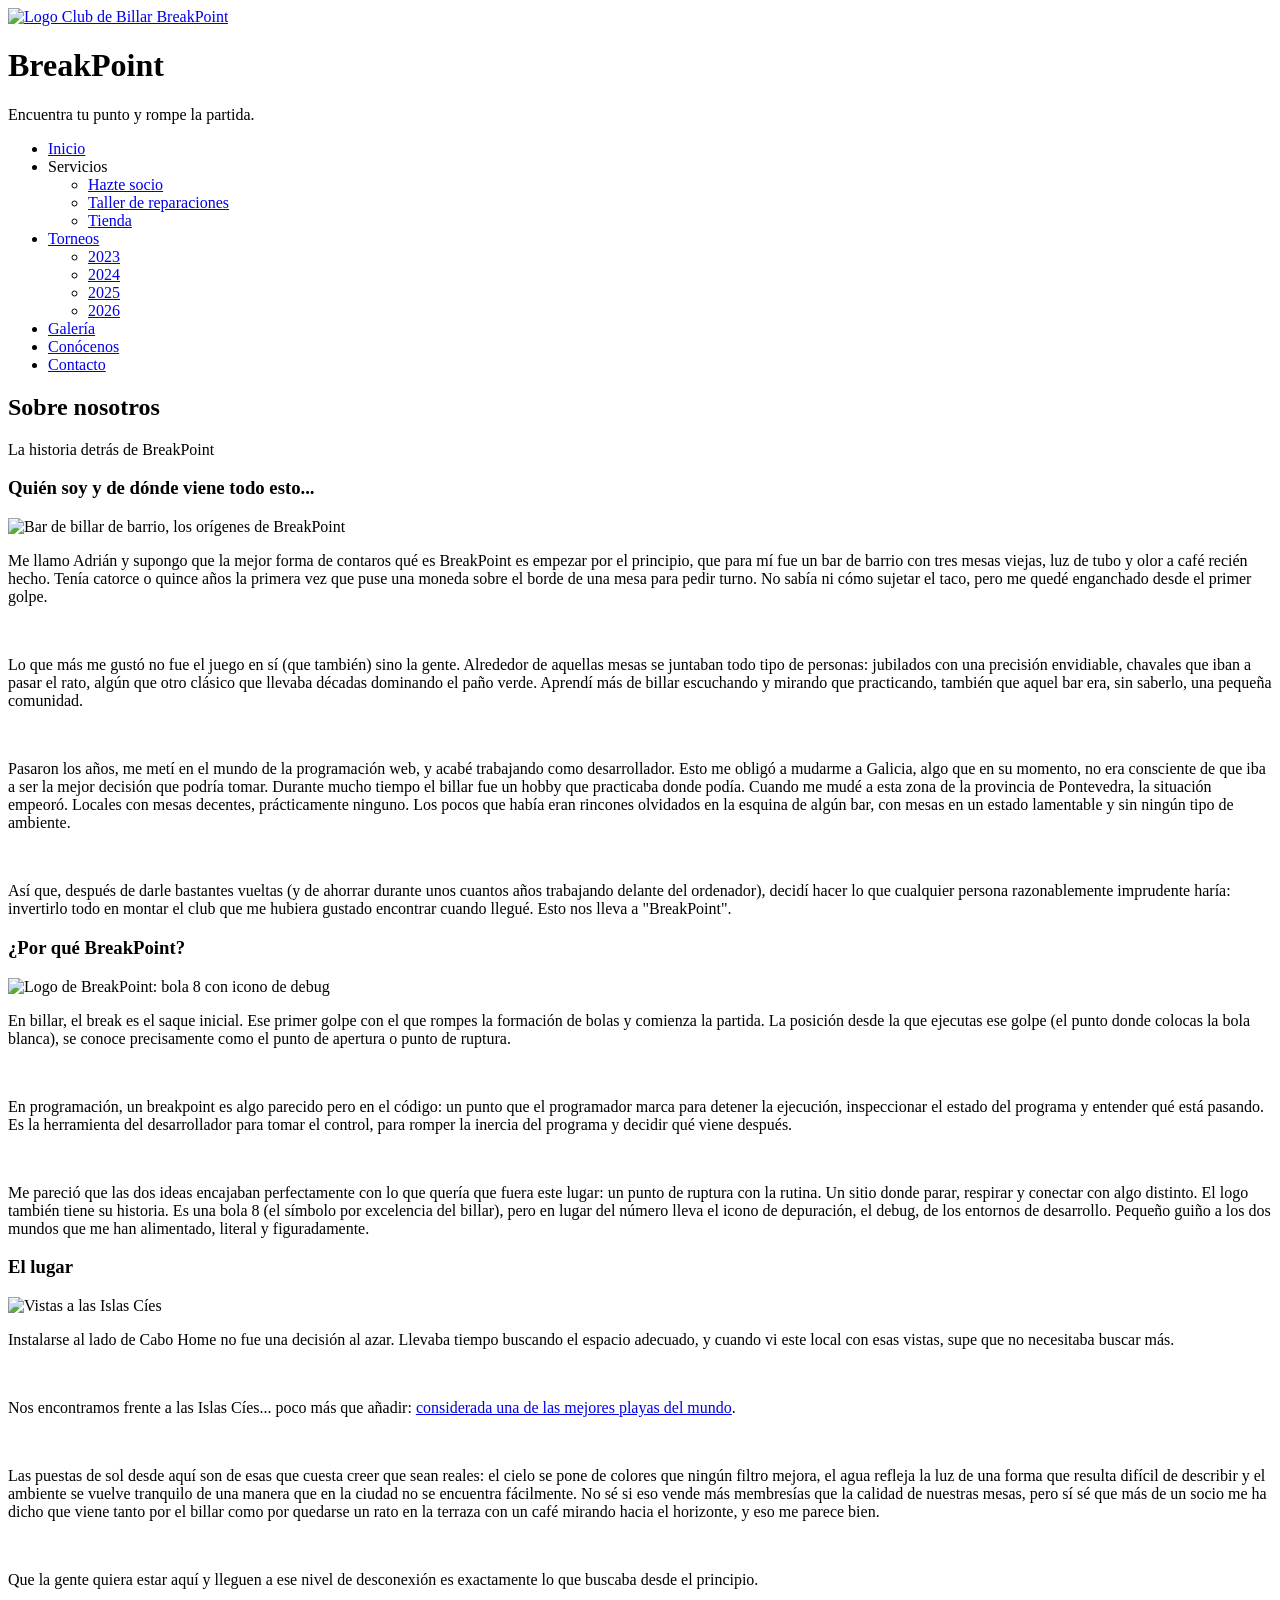
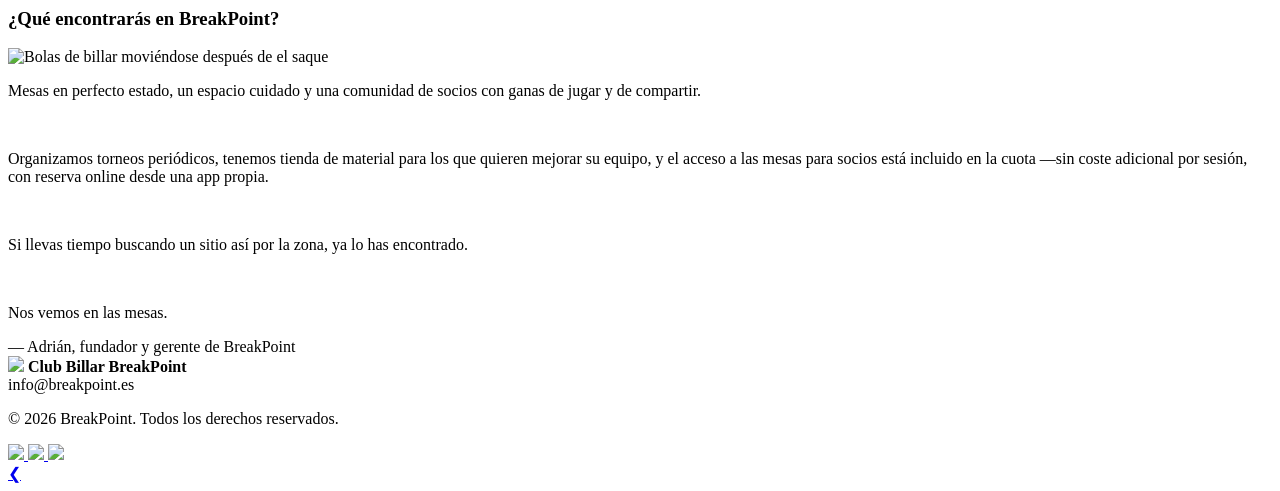
==== web/conocenos.html @ bf60b962 "Se finaliza socio.html" ====
<!DOCTYPE html>
<html lang="es">
    <head>
        <meta charset="UTF-8">
        <meta name="viewport" content="width=device-width, initial-scale=1.0">
        <meta name="description" content="Club de billar Breakpoint, página oficial">
        <link rel="stylesheet" href="/css/style.css" />
        <link rel="icon" href="/assets/img/logo.png" type="image/png">
        <title>Club Billar Breakpoint</title>       
    </head>

    <body>
            <!-- CABECERA -->
        <header class="header">
            <div class="header-content">
                <div class="logo-header">
                    <a href="/index.html">
                        <img src="/assets/img/logo.png" alt="Logo Club de Billar BreakPoint">
                    </a>
                    <div>
                        <h1 class="logo-nombre">BreakPoint</h1>
                        <span class="logo-eslogan">Encuentra tu punto y rompe la partida.</span>
                    </div>
                </div>
                <nav class="menu">
                    <ul class="menu-lista">
                        <li><a href="/index.html">Inicio</a></li>
                        <li class="menu-servicios">
                            <a>Servicios</a>
                                <ul class="servicios-desplegable">
                                    <li><a href="/servicios/socio.html">Hazte socio</a></li>
                                    <li><a href="/servicios/taller.html">Taller de reparaciones</a></li>
                                    <li><a href="/servicios/tienda.html">Tienda</a></li>
                                </ul>
                        </li>
                        <li class="menu-torneos">
                            <a href="/torneos.html">Torneos</a>
                            <ul class="torneos-desplegable">
                                    <li><a href="/torneos/2023.html">2023</a></li>
                                    <li><a href="/torneos/2024.html">2024</a></li>
                                    <li><a href="/torneos/2025.html">2025</a></li>
                                    <li><a href="/torneos/2026.html">2026</a></li>
                                </ul>
                        </li>
                        <li><a href="/galeria.html">Galería</a></li>
                        <li><a href="/conocenos.html">Conócenos</a></li>
                        <li><a href="/contacto.html">Contacto</a></li>
                    </ul>
                </nav>
            </div>
        </header>


            <!-- MAIN -->
        <main>
                <!-- TÍTULO DE SECCIÓN -->
            <section class="conocenos-hero">
                <h2>Sobre nosotros</h2>
                <p class="conocenos-subtitulo">La historia detrás de BreakPoint</p>
            </section>
            <div class="divisor"></div>

                <!-- BLOQUE 1: imagen flota a la derecha -->
            <article class="conocenos-bloque conocenos-bloque--float">
                <h3>Quién soy y de dónde viene todo esto...</h3>
                <div class="conocenos-cuerpo-float">
                    <img src="/assets/img/breakpoint/breakpoint (16).jpg" alt="Bar de billar de barrio, los orígenes de BreakPoint" class="conocenos-img conocenos-img--float-right">
                    <p>
                        Me llamo Adrián y supongo que la mejor forma de contaros qué es BreakPoint es empezar por el principio, que para mí fue un bar de barrio con tres mesas viejas, luz de tubo y olor a café recién hecho.
                        Tenía catorce o quince años la primera vez que puse una moneda sobre el borde de una mesa para pedir turno. No sabía ni cómo sujetar el taco, pero me quedé enganchado desde el primer golpe. 
                    </p>
                    <br>
                    <p>
                        Lo que más me gustó no fue el juego en sí (que también) sino la gente. Alrededor de aquellas mesas se juntaban todo tipo de personas: jubilados con una precisión envidiable, chavales que iban a pasar el rato, algún que otro clásico que llevaba décadas dominando el paño verde. Aprendí más de billar escuchando y mirando que practicando, también que aquel bar era, sin saberlo, una pequeña comunidad.
                    </p>
                    <br>
                    <p>
                        Pasaron los años, me metí en el mundo de la programación web, y acabé trabajando como desarrollador. Esto me obligó a mudarme a Galicia, algo que en su momento, no era consciente de que iba a ser la mejor decisión que podría tomar. Durante mucho tiempo el billar fue un hobby que practicaba donde podía. Cuando me mudé a esta zona de la provincia de Pontevedra, la situación empeoró. Locales con mesas decentes, prácticamente ninguno. Los pocos que había eran rincones olvidados en la esquina de algún bar, con mesas en un estado lamentable y sin ningún tipo de ambiente.
                    </p>
                    <br>
                    <p>
                        Así que, después de darle bastantes vueltas (y de ahorrar durante unos cuantos años trabajando delante del ordenador), decidí hacer lo que cualquier persona razonablemente imprudente haría: invertirlo todo en montar el club que me hubiera gustado encontrar cuando llegué. Esto nos lleva a "BreakPoint".
                    </p>
                    <div class="conocenos-clearfix"></div>
                    </div>
            </article>

            <div class="divisor"></div>

                <!-- BLOQUE 2: imagen flota a la izquierda -->
            <article class="conocenos-bloque conocenos-bloque--float">
                <h3>¿Por qué BreakPoint?</h3>
                <div class="conocenos-cuerpo-float">
                    <img src="/assets/img/logo.jpg" alt="Logo de BreakPoint: bola 8 con icono de debug" class="conocenos-img conocenos-img--float-left">
                    <p>
                        En billar, el break es el saque inicial. Ese primer golpe con el que rompes la formación de bolas y comienza la partida. La posición desde la que ejecutas ese golpe (el punto donde colocas la bola blanca), se conoce precisamente como el punto de apertura o punto de ruptura.
                    </p>
                    <br>
                    <p>
                        En programación, un breakpoint es algo parecido pero en el código: un punto que el programador marca para detener la ejecución, inspeccionar el estado del programa y entender qué está pasando. Es la herramienta del desarrollador para tomar el control, para romper la inercia del programa y decidir qué viene después.
                    </p>
                    <br>
                    <p>
                        Me pareció que las dos ideas encajaban perfectamente con lo que quería que fuera este lugar: un punto de ruptura con la rutina. Un sitio donde parar, respirar y conectar con algo distinto.
                        El logo también tiene su historia. Es una bola 8 (el símbolo por excelencia del billar), pero en lugar del número lleva el icono de depuración, el debug, de los entornos de desarrollo. Pequeño guiño a los dos mundos que me han alimentado, literal y figuradamente.
                    </p>
                    <div class="conocenos-clearfix"></div>
                    </div>
            </article>

            <div class="divisor"></div>

                <!-- BLOQUE 3: imagen flota a la derecha -->
            <article class="conocenos-bloque conocenos-bloque--float">
                <h3>El lugar</h3>
                <div class="conocenos-cuerpo-float">
                    <img src="/assets/img/aboutUs/lugar (1).webp" alt="Vistas a las Islas Cíes" class="conocenos-img conocenos-img--float-right">
                    <p>
                        Instalarse al lado de Cabo Home no fue una decisión al azar. Llevaba tiempo buscando el espacio adecuado, y cuando vi este local con esas vistas, supe que no necesitaba buscar más.
                    </p>
                    <br>
                    <p>
                        Nos encontramos frente a las Islas Cíes... poco más que añadir: 
                        <a href="https://viajes.nationalgeographic.com.es/lifestyle/unica-playa-espana-entre-50-mejores-mundo-esta-galicia_22567" target="_blank" rel="noopener" class="enlace-destacado">considerada una de las mejores playas del mundo</a>.
                    </p>
                    <br>
                    <p>
                        Las puestas de sol desde aquí son de esas que cuesta creer que sean reales: el cielo se pone de colores que ningún filtro mejora, el agua refleja la luz de una forma que resulta difícil de describir y el ambiente se vuelve tranquilo de una manera que en la ciudad no se encuentra fácilmente.
                        No sé si eso vende más membresías que la calidad de nuestras mesas, pero sí sé que más de un socio me ha dicho que viene tanto por el billar como por quedarse un rato en la terraza con un café mirando hacia el horizonte, y eso me parece bien. 
                    </p>
                    <br>
                    <p>
                        Que la gente quiera estar aquí y lleguen a ese nivel de desconexión es exactamente lo que buscaba desde el principio.
                    </p>
                    <div class="conocenos-clearfix"></div>
                    </div>
            </article>

            <div class="divisor"></div>

            <!-- BLOQUE 4: imagen izquierda, texto derecha -->
            <article class="conocenos-bloque conocenos-bloque--float">
                <h3>¿Qué encontrarás en BreakPoint?</h3>
                <div class="conocenos-cuerpo-float">
                    <img src="/assets/img/breakpoint/breakpoint (4).jpg" alt="Bolas de billar moviéndose después de el saque" class="conocenos-img conocenos-img--float-left">
                    <p>
                        Mesas en perfecto estado, un espacio cuidado y una comunidad de socios con ganas de jugar y de compartir. 
                    </p>
                    <br>
                    <p>    
                        Organizamos torneos periódicos, tenemos tienda de material para los que quieren mejorar su equipo, y el acceso a las mesas para socios está incluido en la cuota —sin coste adicional por sesión, con reserva online desde una app propia.
                    </p>
                    <br>
                    <p>
                        Si llevas tiempo buscando un sitio así por la zona, ya lo has encontrado.
                    </p>
                    <br>
                    <p>
                        Nos vemos en las mesas.
                    </p>
                    <div class="conocenos-clearfix"></div>
                </div>
                <span class="firma firma--bloque-final">— Adrián, fundador y gerente de BreakPoint</span>
            </article>

        </main>

        <div class="divisor"></div>    

            <!-- FOOTER -->
        <footer class="footer">
            <div class="footer-content">
                <div class="logo-footer">
                    <img src="/assets/img/logo.png">
                    <strong>Club Billar BreakPoint</strong>
                </div>
                <div class="footer-datos">
                    <span>info@breakpoint.es</span>
                    <p class="footer-copy">&copy; 2026 BreakPoint. Todos los derechos reservados.</p>
                </div>
                <div class="rrss">
                    <a href="#">
                        <img src="/assets/img/Iconos/facebook1.png" class ="facebook">
                    </a>
                    <a href="#">
                        <img src="/assets/img/Iconos/instagram1.png" class ="instagram">
                    </a>
                    <a href="#">
                        <img src="/assets/img/Iconos/whatsapp1.png" class ="whatsapp">
                    </a>
                </div>
            </div>
        </footer>
        <a href="#" class="flecha-arriba">&#10094;</a>
    </body>
</html>
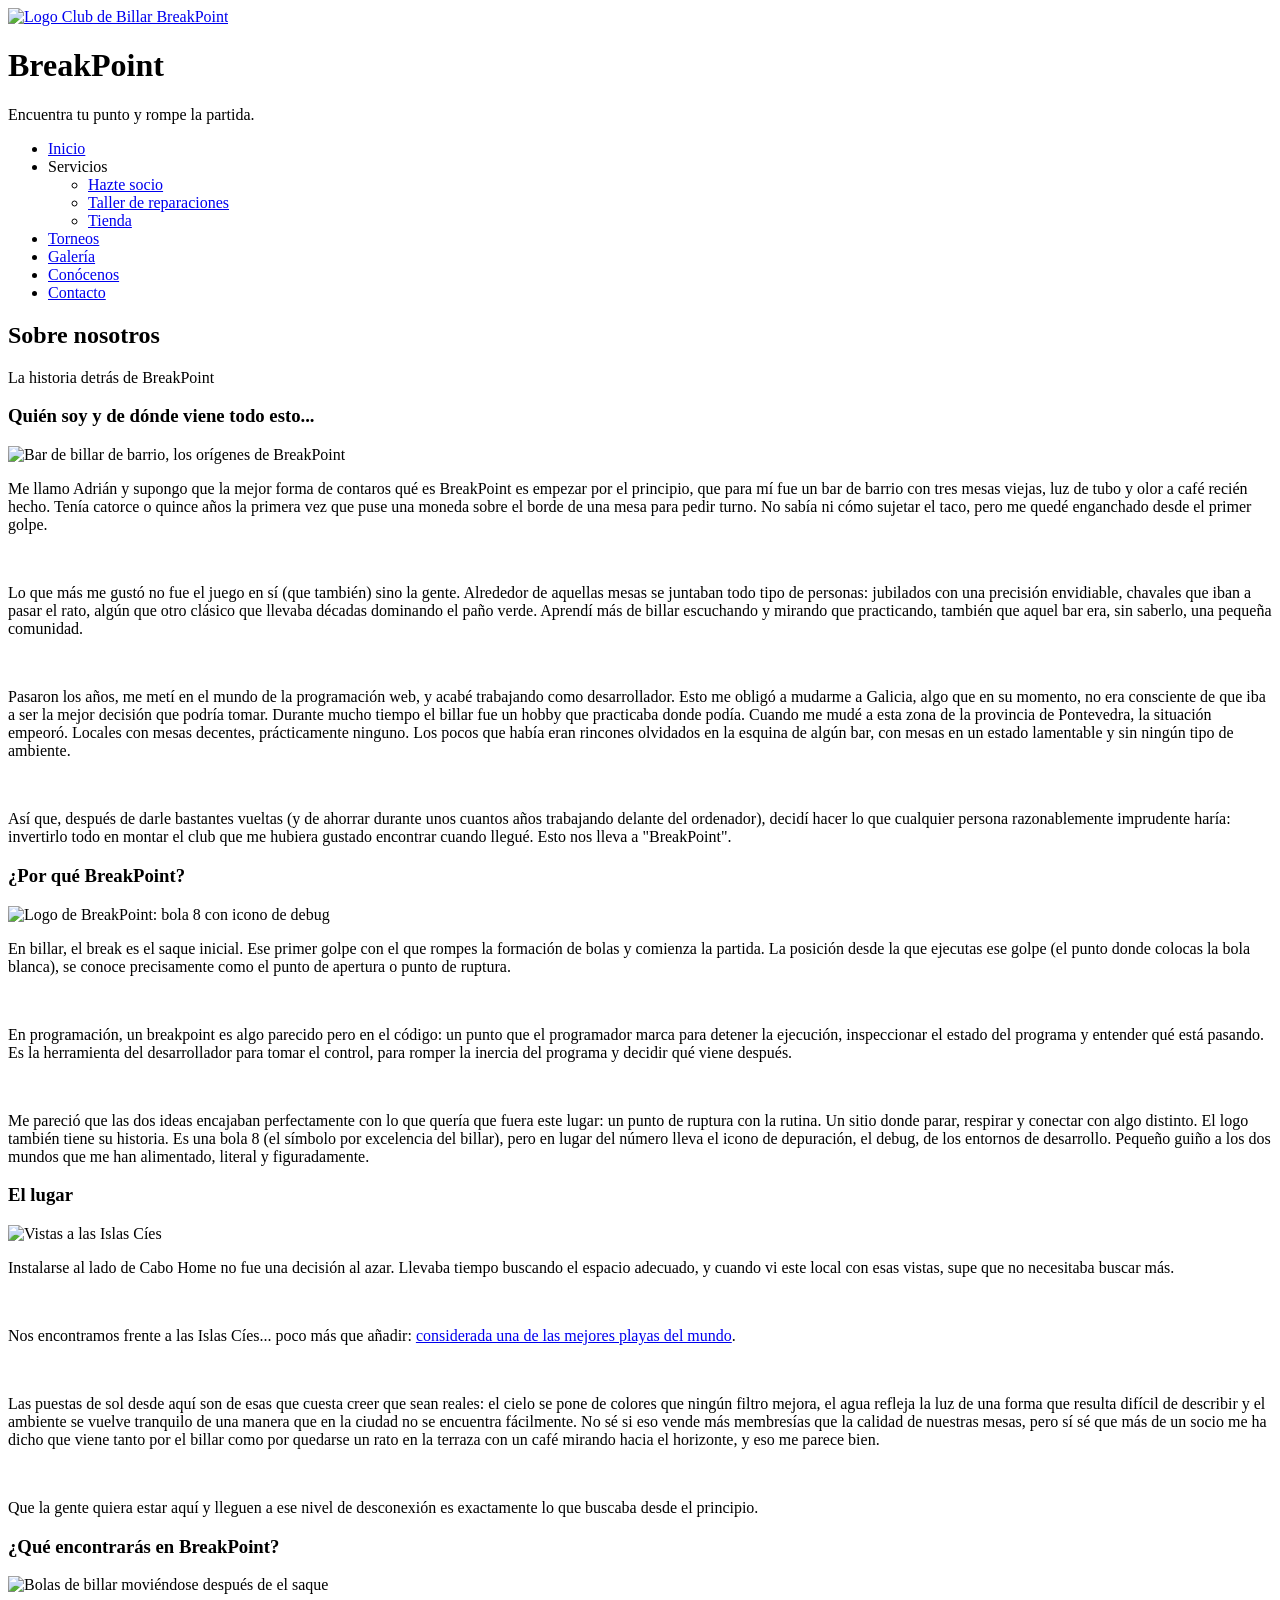
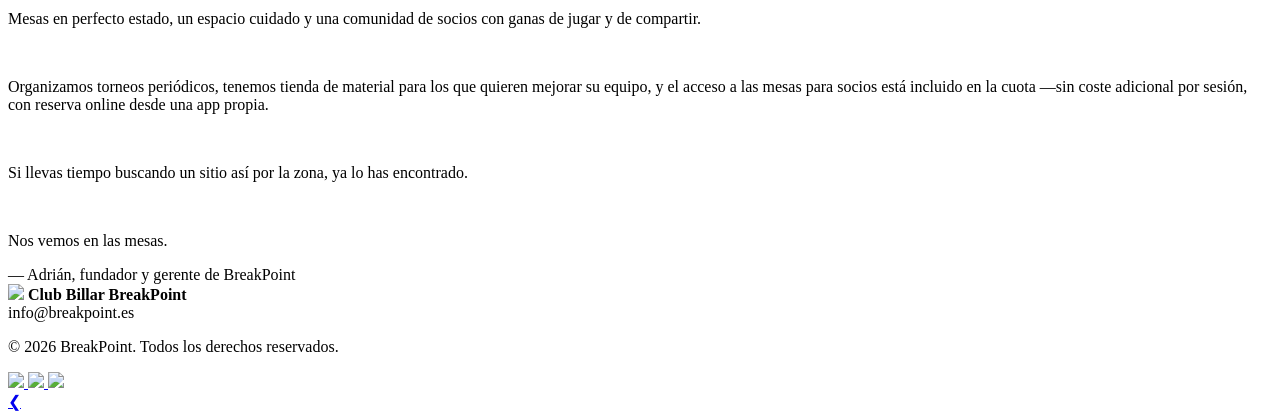
==== commit c21786dd: "Se añade video y se finaliza index y galeria. Modificaciones en conocenos y contacto" ====
--- a/web/conocenos.html
+++ b/web/conocenos.html
@@ -6,7 +6,7 @@
         <meta name="description" content="Club de billar Breakpoint, página oficial">
         <link rel="stylesheet" href="/css/style.css" />
         <link rel="icon" href="/assets/img/logo.png" type="image/png">
-        <title>Club Billar Breakpoint</title>       
+        <title>Conócenos · Club Billar Breakpoint</title>       
     </head>
 
     <body>
@@ -33,15 +33,7 @@
                                     <li><a href="/servicios/tienda.html">Tienda</a></li>
                                 </ul>
                         </li>
-                        <li class="menu-torneos">
-                            <a href="/torneos.html">Torneos</a>
-                            <ul class="torneos-desplegable">
-                                    <li><a href="/torneos/2023.html">2023</a></li>
-                                    <li><a href="/torneos/2024.html">2024</a></li>
-                                    <li><a href="/torneos/2025.html">2025</a></li>
-                                    <li><a href="/torneos/2026.html">2026</a></li>
-                                </ul>
-                        </li>
+                        <li><a href="/torneos.html">Torneos</a></li>
                         <li><a href="/galeria.html">Galería</a></li>
                         <li><a href="/conocenos.html">Conócenos</a></li>
                         <li><a href="/contacto.html">Contacto</a></li>
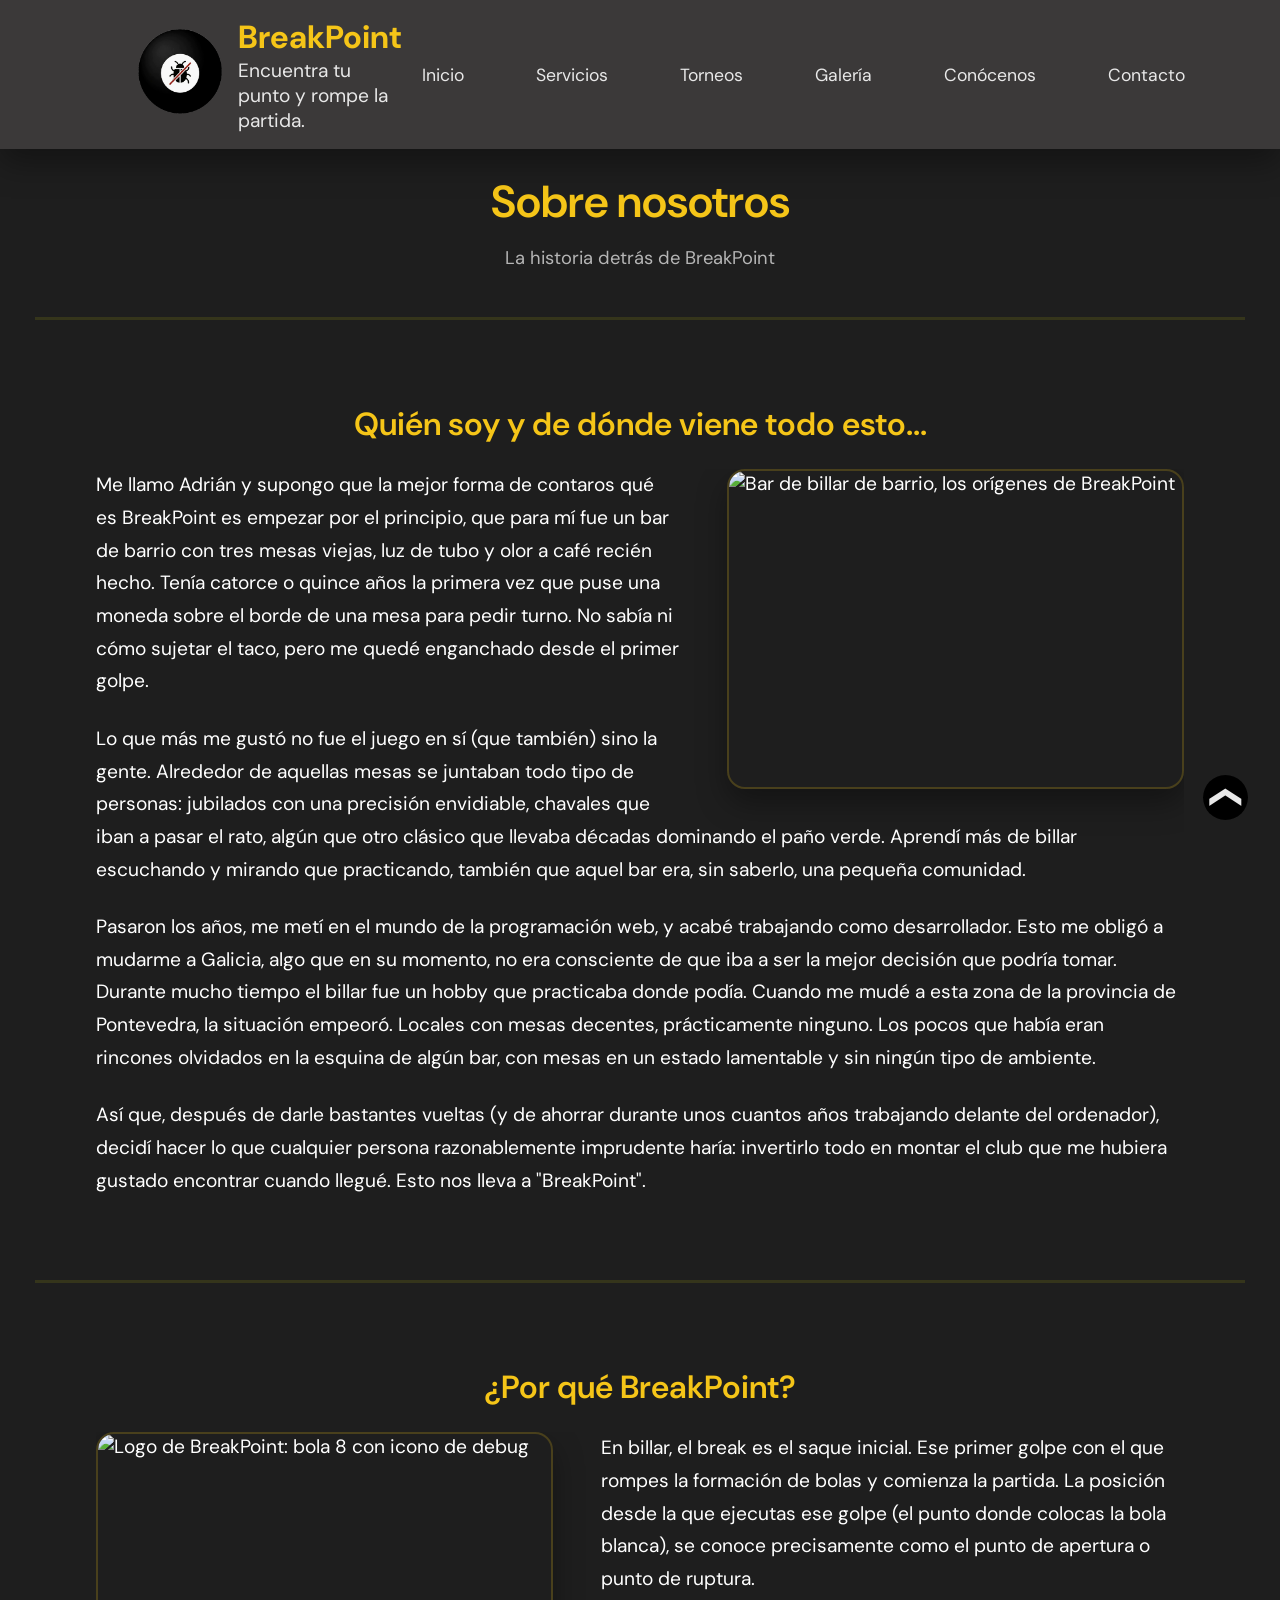
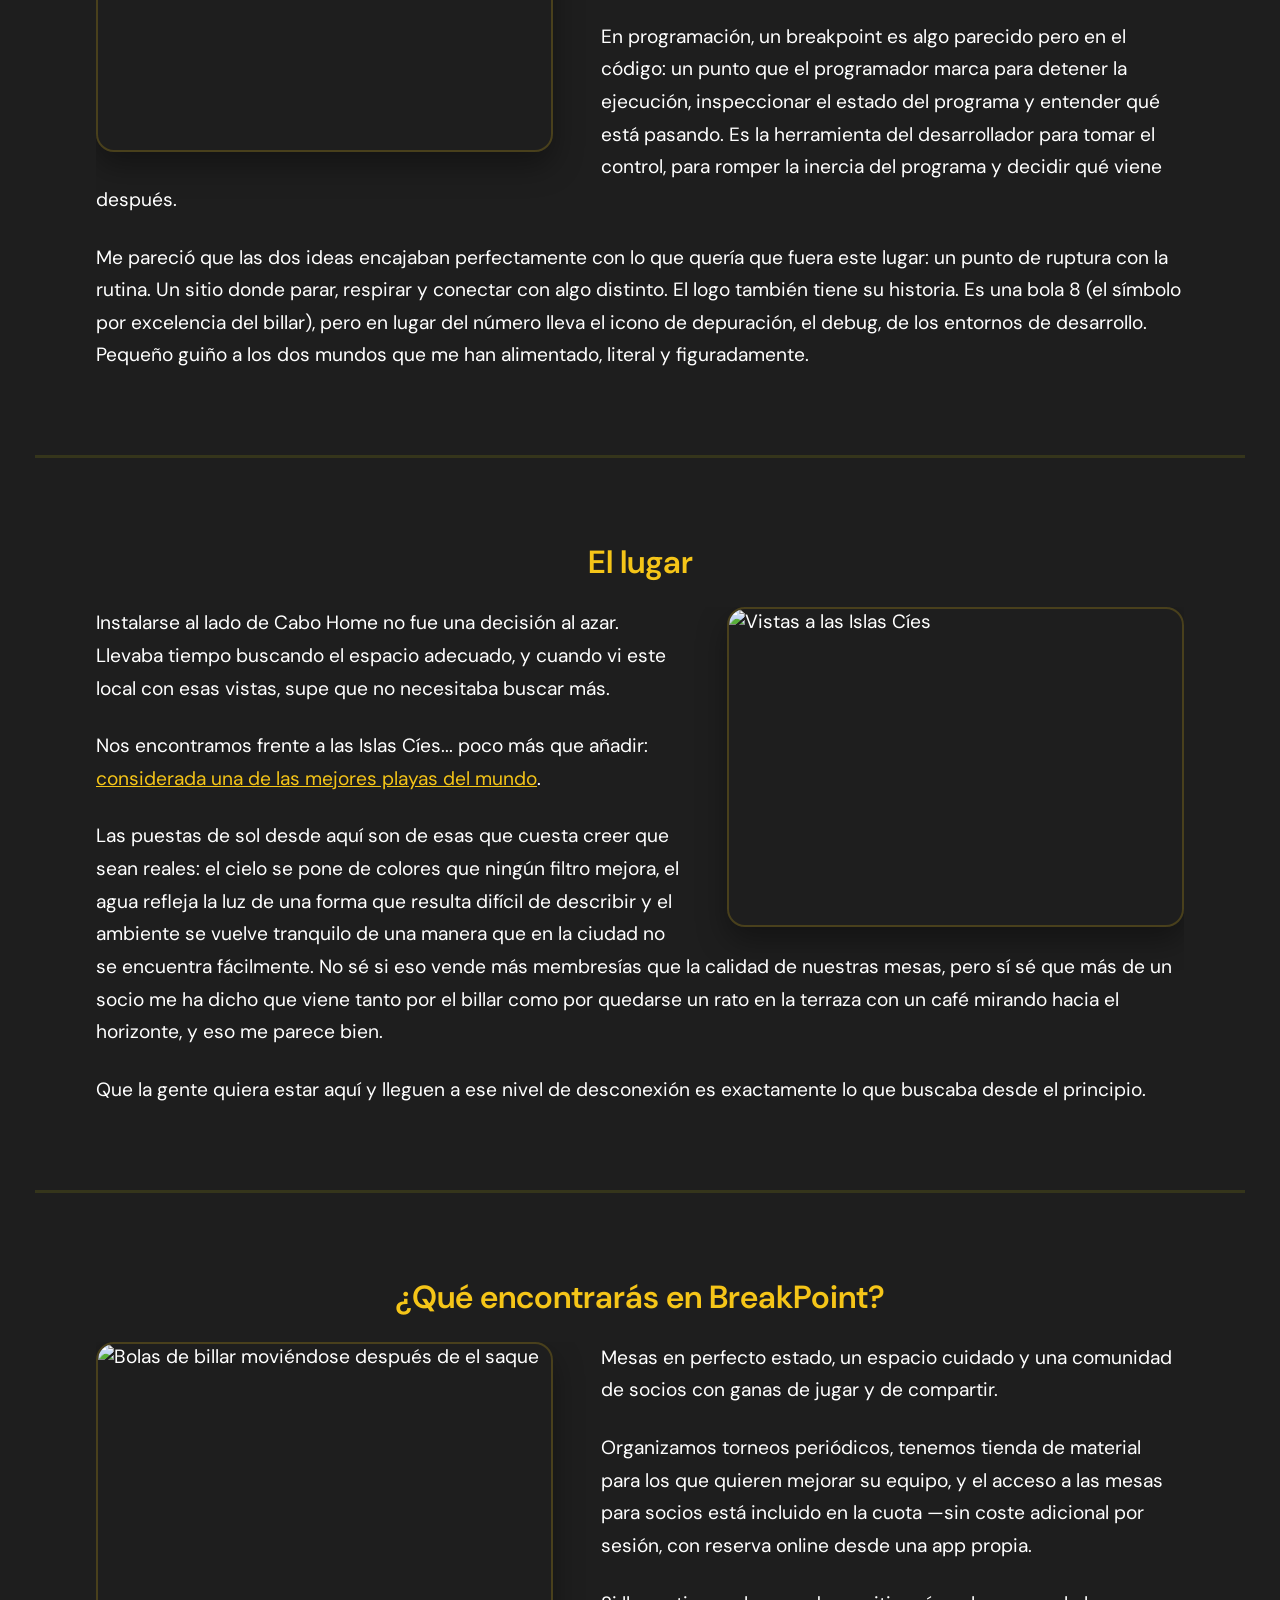
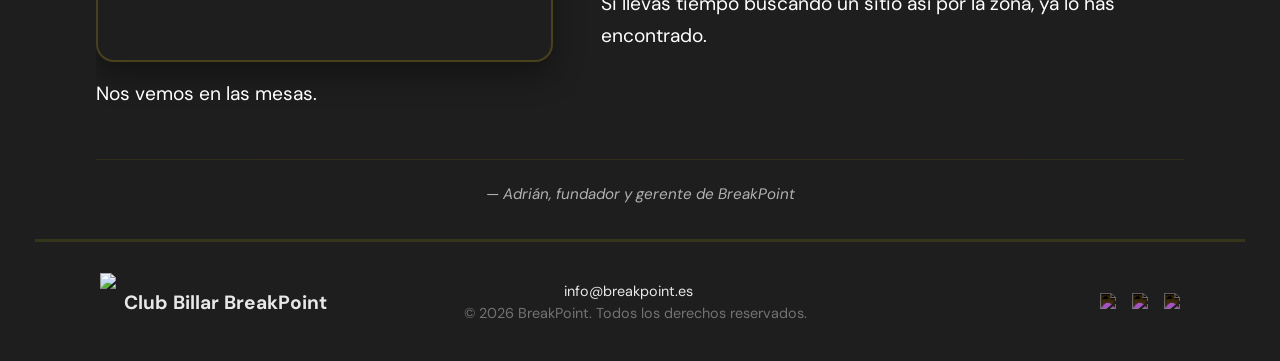
==== commit 75bfd49f: "Se modifican rutas de los archivos" ====
--- a/web/conocenos.html
+++ b/web/conocenos.html
@@ -1,188 +1,276 @@
-<!DOCTYPE html>
+<!doctype html>
 <html lang="es">
-    <head>
-        <meta charset="UTF-8">
-        <meta name="viewport" content="width=device-width, initial-scale=1.0">
-        <meta name="description" content="Club de billar Breakpoint, página oficial">
-        <link rel="stylesheet" href="/css/style.css" />
-        <link rel="icon" href="/assets/img/logo.png" type="image/png">
-        <title>Conócenos · Club Billar Breakpoint</title>       
-    </head>
-
-    <body>
-            <!-- CABECERA -->
-        <header class="header">
-            <div class="header-content">
-                <div class="logo-header">
-                    <a href="/index.html">
-                        <img src="/assets/img/logo.png" alt="Logo Club de Billar BreakPoint">
-                    </a>
-                    <div>
-                        <h1 class="logo-nombre">BreakPoint</h1>
-                        <span class="logo-eslogan">Encuentra tu punto y rompe la partida.</span>
-                    </div>
-                </div>
-                <nav class="menu">
-                    <ul class="menu-lista">
-                        <li><a href="/index.html">Inicio</a></li>
-                        <li class="menu-servicios">
-                            <a>Servicios</a>
-                                <ul class="servicios-desplegable">
-                                    <li><a href="/servicios/socio.html">Hazte socio</a></li>
-                                    <li><a href="/servicios/taller.html">Taller de reparaciones</a></li>
-                                    <li><a href="/servicios/tienda.html">Tienda</a></li>
-                                </ul>
-                        </li>
-                        <li><a href="/torneos.html">Torneos</a></li>
-                        <li><a href="/galeria.html">Galería</a></li>
-                        <li><a href="/conocenos.html">Conócenos</a></li>
-                        <li><a href="/contacto.html">Contacto</a></li>
-                    </ul>
-                </nav>
-            </div>
-        </header>
-
-
-            <!-- MAIN -->
-        <main>
-                <!-- TÍTULO DE SECCIÓN -->
-            <section class="conocenos-hero">
-                <h2>Sobre nosotros</h2>
-                <p class="conocenos-subtitulo">La historia detrás de BreakPoint</p>
-            </section>
-            <div class="divisor"></div>
-
-                <!-- BLOQUE 1: imagen flota a la derecha -->
-            <article class="conocenos-bloque conocenos-bloque--float">
-                <h3>Quién soy y de dónde viene todo esto...</h3>
-                <div class="conocenos-cuerpo-float">
-                    <img src="/assets/img/breakpoint/breakpoint (16).jpg" alt="Bar de billar de barrio, los orígenes de BreakPoint" class="conocenos-img conocenos-img--float-right">
-                    <p>
-                        Me llamo Adrián y supongo que la mejor forma de contaros qué es BreakPoint es empezar por el principio, que para mí fue un bar de barrio con tres mesas viejas, luz de tubo y olor a café recién hecho.
-                        Tenía catorce o quince años la primera vez que puse una moneda sobre el borde de una mesa para pedir turno. No sabía ni cómo sujetar el taco, pero me quedé enganchado desde el primer golpe. 
-                    </p>
-                    <br>
-                    <p>
-                        Lo que más me gustó no fue el juego en sí (que también) sino la gente. Alrededor de aquellas mesas se juntaban todo tipo de personas: jubilados con una precisión envidiable, chavales que iban a pasar el rato, algún que otro clásico que llevaba décadas dominando el paño verde. Aprendí más de billar escuchando y mirando que practicando, también que aquel bar era, sin saberlo, una pequeña comunidad.
-                    </p>
-                    <br>
-                    <p>
-                        Pasaron los años, me metí en el mundo de la programación web, y acabé trabajando como desarrollador. Esto me obligó a mudarme a Galicia, algo que en su momento, no era consciente de que iba a ser la mejor decisión que podría tomar. Durante mucho tiempo el billar fue un hobby que practicaba donde podía. Cuando me mudé a esta zona de la provincia de Pontevedra, la situación empeoró. Locales con mesas decentes, prácticamente ninguno. Los pocos que había eran rincones olvidados en la esquina de algún bar, con mesas en un estado lamentable y sin ningún tipo de ambiente.
-                    </p>
-                    <br>
-                    <p>
-                        Así que, después de darle bastantes vueltas (y de ahorrar durante unos cuantos años trabajando delante del ordenador), decidí hacer lo que cualquier persona razonablemente imprudente haría: invertirlo todo en montar el club que me hubiera gustado encontrar cuando llegué. Esto nos lleva a "BreakPoint".
-                    </p>
-                    <div class="conocenos-clearfix"></div>
-                    </div>
-            </article>
-
-            <div class="divisor"></div>
-
-                <!-- BLOQUE 2: imagen flota a la izquierda -->
-            <article class="conocenos-bloque conocenos-bloque--float">
-                <h3>¿Por qué BreakPoint?</h3>
-                <div class="conocenos-cuerpo-float">
-                    <img src="/assets/img/logo.jpg" alt="Logo de BreakPoint: bola 8 con icono de debug" class="conocenos-img conocenos-img--float-left">
-                    <p>
-                        En billar, el break es el saque inicial. Ese primer golpe con el que rompes la formación de bolas y comienza la partida. La posición desde la que ejecutas ese golpe (el punto donde colocas la bola blanca), se conoce precisamente como el punto de apertura o punto de ruptura.
-                    </p>
-                    <br>
-                    <p>
-                        En programación, un breakpoint es algo parecido pero en el código: un punto que el programador marca para detener la ejecución, inspeccionar el estado del programa y entender qué está pasando. Es la herramienta del desarrollador para tomar el control, para romper la inercia del programa y decidir qué viene después.
-                    </p>
-                    <br>
-                    <p>
-                        Me pareció que las dos ideas encajaban perfectamente con lo que quería que fuera este lugar: un punto de ruptura con la rutina. Un sitio donde parar, respirar y conectar con algo distinto.
-                        El logo también tiene su historia. Es una bola 8 (el símbolo por excelencia del billar), pero en lugar del número lleva el icono de depuración, el debug, de los entornos de desarrollo. Pequeño guiño a los dos mundos que me han alimentado, literal y figuradamente.
-                    </p>
-                    <div class="conocenos-clearfix"></div>
-                    </div>
-            </article>
-
-            <div class="divisor"></div>
-
-                <!-- BLOQUE 3: imagen flota a la derecha -->
-            <article class="conocenos-bloque conocenos-bloque--float">
-                <h3>El lugar</h3>
-                <div class="conocenos-cuerpo-float">
-                    <img src="/assets/img/aboutUs/lugar (1).webp" alt="Vistas a las Islas Cíes" class="conocenos-img conocenos-img--float-right">
-                    <p>
-                        Instalarse al lado de Cabo Home no fue una decisión al azar. Llevaba tiempo buscando el espacio adecuado, y cuando vi este local con esas vistas, supe que no necesitaba buscar más.
-                    </p>
-                    <br>
-                    <p>
-                        Nos encontramos frente a las Islas Cíes... poco más que añadir: 
-                        <a href="https://viajes.nationalgeographic.com.es/lifestyle/unica-playa-espana-entre-50-mejores-mundo-esta-galicia_22567" target="_blank" rel="noopener" class="enlace-destacado">considerada una de las mejores playas del mundo</a>.
-                    </p>
-                    <br>
-                    <p>
-                        Las puestas de sol desde aquí son de esas que cuesta creer que sean reales: el cielo se pone de colores que ningún filtro mejora, el agua refleja la luz de una forma que resulta difícil de describir y el ambiente se vuelve tranquilo de una manera que en la ciudad no se encuentra fácilmente.
-                        No sé si eso vende más membresías que la calidad de nuestras mesas, pero sí sé que más de un socio me ha dicho que viene tanto por el billar como por quedarse un rato en la terraza con un café mirando hacia el horizonte, y eso me parece bien. 
-                    </p>
-                    <br>
-                    <p>
-                        Que la gente quiera estar aquí y lleguen a ese nivel de desconexión es exactamente lo que buscaba desde el principio.
-                    </p>
-                    <div class="conocenos-clearfix"></div>
-                    </div>
-            </article>
-
-            <div class="divisor"></div>
-
-            <!-- BLOQUE 4: imagen izquierda, texto derecha -->
-            <article class="conocenos-bloque conocenos-bloque--float">
-                <h3>¿Qué encontrarás en BreakPoint?</h3>
-                <div class="conocenos-cuerpo-float">
-                    <img src="/assets/img/breakpoint/breakpoint (4).jpg" alt="Bolas de billar moviéndose después de el saque" class="conocenos-img conocenos-img--float-left">
-                    <p>
-                        Mesas en perfecto estado, un espacio cuidado y una comunidad de socios con ganas de jugar y de compartir. 
-                    </p>
-                    <br>
-                    <p>    
-                        Organizamos torneos periódicos, tenemos tienda de material para los que quieren mejorar su equipo, y el acceso a las mesas para socios está incluido en la cuota —sin coste adicional por sesión, con reserva online desde una app propia.
-                    </p>
-                    <br>
-                    <p>
-                        Si llevas tiempo buscando un sitio así por la zona, ya lo has encontrado.
-                    </p>
-                    <br>
-                    <p>
-                        Nos vemos en las mesas.
-                    </p>
-                    <div class="conocenos-clearfix"></div>
-                </div>
-                <span class="firma firma--bloque-final">— Adrián, fundador y gerente de BreakPoint</span>
-            </article>
-
-        </main>
-
-        <div class="divisor"></div>    
-
-            <!-- FOOTER -->
-        <footer class="footer">
-            <div class="footer-content">
-                <div class="logo-footer">
-                    <img src="/assets/img/logo.png">
-                    <strong>Club Billar BreakPoint</strong>
-                </div>
-                <div class="footer-datos">
-                    <span>info@breakpoint.es</span>
-                    <p class="footer-copy">&copy; 2026 BreakPoint. Todos los derechos reservados.</p>
-                </div>
-                <div class="rrss">
-                    <a href="#">
-                        <img src="/assets/img/Iconos/facebook1.png" class ="facebook">
-                    </a>
-                    <a href="#">
-                        <img src="/assets/img/Iconos/instagram1.png" class ="instagram">
-                    </a>
-                    <a href="#">
-                        <img src="/assets/img/Iconos/whatsapp1.png" class ="whatsapp">
-                    </a>
-                </div>
-            </div>
-        </footer>
-        <a href="#" class="flecha-arriba">&#10094;</a>
-    </body>
-</html>+  <head>
+    <meta charset="UTF-8" />
+    <meta name="viewport" content="width=device-width, initial-scale=1.0" />
+    <meta
+      name="description"
+      content="Club de billar Breakpoint, página oficial"
+    />
+    <link rel="preconnect" href="https://fonts.googleapis.com" />
+    <link rel="preconnect" href="https://fonts.gstatic.com" crossorigin />
+    <link
+      href="https://fonts.googleapis.com/css2?family=DM+Sans:ital,opsz,wght@0,9..40,300;0,9..40,400;0,9..40,600;0,9..40,700;1,9..40,400&display=swap"
+      rel="stylesheet"
+    />
+    <link rel="stylesheet" href="css/style.css" />
+    <link rel="icon" href="assets/img/logo.png" type="image/png" />
+    <title>Club Billar Breakpoint</title>
+  </head>
+
+  <body>
+    <!-- CABECERA -->
+    <header class="header">
+      <div class="header-content">
+        <div class="logo-header">
+          <a href="index.html">
+            <img
+              src="assets/img/logo.png"
+              alt="Logo Club de Billar BreakPoint"
+            />
+          </a>
+          <div>
+            <h1 class="logo-nombre">BreakPoint</h1>
+            <span class="logo-eslogan"
+              >Encuentra tu punto y rompe la partida.</span
+            >
+          </div>
+        </div>
+        <nav class="menu">
+          <ul class="menu-lista">
+            <li><a href="index.html">Inicio</a></li>
+            <li class="menu-servicios">
+              <a>Servicios</a>
+              <ul class="servicios-desplegable">
+                <li><a href="servicios/socio.html">Hazte socio</a></li>
+                <li>
+                  <a href="servicios/taller.html">Taller de reparaciones</a>
+                </li>
+                <li><a href="servicios/tienda.html">Tienda</a></li>
+              </ul>
+            </li>
+            <li><a href="torneos.html">Torneos</a></li>
+            <li><a href="galeria.html">Galería</a></li>
+            <li><a href="conocenos.html">Conócenos</a></li>
+            <li><a href="contacto.html">Contacto</a></li>
+          </ul>
+        </nav>
+      </div>
+    </header>
+
+    <!-- MAIN -->
+    <main>
+      <!-- TÍTULO DE SECCIÓN -->
+      <section class="conocenos-hero">
+        <h2>Sobre nosotros</h2>
+        <p class="conocenos-subtitulo">La historia detrás de BreakPoint</p>
+      </section>
+      <div class="divisor"></div>
+
+      <!-- BLOQUE 1: imagen flota a la derecha -->
+      <article class="conocenos-bloque conocenos-bloque--float">
+        <h3>Quién soy y de dónde viene todo esto...</h3>
+        <div class="conocenos-cuerpo-float">
+          <img
+            src="/assets/img/breakpoint/breakpoint (16).jpg"
+            alt="Bar de billar de barrio, los orígenes de BreakPoint"
+            class="conocenos-img conocenos-img--float-right"
+          />
+          <p>
+            Me llamo Adrián y supongo que la mejor forma de contaros qué es
+            BreakPoint es empezar por el principio, que para mí fue un bar de
+            barrio con tres mesas viejas, luz de tubo y olor a café recién
+            hecho. Tenía catorce o quince años la primera vez que puse una
+            moneda sobre el borde de una mesa para pedir turno. No sabía ni cómo
+            sujetar el taco, pero me quedé enganchado desde el primer golpe.
+          </p>
+          <br />
+          <p>
+            Lo que más me gustó no fue el juego en sí (que también) sino la
+            gente. Alrededor de aquellas mesas se juntaban todo tipo de
+            personas: jubilados con una precisión envidiable, chavales que iban
+            a pasar el rato, algún que otro clásico que llevaba décadas
+            dominando el paño verde. Aprendí más de billar escuchando y mirando
+            que practicando, también que aquel bar era, sin saberlo, una pequeña
+            comunidad.
+          </p>
+          <br />
+          <p>
+            Pasaron los años, me metí en el mundo de la programación web, y
+            acabé trabajando como desarrollador. Esto me obligó a mudarme a
+            Galicia, algo que en su momento, no era consciente de que iba a ser
+            la mejor decisión que podría tomar. Durante mucho tiempo el billar
+            fue un hobby que practicaba donde podía. Cuando me mudé a esta zona
+            de la provincia de Pontevedra, la situación empeoró. Locales con
+            mesas decentes, prácticamente ninguno. Los pocos que había eran
+            rincones olvidados en la esquina de algún bar, con mesas en un
+            estado lamentable y sin ningún tipo de ambiente.
+          </p>
+          <br />
+          <p>
+            Así que, después de darle bastantes vueltas (y de ahorrar durante
+            unos cuantos años trabajando delante del ordenador), decidí hacer lo
+            que cualquier persona razonablemente imprudente haría: invertirlo
+            todo en montar el club que me hubiera gustado encontrar cuando
+            llegué. Esto nos lleva a "BreakPoint".
+          </p>
+          <div class="conocenos-clearfix"></div>
+        </div>
+      </article>
+
+      <div class="divisor"></div>
+
+      <!-- BLOQUE 2: imagen flota a la izquierda -->
+      <article class="conocenos-bloque conocenos-bloque--float">
+        <h3>¿Por qué BreakPoint?</h3>
+        <div class="conocenos-cuerpo-float">
+          <img
+            src="/assets/img/logo.jpg"
+            alt="Logo de BreakPoint: bola 8 con icono de debug"
+            class="conocenos-img conocenos-img--float-left"
+          />
+          <p>
+            En billar, el break es el saque inicial. Ese primer golpe con el que
+            rompes la formación de bolas y comienza la partida. La posición
+            desde la que ejecutas ese golpe (el punto donde colocas la bola
+            blanca), se conoce precisamente como el punto de apertura o punto de
+            ruptura.
+          </p>
+          <br />
+          <p>
+            En programación, un breakpoint es algo parecido pero en el código:
+            un punto que el programador marca para detener la ejecución,
+            inspeccionar el estado del programa y entender qué está pasando. Es
+            la herramienta del desarrollador para tomar el control, para romper
+            la inercia del programa y decidir qué viene después.
+          </p>
+          <br />
+          <p>
+            Me pareció que las dos ideas encajaban perfectamente con lo que
+            quería que fuera este lugar: un punto de ruptura con la rutina. Un
+            sitio donde parar, respirar y conectar con algo distinto. El logo
+            también tiene su historia. Es una bola 8 (el símbolo por excelencia
+            del billar), pero en lugar del número lleva el icono de depuración,
+            el debug, de los entornos de desarrollo. Pequeño guiño a los dos
+            mundos que me han alimentado, literal y figuradamente.
+          </p>
+          <div class="conocenos-clearfix"></div>
+        </div>
+      </article>
+
+      <div class="divisor"></div>
+
+      <!-- BLOQUE 3: imagen flota a la derecha -->
+      <article class="conocenos-bloque conocenos-bloque--float">
+        <h3>El lugar</h3>
+        <div class="conocenos-cuerpo-float">
+          <img
+            src="/assets/img/aboutUs/lugar (1).webp"
+            alt="Vistas a las Islas Cíes"
+            class="conocenos-img conocenos-img--float-right"
+          />
+          <p>
+            Instalarse al lado de Cabo Home no fue una decisión al azar. Llevaba
+            tiempo buscando el espacio adecuado, y cuando vi este local con esas
+            vistas, supe que no necesitaba buscar más.
+          </p>
+          <br />
+          <p>
+            Nos encontramos frente a las Islas Cíes... poco más que añadir:
+            <a
+              href="https://viajes.nationalgeographic.com.es/lifestyle/unica-playa-espana-entre-50-mejores-mundo-esta-galicia_22567"
+              target="_blank"
+              rel="noopener"
+              class="enlace-destacado"
+              >considerada una de las mejores playas del mundo</a
+            >.
+          </p>
+          <br />
+          <p>
+            Las puestas de sol desde aquí son de esas que cuesta creer que sean
+            reales: el cielo se pone de colores que ningún filtro mejora, el
+            agua refleja la luz de una forma que resulta difícil de describir y
+            el ambiente se vuelve tranquilo de una manera que en la ciudad no se
+            encuentra fácilmente. No sé si eso vende más membresías que la
+            calidad de nuestras mesas, pero sí sé que más de un socio me ha
+            dicho que viene tanto por el billar como por quedarse un rato en la
+            terraza con un café mirando hacia el horizonte, y eso me parece
+            bien.
+          </p>
+          <br />
+          <p>
+            Que la gente quiera estar aquí y lleguen a ese nivel de desconexión
+            es exactamente lo que buscaba desde el principio.
+          </p>
+          <div class="conocenos-clearfix"></div>
+        </div>
+      </article>
+
+      <div class="divisor"></div>
+
+      <!-- BLOQUE 4: imagen izquierda, texto derecha -->
+      <article class="conocenos-bloque conocenos-bloque--float">
+        <h3>¿Qué encontrarás en BreakPoint?</h3>
+        <div class="conocenos-cuerpo-float">
+          <img
+            src="/assets/img/breakpoint/breakpoint (4).jpg"
+            alt="Bolas de billar moviéndose después de el saque"
+            class="conocenos-img conocenos-img--float-left"
+          />
+          <p>
+            Mesas en perfecto estado, un espacio cuidado y una comunidad de
+            socios con ganas de jugar y de compartir.
+          </p>
+          <br />
+          <p>
+            Organizamos torneos periódicos, tenemos tienda de material para los
+            que quieren mejorar su equipo, y el acceso a las mesas para socios
+            está incluido en la cuota —sin coste adicional por sesión, con
+            reserva online desde una app propia.
+          </p>
+          <br />
+          <p>
+            Si llevas tiempo buscando un sitio así por la zona, ya lo has
+            encontrado.
+          </p>
+          <br />
+          <p>Nos vemos en las mesas.</p>
+          <div class="conocenos-clearfix"></div>
+        </div>
+        <span class="firma firma--bloque-final"
+          >— Adrián, fundador y gerente de BreakPoint</span
+        >
+      </article>
+    </main>
+
+    <div class="divisor"></div>
+
+    <!-- FOOTER -->
+    <footer class="footer">
+      <div class="footer-content">
+        <div class="logo-footer">
+          <img src="/assets/img/logo.png" />
+          <strong>Club Billar BreakPoint</strong>
+        </div>
+        <div class="footer-datos">
+          <span>info@breakpoint.es</span>
+          <p class="footer-copy">
+            &copy; 2026 BreakPoint. Todos los derechos reservados.
+          </p>
+        </div>
+        <div class="rrss">
+          <a href="#">
+            <img src="/assets/img/Iconos/facebook1.png" class="facebook" />
+          </a>
+          <a href="#">
+            <img src="/assets/img/Iconos/instagram1.png" class="instagram" />
+          </a>
+          <a href="#">
+            <img src="/assets/img/Iconos/whatsapp1.png" class="whatsapp" />
+          </a>
+        </div>
+      </div>
+    </footer>
+    <a href="#" class="flecha-arriba">&#10094;</a>
+  </body>
+</html>
--- a/web/css/style.css
+++ b/web/css/style.css
@@ -0,0 +1,3456 @@
+/* #region GENERAL*/
+* {
+    margin: 0;
+    box-sizing: border-box;
+}
+
+html {
+  scroll-behavior: smooth;
+}
+
+:root {
+    --color-fondo:#1e1e1e;
+    --color-secundario:rgb(59, 57, 57);
+    --color-texto:#e8e8e8;
+    --color-destacado:#f5c518;
+    --shadow: 0 14px 30px rgba(0, 0, 0, 0.35);
+    --radius: 18px;
+    --padding: 1rem;
+    --margin: 35px;
+    --espaciado-1: 1.5rem;
+    --espaciado-2: 3rem;
+    --fuente: 'DM Sans', sans-serif;
+    --h1: 2.2rem;
+    --h2: 1.6rem;
+    --h3: 1.25rem;
+    --p: 1.2rem;
+}
+
+body {
+    font-family: var(--fuente);
+    font-size: var(--p);
+    color: var(--color-texto);
+    background-color: var(--color-fondo);
+    padding-top: 125px;
+    color: white;
+    display: flex;
+    flex-direction: column;
+    min-height: 100vh;
+}
+
+h1 { 
+    font-size: var(--h1); 
+    font-weight: 700; 
+}
+
+h2 { 
+    font-size: var(--h2); 
+    font-weight: 600; 
+}
+
+h3 { 
+    font-size: var(--h3); 
+    font-weight: 600; 
+}
+
+p  { 
+    font-size: var(--p);  
+    font-weight: 400; 
+    line-height: 1.7; 
+}
+
+.divisor {
+    background-color: rgba(255, 255, 0, 0.1);
+    margin: 35px;
+    height: 0.2rem;
+}
+/* #endregion */
+
+/* #region CABECERA */
+.header {
+    position: fixed;
+    top: 0;
+    left: 0;
+    width: 100%;
+    z-index: 1000;
+    background-color: var(--color-secundario);
+    box-shadow: var(--shadow);
+}
+
+.header-content {
+    display: flex;
+    align-items: center;
+    justify-content: space-between;
+    padding: 1rem 3rem;
+}
+
+
+    /*LOGO */
+.logo-header {
+    display: flex;
+    align-items: center;
+    gap: 1rem;
+    color: var(--color-texto);
+    margin-left: 90px;
+}
+
+.logo-header img {
+    width: auto;
+    height: 85px;
+}
+
+.logo-nombre {
+    font-size: 2rem;
+    color: var(--color-destacado);
+}
+
+.logo-eslogan {
+    font-size: 1.2rem;
+    color: var(--color-texto);
+    display: block;
+}
+
+    /* NAV */
+.menu-lista {
+    list-style: none;
+    display: flex;
+    align-items: center;
+    gap: 5rem;
+    padding: 0;
+    margin: 0;
+    margin-right: 150px;
+}
+
+.menu-lista>li {
+    position: relative;
+}
+
+.menu-lista>li>a {
+    color: var(--color-texto);
+    text-decoration: none;
+    font-size: 1.1rem;
+    transition: color 0.2s;
+    padding: 20px;
+    margin-right: -3rem;
+}
+
+.menu-lista>li>a:hover {
+    color: var(--color-destacado);
+    cursor: url('/assets/img/cueCursor.cur'), auto;
+}
+
+.servicios-desplegable {
+    display: none;
+    position: absolute;
+    top: 100%;
+    left: 0;
+    background-color: var(--color-secundario);
+    list-style: none;
+    padding: 0.5rem 0;
+    margin: 0;
+    min-width: 180px;
+    border-top: 2px solid var(--color-destacado);
+    box-shadow: var(--shadow);
+    z-index: 999; 
+}
+
+.servicios-desplegable li a {
+    display: block;
+    padding: 0.6rem 1.2rem;
+    color: var(--color-texto);
+    text-decoration: none;
+    font-size: 0.9rem;
+    transition: background 0.2s, color 0.2s;
+}
+
+
+.servicios-desplegable li a:hover {
+    background-color: rgba(255, 255, 0, 0.1);
+    color: var(--color-destacado);
+    cursor: url('/assets/img/cueCursor.cur'), auto;
+}
+
+.menu-servicios:hover .servicios-desplegable {
+    display: block;
+}
+
+a { 
+    color: inherit; 
+    text-decoration: none; 
+}
+
+ul {
+    list-style: none;
+}
+/* #endregion */
+
+/* #region FORM-CONTACTO */
+.cont-contacto {
+    background-color: black;
+    width: 550px;
+    margin: 0 auto;
+}
+.contacto {
+  padding: 5rem 2rem;
+  max-width: 700px;
+  margin: 0 auto;
+}
+
+.contacto h2 {
+    color:var(--color-destacado);
+    display: flex;
+    justify-content: center;
+    margin-bottom: 2rem;
+    font-size: 1.5rem;
+}
+
+.formulario {
+  display: flex;
+  flex-direction: column;
+  gap: 1.2rem;
+}
+
+.campo {
+  display: flex;
+  flex-direction: column;
+  gap: 0.35rem;
+}
+
+.campo label {
+  font-weight: 600;
+  font-size: 0.9rem;
+  color: var(--color-texto);
+}
+
+.campo input, 
+.campo textarea {
+  padding: 0.85rem 1rem;
+  border: 2px solid #ddd;
+  border-radius: 8px;
+  font-size: 1rem;
+  background-color: var(--color-fondo);
+  transition: border-color 0.3s;
+  resize: none;
+}
+
+.campo input:focus,
+.campo textarea:focus {
+  outline: none;
+  border-color: var(--color-destacado);
+}
+
+.formulario .boton {
+  margin: 0 auto;
+}
+
+.boton-primario {
+    display: inline-flex;
+    align-items: center;
+    gap: 0.5rem;
+    padding: 0.85rem 2.2rem;
+    background-color: transparent;
+    color: var(--color-texto);
+    border: 2px solid var(--color-texto);
+    border-radius: 50px;
+    font-family: var(--fuente);
+    font-size: 1rem;
+    font-weight: 600;
+    letter-spacing: 0.04em;
+    cursor: pointer;
+    transition: background-color 0.3s, color 0.3s, box-shadow 0.3s, transform 0.15s;
+}
+
+.boton-primario::after {
+    content: '→';
+    font-size: 1.1rem;
+    transition: transform 0.25s;
+}
+
+.boton-primario:hover {
+    background-color: rgba(245, 197, 24, 0.034);
+    color: #f5e07a;
+    border-color: #f5e07a;
+    box-shadow: 0 0 18px rgba(245, 197, 24, 0.075);
+    transform: translateY(-2px);
+}
+
+.boton-primario:hover::after {
+    transform: translateX(5px);
+}
+
+/* #endregion */
+
+/* #region FOOTER */
+.footer {
+    margin-top: auto;
+    background-color: var(--color-fondo);
+    padding: 1.75rem 5rem;
+    width: 100%;
+    margin-top: -2rem;
+}
+
+.footer-content {
+    display: flex;
+    align-items: center;
+    justify-content: space-between;
+    gap: 2rem;
+    max-width: 100%;
+}
+
+.logo-footer {
+    display: flex;
+    align-items: center;
+    gap: 0.5rem;
+    color: var(--color-texto);
+    padding: 0px 20px ;
+}
+
+.logo-footer img {
+    height: 60px;
+    width: auto;
+}
+
+.footer-datos {
+    width: 500px;
+    line-height: 20px;
+}
+
+.footer-datos span {
+    color: var(--color-texto);
+    font-size: 0.9rem;
+    transition: color 0.2s;
+    padding-left: 100px;
+}
+
+.footer-datos span:hover {
+    color: var(--color-destacado);
+}
+
+.rrss {
+    display: flex;
+    align-items: center;
+    gap: 1rem;
+    padding: 0 20px;
+}
+
+.rrss img {
+    height: 30px;
+    width: auto;
+    transition: filter 0.2s;
+    filter: invert(1);
+}
+
+.footer-copy {
+    color: #aaa;
+    font-size: 0.9rem;
+    opacity: 0.6   
+}
+/* #endregion */
+
+/* #region FLECHA SCROLL */
+.flecha-arriba {
+    position: fixed;
+    bottom: 2rem;
+    right: 2rem;
+    background-color: black;
+    color: var(--color-texto);
+    width: 45px;
+    height: 45px;
+    display: flex;
+    align-items: center;
+    justify-content: center;
+    font-size: 2rem;
+    border-radius: 50%;
+    text-decoration: none;
+    transition: background 0.2s;
+    transform: rotate(90deg);
+    padding-bottom: 5px;
+    bottom: 5rem;
+}
+.flecha-arriba:hover {
+    background-color: #333;
+}
+/* #endregion */
+
+/* #region INDEX.HTML */
+    /*PRESENTACIÓN */
+.index-presentacion {
+    display: flex;
+    align-items: center;
+    gap: var(--espaciado-2);
+    padding: var(--espaciado-2) 6rem;
+    max-width: 1400px;
+    margin: 0 auto;
+}
+
+.index-presentacion-texto {
+    flex: 1;
+    display: flex;
+    flex-direction: column;
+    gap: var(--espaciado-1);
+}
+
+.index-presentacion-texto h2 {
+    font-size: 2rem;
+    color: var(--color-destacado);
+}
+.index-presentacion-texto a{
+    color: var(--color-destacado);
+    text-decoration: underline;
+}
+
+.index-presentacion-img {
+    flex-shrink: 0;
+    width: 42%;
+}
+
+.index-presentacion-img img {
+    width: 100%;
+    height: 320px;
+    object-fit: cover;
+    border-radius: var(--radius);
+    box-shadow: var(--shadow);
+    border: 2px solid rgba(245, 197, 24, 0.18);
+    display: block;
+}
+
+    /* VIDEO */
+.index-video-hero {
+    width: 100%;
+    background-color: #000;
+    opacity: 50%;
+}
+
+.index-video-wrapper {
+    position: relative;
+    width: 100%;
+    aspect-ratio: 16 / 9;
+    max-height: 85vh;
+    overflow: hidden;
+}
+
+.index-video {
+    width: 100%;
+    height: 100%;
+    object-fit: cover;
+    display: block;
+}
+
+.index-video-overlay {
+    position: absolute;
+    inset: 0;
+    background: linear-gradient(
+        to bottom,
+        rgba(0,0,0,0.15) 0%,
+        rgba(0,0,0,0.55) 60%,
+        rgba(30,30,30,0.95) 100%
+    );
+    display: flex;
+    flex-direction: column;
+    align-items: center;
+    justify-content: flex-end;
+    padding-bottom: 5%;
+    gap: 1.2rem;
+    text-align: center;
+}
+
+.index-video-categoria {
+    font-size: 0.78rem;
+    font-weight: 700;
+    letter-spacing: 0.2em;
+    text-transform: uppercase;
+    color: var(--color-destacado);
+}
+
+.index-video-titulo {
+    font-size: clamp(1.8rem, 4.5vw, 3.6rem);
+    font-weight: 700;
+    color: var(--color-texto);
+    line-height: 1.15;
+    text-shadow: 0 2px 24px rgba(0,0,0,0.55);
+}
+
+    /* RESEÑAS */
+.index-resenas {
+    padding: var(--espaciado-2) 0;
+}
+
+.index-resenas-cabecera {
+    text-align: center;
+    margin-bottom: 2.5rem;
+    display: flex;
+    flex-direction: column;
+    align-items: center;
+    gap: 0.5rem;
+}
+
+.index-resenas-cabecera h2 {
+    font-size: 2rem;
+    color: var(--color-destacado);
+}
+
+.index-resenas-track-outer {
+    max-width: 1200px;
+    margin: 0 auto;
+    overflow: hidden;
+    -webkit-mask-image: linear-gradient(
+        to right,
+        transparent 0%,
+        black 10%,
+        black 90%,
+        transparent 100%
+    );
+    mask-image: linear-gradient(
+        to right,
+        transparent 0%,
+        black 10%,
+        black 90%,
+        transparent 100%
+    );
+}
+
+.index-resenas-track {
+    display: flex;
+    gap: 1rem;
+    width: max-content;
+    animation: resenas-rtl 28s linear infinite;
+}
+
+.index-resenas-track:hover {
+    animation-play-state: paused;
+}
+
+.index-resena-card {
+    flex-shrink: 0;
+    width: 260px;
+    background-color: var(--color-secundario);
+    border: 1px solid rgba(245, 197, 24, 0.15);
+    border-radius: var(--radius);
+    padding: 1.25rem;
+    display: flex;
+    flex-direction: column;
+    gap: 0.85rem;
+    box-shadow: var(--shadow);
+    transition: border-color 0.25s;
+}
+
+.index-resena-card:hover {
+    border-color: rgba(245, 197, 24, 0.4);
+}
+
+.index-resena-header {
+    display: flex;
+    align-items: center;
+    gap: 0.65rem;
+}
+
+.index-resena-avatar {
+    width: 38px;
+    height: 38px;
+    border-radius: 50%;
+    background-color: rgba(245, 197, 24, 0.15);
+    border: 1.5px solid rgba(245, 197, 24, 0.3);
+    color: var(--color-destacado);
+    font-size: 0.75rem;
+    font-weight: 700;
+    display: flex;
+    align-items: center;
+    justify-content: center;
+    flex-shrink: 0;
+}
+
+.index-resena-nombre {
+    font-size: 0.88rem;
+    font-weight: 600;
+    margin: 0;
+    line-height: 1.3;
+}
+
+.index-resena-estrellas {
+    color: var(--color-destacado);
+    font-size: 0.72rem;
+    letter-spacing: 0.05em;
+}
+
+.index-resena-texto {
+    font-size: 0.85rem;
+    opacity: 0.78;
+    line-height: 1.6;
+    font-style: italic;
+}
+
+@keyframes resenas-rtl {
+    0%   { transform: translateX(0); }
+    100% { transform: translateX(calc(-6 * (260px + 1rem))); }
+}
+
+    /* CALENDARIOS */
+.index-calendarios {
+    display: flex;
+    flex-direction: column;
+    align-items: center;
+    gap: 2rem;
+    padding: var(--espaciado-2) 4rem;
+    margin: 0 auto;
+    max-width: 720px;
+    width: calc(100% - 8rem);
+    background-color: rgba(245, 197, 24, 0.04);
+    border: 1px solid rgba(245, 197, 24, 0.15);
+    border-radius: var(--radius);
+    box-shadow: var(--shadow);
+}
+
+.index-cal-cabecera {
+    text-align: center;
+    display: flex;
+    flex-direction: column;
+    align-items: center;
+    gap: 0.5rem;
+}
+
+.index-cal-cabecera h2 {
+    font-size: 1.8rem;
+    font-weight: 700;
+    color: var(--color-texto);
+}
+
+.index-cal-cabecera p {
+    font-size: 1rem;
+    opacity: 0.7;
+}
+
+.index-cal-lista {
+    display: flex;
+    flex-direction: column;
+    gap: 0.6rem;
+    width: 90%;
+}
+
+.index-cal-fila {
+    display: flex;
+    align-items: center;
+    gap: 1.2rem;
+    padding: 0.9rem 1.25rem;
+    border-radius: 10px;
+    background-color: var(--color-secundario);
+    border: 1px solid rgba(245, 197, 24, 0.1);
+    text-decoration: none;
+    color: var(--color-texto);
+    transition: border-color 0.2s, background-color 0.2s, transform 0.2s;
+}
+
+.index-cal-fila:hover {
+    border-color: rgba(245, 197, 24, 0.45);
+    background-color: rgba(245, 197, 24, 0.05);
+    transform: translateX(4px);
+}
+
+
+.index-cal-titulo {
+    font-size: 1.2rem;
+    font-weight: 700;
+    color: var(--color-texto);
+    flex: 1;
+}
+
+.index-cal-dl {
+    font-size: 0.85rem;
+    font-weight: 600;
+    color: var(--color-destacado);
+    opacity: 0.8;
+    white-space: nowrap;
+    margin-left: auto;
+    transition: opacity 0.2s;
+}
+
+.index-cal-fila:hover .index-cal-dl {
+    opacity: 1;
+}
+/* #endregion */
+
+/* #region SOCIO.HTML */
+    /* HERO */
+.socio-hero {
+    display: flex;
+    align-items: center;
+    gap: var(--espaciado-2);
+    padding: var(--espaciado-2) 6rem;
+    max-width: 1400px;
+    margin: 0 auto;
+}
+
+.socio-hero-texto {
+    flex: 1;
+    display: flex;
+    flex-direction: column;
+    gap: var(--espaciado-1);
+}
+
+.socio-hero-texto h2 {
+    font-size: 2.2rem;
+    color: var(--color-destacado);
+    line-height: 1.3;
+    text-align: center;
+}
+
+.socio-hero-beneficios {
+    display: flex;
+    flex-direction: column;
+    gap: 0.7rem;
+    margin-top: 0.5rem;
+}
+
+.socio-beneficio {
+    display: flex;
+    align-items: flex-start;
+    gap: 0.75rem;
+    font-size: 1.5rem;
+    opacity: 0.9;
+    line-height: 1.5;
+}
+
+.socio-pertenecer {
+    justify-content: center;
+    margin-top: 1.2rem;
+    font-size: 1.6rem;
+    /*margin-right: -12rem;*/
+    font-style: italic;
+
+}
+
+.socio-beneficio-icono {
+    font-size: 1.7rem;
+    flex-shrink: 0;
+}
+
+    /* CARRUSEL */
+.socio-carrusel {
+    flex-shrink: 0;
+    width: 540px;
+    height: 430px;
+    border-radius: var(--radius);
+    overflow: hidden;
+    box-shadow: var(--shadow);
+    border: 2px solid rgba(245, 197, 24, 0.2);
+}
+
+.socio-carrusel-track {
+    display: flex;
+    height: 100%;
+    animation: carrusel-slide 12s linear infinite;
+}
+
+.socio-carrusel-track img {
+    flex-shrink: 0;
+    width: 540px;
+    height: 430px;
+    object-fit: cover;
+}
+
+.socio-carrusel-wrapper {
+    display: flex;
+    flex-direction: column;
+    flex-shrink: 0;
+}
+
+.socio-carrusel-pie {
+    display: block;
+    text-align: center;
+    font-size: 1.2rem;
+    font-style: italic;
+    opacity: 0.75;
+    margin-top: 0.5rem;
+    color: var(--color-texto);
+}
+
+@keyframes carrusel-slide {
+    0%      { transform: translateX(0); }
+    20%     { transform: translateX(0); }
+    33.33%  { transform: translateX(-540px); }
+    53.33%  { transform: translateX(-540px); }
+    66.66%  { transform: translateX(-1080px); }
+    86.66%  { transform: translateX(-1080px); }
+    100%    { transform: translateX(-1620px); }
+}
+
+    /* PLANES WRAPPER */
+.socio-planes-wrapper {
+    display: flex;
+    flex-direction: column;
+    align-items: center;
+    padding: var(--espaciado-1) 6rem var(--espaciado-1);
+}
+
+.socio-planes-intro {
+    text-align: center;
+    font-size: 2rem;
+    opacity: 0.8;
+    max-width: 1000px;
+    margin-bottom: var(--espaciado-1);
+    color: var(--color-texto);
+}
+
+    /* PLANES */
+.socio-planes {
+    display: flex;
+    justify-content: center;
+    align-items: stretch;
+    gap: var(--espaciado-1);
+    flex-wrap: wrap;
+    width: 100%;
+}
+
+.socio-tarjeta {
+    position: relative;
+    overflow: hidden;
+    background-color: var(--color-secundario);
+    border-radius: var(--radius);
+    padding: 2rem 1.75rem;
+    width: 280px;
+    display: flex;
+    flex-direction: column;
+    align-items: center;
+    gap: 0.85rem;
+    text-align: center;
+    box-shadow: var(--shadow);
+    border-top: 3px solid rgba(245, 197, 24, 0.3);
+    transition: transform 0.25s ease, box-shadow 0.25s ease, border-color 0.25s ease;
+}
+
+.socio-tarjeta:hover {
+    transform: translateY(-8px) !important;
+    box-shadow: 0 22px 45px rgba(0, 0, 0, 0.5);
+    border-color: var(--color-destacado);
+}
+
+.socio-tarjeta--destacada {
+    width: 280px;
+    padding: 2rem 1.75rem;
+    border-top: 3px solid var(--color-destacado);
+    background-color: #2a2a2a;
+}
+
+.socio-tarjeta-icono-img {
+    width: 95px;
+    height: 95px;
+    object-fit: contain;
+}
+
+.socio-tarjeta h3 {
+    font-size: 1.4rem;
+    color: var(--color-destacado);
+}
+
+.socio-tarjeta .boton-primario {
+    margin-top: auto;
+}
+
+.socio-precio {
+    font-size: 2.2rem !important;
+    font-weight: 700;
+    color: var(--color-texto);
+    line-height: 1;
+}
+
+.socio-precio span {
+    font-size: 1rem !important;
+    font-weight: 400;
+    opacity: 0.65;
+}
+
+.socio-lista {
+    list-style: none;
+    padding: 0;
+    margin: 0;
+    display: flex;
+    flex-direction: column;
+    gap: 0.3rem;
+    font-size: 0.9rem;
+    opacity: 0.85;
+    align-self: center;
+    text-align: center;
+}
+
+.socio-tarjeta p:not(.socio-precio) {
+    font-size: 0.95rem;
+    opacity: 0.8;
+    line-height: 1.6;
+    flex-grow: 1;
+}
+
+    /* MAYOR AHORRO */
+.socio-tarjeta-etiqueta {
+    position: absolute;
+    top: 35px;
+    right: -33px;
+    background-color: var(--color-destacado);
+    color: #1e1e1e;
+    font-size: 0.7rem;
+    font-weight: 700;
+    letter-spacing: 0.06em;
+    text-transform: uppercase;
+    padding: 0.3rem 2rem;
+    transform: rotate(45deg);
+    transform-origin: center;
+    box-shadow: 0 2px 8px rgba(0,0,0,0.4);
+    pointer-events: none;
+    white-space: nowrap;
+}
+
+    /* PACKS */
+.socio-packs {
+    display: flex;
+    justify-content: center;
+    gap: var(--espaciado-2);
+    padding: 0 6rem var(--espaciado-2);
+    flex-wrap: wrap;
+    margin-bottom: -3rem;
+}
+
+.socio-pack {
+    background-color: var(--color-secundario);
+    border-radius: var(--radius);
+    padding: 2rem 2.5rem;
+    width: 320px;
+    display: flex;
+    flex-direction: column;
+    align-items: center;
+    gap: 0.85rem;
+    text-align: center;
+    box-shadow: var(--shadow);
+    border-top: 3px solid rgba(245, 197, 24, 0.3);
+    transition: transform 0.25s ease, box-shadow 0.25s ease, border-color 0.25s ease;
+}
+
+.socio-pack:hover {
+    transform: translateY(-8px) !important;
+    box-shadow: 0 22px 45px rgba(0, 0, 0, 0.5);
+    border-color: var(--color-destacado);
+}
+
+.socio-pack h3 {
+    font-size: 1.3rem;
+    color: var(--color-destacado);
+}
+
+.socio-pack p {
+    font-size: 0.95rem;
+    opacity: 0.8;
+    line-height: 1.2;
+}
+
+.socio-pack-icono-img {
+    width: 52px;
+    height: 52px;
+    object-fit: contain;
+    filter: invert(1);
+}
+
+
+    /* ANIMACIONES DE ENTRADA */
+.socio-anim-izquierda,
+.socio-anim-derecha,
+.socio-anim-abajo,
+.socio-pack-anim-izquierda,
+.socio-pack-anim-derecha {
+    opacity: 0;
+}
+
+.socio-anim-izquierda {
+    animation: entrar-izquierda 1.1s ease forwards;
+    animation-delay: 0.3s;
+}
+.socio-anim-abajo {
+    animation: entrar-abajo 1.1s ease forwards;
+    animation-delay: 0.8s;
+}
+.socio-anim-derecha {
+    animation: entrar-derecha 1.1s ease forwards;
+    animation-delay: 1.3s;
+}
+
+.socio-pack-anim-izquierda {
+    animation: entrar-izquierda 1.1s ease forwards;
+    animation-delay: 1.8s;
+}
+.socio-pack-anim-derecha {
+    animation: entrar-derecha 1.1s ease forwards;
+    animation-delay: 1.8s;
+}
+
+@keyframes entrar-izquierda {
+    from { opacity: 0; transform: translateX(-80px); }
+    to   { opacity: 1; transform: translateX(0); }
+}
+@keyframes entrar-derecha {
+    from { opacity: 0; transform: translateX(80px); }
+    to   { opacity: 1; transform: translateX(0); }
+}
+@keyframes entrar-abajo {
+    from { opacity: 0; transform: translateY(80px); }
+    to   { opacity: 1; transform: translateY(0); }
+}
+/* #endregion */
+
+/* #region TALLER DE REPARACION.HTML */
+.taller-main {
+    flex: 1;
+    display: flex;
+    flex-direction: column;
+}
+
+    /* HERO */
+.taller-hero {
+    display: flex;
+    align-items: center;
+    gap: var(--espaciado-2);
+    padding: var(--espaciado-2) 6rem;
+    max-width: 1400px;
+    margin: 0 auto;
+    width: 100%;
+}
+
+.taller-hero-texto {
+    flex: 1;
+    display: flex;
+    flex-direction: column;
+    gap: 1.2rem;
+    align-items: flex-start;
+}
+
+.taller-hero-texto .boton-primario {
+    margin-left: 6rem;
+    width: fit-content;
+}
+
+.taller-categoria {
+    font-size: 0.85rem;
+    font-weight: 600;
+    letter-spacing: 0.12em;
+    text-transform: uppercase;
+    color: var(--color-destacado);
+    opacity: 0.8;
+}
+
+.taller-hero-texto h2 {
+    font-size: 2.8rem;
+    font-weight: 700;
+    line-height: 1.15;
+    color: var(--color-texto);
+}
+
+.taller-highlight {
+    color: var(--color-destacado);
+}
+
+.taller-hero-texto p {
+    font-size: 1.1rem;
+    opacity: 0.85;
+    line-height: 1.8;
+    max-width: 520px;
+}
+
+.taller-hero-img {
+    flex-shrink: 0;
+    width: 520px;
+    height: 380px;
+    border-radius: var(--radius);
+    overflow: hidden;
+    box-shadow: var(--shadow);
+    border: 2px solid rgba(245, 197, 24, 0.2);
+}
+
+.taller-hero-img img {
+    width: 100%;
+    height: 100%;
+    object-fit: cover;
+    display: block;
+}
+
+
+    /* SENSHI */
+.taller-senshi {
+    display: flex;
+    align-items: center;
+    gap: var(--espaciado-2);
+    padding: var(--espaciado-2) 6rem;
+    max-width: 1400px;
+    margin: 0 auto;
+    width: 100%;
+}
+
+.taller-senshi-img {
+    flex-shrink: 0;
+    width: 520px;
+    height: 380px;
+    border-radius: var(--radius);
+    overflow: hidden;
+    box-shadow: var(--shadow);
+    border: 2px solid rgba(245, 197, 24, 0.2);
+}
+
+.taller-senshi-img img {
+    width: 100%;
+    height: 100%;
+    object-fit: cover;
+    display: block;
+}
+
+.taller-senshi-texto {
+    flex: 1;
+    display: flex;
+    flex-direction: column;
+    gap: 1.2rem;
+    align-items: flex-start;
+}
+
+.taller-senshi-logo-wrapper {
+    display: flex;
+    align-items: center;
+    gap: 1.2rem;
+}
+
+.taller-badge {
+    font-size: 0.75rem;
+    font-weight: 700;
+    letter-spacing: 0.1em;
+    text-transform: uppercase;
+    color: #1e1e1e;
+    background-color: var(--color-destacado);
+    padding: 0.25rem 0.75rem;
+    border-radius: 50px;
+    white-space: nowrap;
+}
+
+.taller-senshi-logo {
+    height: 150px;
+    width: auto;
+    opacity: 0.9;
+}
+
+.taller-senshi-texto h2 {
+    font-size: 2.2rem;
+    font-weight: 700;
+    line-height: 1.2;
+    color: var(--color-texto);
+}
+
+.taller-senshi-texto p {
+    font-size: 1.05rem;
+    opacity: 0.85;
+    line-height: 1.8;
+}
+
+.taller-boton-senshi {
+    align-self: center;
+    width: fit-content;
+    margin-top: 0.5rem;
+}
+
+    /* SERVICIOS */
+.taller-servicios-section {
+    padding: var(--espaciado-2) 6rem;
+    display: flex;
+    flex-direction: column;
+    align-items: center;
+    gap: 1.2rem;
+}
+
+.taller-servicios-titulo {
+    font-size: 2rem;
+    font-weight: 700;
+    color: var(--color-destacado);
+    text-align: center;
+}
+
+.taller-servicios-intro {
+    font-size: 1.1rem;
+    opacity: 0.8;
+    text-align: center;
+    max-width: 680px;
+    line-height: 1.7;
+    margin-bottom: 1rem;
+}
+
+.taller-servicios-grid {
+    display: grid;
+    grid-template-columns: repeat(3, 1fr);
+    gap: var(--espaciado-1);
+    width: 100%;
+    max-width: 900px;
+}
+
+.taller-servicio-card {
+    background-color: var(--color-secundario);
+    border-radius: var(--radius);
+    padding: 2rem 1.75rem;
+    display: flex;
+    flex-direction: column;
+    gap: 0.6rem;
+    text-align: center;
+    align-items: center;
+    box-shadow: var(--shadow);
+    border-top: 3px solid rgba(245, 197, 24, 0.25);
+}
+
+.taller-servicio-icono {
+    font-size: 2rem;
+}
+
+.taller-servicio-card h3 {
+    font-size: 1.1rem;
+    font-weight: 600;
+    color: var(--color-destacado);
+}
+
+.taller-servicio-card p {
+    font-size: 0.95rem;
+    opacity: 0.8;
+    line-height: 1.6;
+}
+
+    /* CTA FINAL */
+.taller-cta {
+    display: flex;
+    flex-direction: column;
+    align-items: center;
+    text-align: center;
+    gap: 1.2rem;
+    padding: var(--espaciado-2) 4rem;
+    margin: 0 auto;
+    max-width: 750px;
+    width: calc(100% - 12rem);
+    background-color: rgba(245, 197, 24, 0.04);
+    border: 1px solid rgba(245, 197, 24, 0.15);
+    border-radius: var(--radius);
+    box-shadow: var(--shadow);
+}
+
+.taller-cta h2 {
+    font-size: 2rem;
+    font-weight: 700;
+    color: var(--color-texto);
+}
+
+.taller-cta p {
+    font-size: 1.1rem;
+    opacity: 0.8;
+    max-width: 500px;
+}
+
+    /* ANIMACIONES */
+.taller-anim-izquierda,
+.taller-anim-derecha,
+.taller-anim-abajo {
+    opacity: 0;
+}
+
+.taller-anim-izquierda {
+    animation: entrar-izquierda 1.1s ease forwards;
+    animation-delay: 0.2s;
+}
+
+.taller-anim-derecha {
+    animation: entrar-derecha 1.1s ease forwards;
+    animation-delay: 0.5s;
+}
+
+.taller-anim-abajo {
+    animation: entrar-abajo 1s ease forwards;
+    animation-delay: 0.3s;
+}
+/* #endregion */
+
+/* #region TIENDA.HTML */
+.tienda-main {
+    flex: 1;
+    display: flex;
+    flex-direction: column;
+}
+
+    /* HERO */
+.tienda-hero {
+    display: flex;
+    align-items: center;
+    gap: var(--espaciado-2);
+    padding: var(--espaciado-2) 6rem;
+    max-width: 1400px;
+    margin: 0 auto;
+    width: 100%;
+}
+
+.tienda-hero-texto {
+    flex: 1;
+    display: flex;
+    flex-direction: column;
+    gap: 1.2rem;
+}
+
+.tienda-hero-texto h2 {
+    font-size: 2.8rem;
+    font-weight: 700;
+    line-height: 1.15;
+    color: var(--color-texto);
+}
+
+.tienda-hero-texto p {
+    font-size: 1.1rem;
+    opacity: 0.85;
+    line-height: 1.8;
+    max-width: 520px;
+}
+
+.tienda-hero-img {
+    flex-shrink: 0;
+    width: 520px;
+    height: 380px;
+    border-radius: var(--radius);
+    overflow: hidden;
+    box-shadow: var(--shadow);
+    border: 2px solid rgba(245, 197, 24, 0.2);
+}
+
+.tienda-hero-img img {
+    width: 100%;
+    height: 100%;
+    object-fit: cover;
+    display: block;
+}
+
+    /* CATÁLOGO */
+.tienda-catalogo {
+    padding: var(--espaciado-2) 6rem;
+    display: flex;
+    flex-direction: column;
+    align-items: center;
+    gap: 1.2rem;
+}
+
+.tienda-catalogo-titulo {
+    font-size: 2rem;
+    font-weight: 700;
+    color: var(--color-destacado);
+    text-align: center;
+}
+
+.tienda-catalogo-intro {
+    font-size: 1.05rem;
+    opacity: 0.8;
+    text-align: center;
+    max-width: 680px;
+    line-height: 1.7;
+    margin-bottom: 1rem;
+}
+
+.tienda-grid {
+    display: grid;
+    grid-template-columns: repeat(3, 1fr);
+    gap: var(--espaciado-1);
+    width: 100%;
+    max-width: 1100px;
+}
+
+.tienda-card {
+    background-color: var(--color-secundario);
+    border-radius: var(--radius);
+    overflow: hidden;
+    display: flex;
+    flex-direction: column;
+    box-shadow: var(--shadow);
+    border-top: 3px solid rgba(245, 197, 24, 0.25);
+}
+
+
+.tienda-card-img-wrapper {
+    width: 100%;
+    height: 220px;
+    overflow: hidden;
+    background-color: var(--color-fondo);
+}
+
+.tienda-card-img-wrapper img {
+    width: 100%;
+    height: 100%;
+    object-fit: cover;
+    display: block;
+    transition: transform 0.45s ease;
+}
+
+.tienda-card-body {
+    text-align: center;
+    align-items: center;
+    padding: 1.4rem 1.5rem 1.6rem;
+    display: flex;
+    flex-direction: column;
+    gap: 0.5rem;
+}
+
+.tienda-card-body h3 {
+    font-size: 1.1rem;
+    font-weight: 700;
+    color: var(--color-destacado);
+    text-transform: uppercase;
+    letter-spacing: 0.03em;
+}
+
+.tienda-card-body p {
+    font-size: 0.92rem;
+    opacity: 0.8;
+    line-height: 1.65;
+}
+
+    /* AVISO PRESENCIAL */
+.tienda-aviso {
+    display: flex;
+    flex-direction: row;
+    align-items: center;
+    text-align: center;
+    gap: 1.5rem;
+    margin: 0 auto ;
+    padding: 1.5rem 2.5rem;
+    width: fit-content;
+    background-color: rgba(245, 197, 24, 0.04);
+    border: 1px solid rgba(245, 197, 24, 0.2);
+    border-radius: var(--radius);
+    box-shadow: var(--shadow);
+    cursor: pointer;
+    text-decoration: none;
+    transition: border-color 0.25s ease, box-shadow 0.25s ease;
+}
+
+.tienda-aviso-icono-img {
+    height: 48px;
+    width: auto;
+    filter: invert(1);
+    opacity: 0.85;
+}
+
+.tienda-aviso h3 {
+    font-size: 1.2rem;
+    color: var(--color-destacado);
+}
+
+.tienda-aviso div {
+    display: flex;
+    flex-direction: column;
+    align-items: center;
+    text-align: center;
+}
+/* #endregion */
+
+/* #region TORNEOS.HTML */
+    /* HERO */
+.torneos-hero {
+    display: flex;
+    align-items: center;
+    gap: var(--espaciado-2);
+    padding: var(--espaciado-2) 6rem;
+    max-width: 1400px;
+    margin: 0 auto;
+    width: 100%;
+}
+ 
+.torneos-hero-texto {
+    flex: 1;
+    display: flex;
+    flex-direction: column;
+    gap: 1rem;
+}
+ 
+.torneos-hero-texto h2 {
+    font-size: 2.8rem;
+    color: var(--color-destacado);
+}
+ 
+.torneos-subtitulo {
+    font-size: 1.15rem;
+    color: var(--color-texto);
+    opacity: 0.75;
+}
+ 
+.torneos-hero-img {
+    flex-shrink: 0;
+    width: 520px;
+    height: 340px;
+    border-radius: var(--radius);
+    overflow: hidden;
+    box-shadow: var(--shadow);
+    border: 2px solid rgba(245, 197, 24, 0.2);
+}
+ 
+.torneos-hero-img img {
+    width: 100%;
+    height: 100%;
+    object-fit: cover;
+    display: block;
+}
+ 
+    /* BLOQUE AÑO */
+.torneos-bloque {
+    display: grid;
+    grid-template-columns: 1fr auto 1fr;
+    padding: var(--espaciado-2) 6rem;
+    max-width: 1400px;
+    margin: 0 auto;
+    width: 100%;
+    align-items: stretch;
+}
+ 
+    /* SEPARADOR */
+.torneos-separador-anio {
+    display: flex;
+    flex-direction: column;
+    align-items: center;
+    gap: 0.5rem;
+    padding: 0 1.5rem;
+    align-self: stretch;
+}
+ 
+.torneos-anio-numero {
+    font-size: 1.5rem;
+    font-weight: 700;
+    color: var(--color-destacado);
+    white-space: nowrap;
+    line-height: 1;
+    flex-shrink: 0;
+}
+ 
+.torneos-linea-vertical {
+    flex-grow: 1;
+    width: 2px;
+    background: linear-gradient(to bottom, var(--color-destacado), rgba(245, 197, 24, 0.15));
+    border-radius: 2px;
+}
+ 
+.torneos-linea-vertical--invertida {
+    background: linear-gradient(to bottom, rgba(245, 197, 24, 0.15), var(--color-destacado));
+}
+ 
+    /* LISTA */
+.torneos-bloque-lista {
+    display: flex;
+    flex-direction: column;
+    justify-content: flex-start;
+}
+ 
+.torneos-lista {
+    display: flex;
+    flex-direction: column;
+    gap: 0.85rem;
+}
+ 
+.torneos-item {
+    display: flex;
+    align-items: flex-start;
+}
+ 
+.torneos-item-contenido {
+    background-color: var(--color-secundario);
+    border-radius: var(--radius);
+    padding: 0.9rem 1.2rem;
+    flex: 1;
+    display: flex;
+    flex-direction: row;
+    align-items: stretch;
+    gap: 1.2rem;
+    border-left: 3px solid rgba(245, 197, 24, 0.2);
+    box-shadow: var(--shadow);
+    transition: border-color 0.25s ease, transform 0.25s ease;
+}
+ 
+.torneos-item-contenido:hover {
+    border-color: var(--color-destacado);
+    transform: translateX(4px);
+}
+ 
+.torneos-bloque--invertido .torneos-item-contenido:hover {
+    transform: translateX(-4px);
+}
+ 
+.torneos-bloque--invertido .torneos-item-contenido {
+    flex-direction: row-reverse;
+}
+ 
+.torneos-item-texto {
+    display: flex;
+    flex-direction: column;
+    justify-content: space-evenly;
+    text-align: center;
+    align-items: center;
+    gap: 0;
+    flex: 1;
+}
+ 
+.torneos-item-texto h3 {
+    font-size: 0.95rem;
+    font-weight: 700;
+    color: var(--color-texto);
+    text-align: center;
+}
+ 
+.torneos-item-texto p {
+    text-align: center;
+    font-size: 0.85rem;
+    opacity: 0.72;
+    line-height: 1.5;
+}
+ 
+.torneos-icono {
+    font-size: 0.9rem;
+}
+ 
+    /* CALENDARIO */
+.torneos-cal {
+    flex-shrink: 0;
+    background-color: var(--color-fondo);
+    border-radius: 10px;
+    padding: 0.6rem 0.7rem;
+    border: 1px solid rgba(245, 197, 24, 0.15);
+}
+ 
+.torneos-cal-mes {
+    font-size: 0.65rem;
+    font-weight: 700;
+    letter-spacing: 0.1em;
+    text-transform: uppercase;
+    color: var(--color-destacado);
+    text-align: center;
+    margin-bottom: 4px;
+}
+ 
+.torneos-cal-semana {
+    display: grid;
+    grid-template-columns: repeat(7, 1fr);
+    gap: 2px;
+}
+ 
+.torneos-cal-dia-nombre {
+    font-size: 0.55rem;
+    font-weight: 600;
+    color: var(--color-texto);
+    opacity: 0.4;
+    text-align: center;
+    width: 16px;
+    height: 16px;
+    display: flex;
+    align-items: center;
+    justify-content: center;
+}
+ 
+.torneos-cal-dia {
+    font-size: 0.62rem;
+    width: 16px;
+    height: 16px;
+    display: flex;
+    align-items: center;
+    justify-content: center;
+    border-radius: 3px;
+    color: var(--color-texto);
+    opacity: 0.5;
+}
+ 
+.torneos-cal-dia--vacio {
+    opacity: 0;
+    pointer-events: none;
+}
+ 
+.torneos-cal-dia--activo {
+    background-color: var(--color-destacado);
+    color: #1e1e1e;
+    font-weight: 700;
+    opacity: 1;
+    border-radius: 3px;
+}
+ 
+    /* CARRUSEL */
+.torneos-bloque-carrusel {
+    display: flex;
+    flex-direction: column;
+    justify-content: center;
+    align-self: stretch;
+}
+
+.torneos-carrusel-wrapper {
+    display: flex;
+    flex-direction: column;
+    flex-shrink: 0;
+    width: 100%;
+}
+
+.torneos-carrusel:hover .torneos-carrusel-track {
+    animation-play-state: paused;
+}
+
+.torneos-carrusel-track {
+    display: flex;
+    height: 100%;
+    animation: torneos-slide 12s linear infinite;
+}
+
+.torneos-carrusel-track--2 {
+    animation: torneos-slide-2 8s linear infinite;
+}
+
+.torneos-carrusel {
+    width: 100%;
+    max-width: 500px;
+    height: 280px;
+    border-radius: var(--radius);
+    overflow: hidden;
+    box-shadow: var(--shadow);
+    border: 2px solid rgba(245, 197, 24, 0.2);
+}
+
+.torneos-carrusel-track img {
+    flex-shrink: 0;
+    width: 500px;
+    height: 280px;
+    object-fit: cover;
+    display: block;
+}
+
+@keyframes torneos-slide {
+    0%      { transform: translateX(0); }
+    20%     { transform: translateX(0); }
+    33.33%  { transform: translateX(-500px); }
+    53.33%  { transform: translateX(-500px); }
+    66.66%  { transform: translateX(-1000px); }
+    86.66%  { transform: translateX(-1000px); }
+    100%    { transform: translateX(-1500px); }
+}
+
+@keyframes torneos-slide-2 {
+    0%      { transform: translateX(0); }
+    20%     { transform: translateX(0); }
+    50%     { transform: translateX(-500px); }
+    70%     { transform: translateX(-500px); }
+    100%    { transform: translateX(-1000px); }
+}
+
+    /* CTA FINAL */
+.torneos-cta {
+    display: flex;
+    flex-direction: column;
+    align-items: center;
+    text-align: center;
+    gap: 1.2rem;
+    padding: var(--espaciado-2) 4rem;
+    margin: 0 auto;
+    max-width: 700px;
+    width: calc(100% - 12rem);
+    background-color: rgba(245, 197, 24, 0.04);
+    border: 1px solid rgba(245, 197, 24, 0.15);
+    border-radius: var(--radius);
+    box-shadow: var(--shadow);
+}
+ 
+.torneos-cta h2 {
+    font-size: 2rem;
+    font-weight: 700;
+    color: var(--color-texto);
+}
+ 
+.torneos-cta p {
+    font-size: 1.05rem;
+    opacity: 0.8;
+    max-width: 480px;
+}
+/* #endregion */
+
+/* #region GALERIA.HTML */
+    /* HERO */
+.galeria-hero {
+    text-align: center;
+    padding: var(--espaciado-2) var(--padding);
+    margin-bottom: -1rem;
+}
+
+.galeria-hero h2 {
+    font-size: 2.8rem;
+    color: var(--color-destacado);
+    margin-bottom: 0.75rem;
+}
+
+.galeria-subtitulo {
+    font-size: 1.15rem;
+    color: var(--color-texto);
+    opacity: 0.75;
+    max-width: 640px;
+    margin: 0 auto;
+    line-height: 1.7;
+}
+
+    /* NAVEGACIÓN INTERNA */
+.galeria-nav {
+    display: flex;
+    justify-content: center;
+    padding: 1.5rem 0 0.5rem;
+}
+
+.galeria-nav-lista {
+    display: flex;
+    gap: 1rem;
+    list-style: none;
+    padding: 0;
+    margin: 0;
+    flex-wrap: wrap;
+    justify-content: center;
+}
+
+.galeria-nav-enlace {
+    display: inline-block;
+    padding: 0.5rem 1.4rem;
+    border: 1.5px solid rgba(245, 197, 24, 0.35);
+    border-radius: 50px;
+    color: var(--color-texto);
+    font-size: 0.95rem;
+    font-weight: 600;
+    text-decoration: none;
+    transition: background-color 0.25s, color 0.25s, border-color 0.25s;
+    letter-spacing: 0.03em;
+}
+
+.galeria-nav-enlace:hover {
+    background-color: rgba(245, 197, 24, 0.1);
+    color: var(--color-destacado);
+    border-color: var(--color-destacado);
+}
+
+    /* SECCIÓN */
+.galeria-seccion {
+    padding: var(--espaciado-2) 6rem;
+    max-width: 1400px;
+    margin: 0 auto;
+    width: 100%;
+    scroll-margin-top: 140px;
+}
+
+.galeria-seccion-cabecera {
+    display: flex;
+    flex-direction: column;
+    align-items: center;
+    text-align: center;
+    gap: 0.5rem;
+    margin-bottom: 2.5rem;
+}
+
+.galeria-seccion-titulo {
+    font-size: 2rem;
+    color: var(--color-destacado);
+    line-height: 1.2;
+}
+
+.galeria-seccion-desc {
+    font-size: 1rem;
+    opacity: 0.7;
+    max-width: 560px;
+    line-height: 1.7;
+}
+
+    /* GRID DE FOTOS */
+.galeria-grid {
+    display: grid;
+    grid-template-columns: repeat(3, 1fr);
+    grid-auto-rows: 260px;
+    gap: 1rem;
+}
+
+.galeria-item {
+    position: relative;
+    overflow: hidden;
+    border-radius: var(--radius);
+    box-shadow: var(--shadow);
+    border: 2px solid rgba(245, 197, 24, 0.12);
+    margin: 0;
+}
+
+.galeria-item--grande {
+    grid-row: span 2;
+}
+
+.galeria-item--ancha {
+    grid-column: span 2;
+}
+
+.galeria-item img {
+    width: 100%;
+    height: 100%;
+    object-fit: cover;
+    display: block;
+}
+
+    /* CTA FINAL */
+.galeria-cta {
+    display: flex;
+    flex-direction: column;
+    align-items: center;
+    text-align: center;
+    gap: 1.2rem;
+    padding: var(--espaciado-2) 4rem;
+    margin: 0 auto;
+    max-width: 700px;
+    width: calc(100% - 12rem);
+    background-color: rgba(245, 197, 24, 0.04);
+    border: 1px solid rgba(245, 197, 24, 0.15);
+    border-radius: var(--radius);
+    box-shadow: var(--shadow);
+}
+
+.galeria-cta h2 {
+    font-size: 2rem;
+    font-weight: 700;
+    color: var(--color-texto);
+}
+
+.galeria-cta p {
+    font-size: 1.05rem;
+    opacity: 0.8;
+    max-width: 460px;
+}
+/* #endregion */
+
+/* #region CONOCEMOS.HTML */
+    /*MAPS */
+.maps {
+    width: 100%;
+    overflow: hidden;
+    line-height: 0;
+}
+
+.maps iframe {
+    width: 100%;
+    height: 450px;
+    display: block;
+    border: 0;
+}
+
+    /* HERO */
+.conocenos-hero {
+    text-align: center;
+    padding: var(--espaciado-2) var(--padding);
+    margin-bottom: -2.5rem;
+}
+
+.conocenos-hero h2 {
+    font-size: 2.8rem;
+    color: var(--color-destacado);
+    margin-bottom: 0.75rem;
+}
+
+.conocenos-subtitulo {
+    font-size: 1.15rem;
+    color: var(--color-texto);
+    opacity: 0.75;
+}
+
+    /* BLOQUE */
+.conocenos-bloque {
+    padding: var(--espaciado-2) 6rem;
+    max-width: 1400px;
+    margin: 0 auto;
+}
+
+.conocenos-bloque h3 {
+    font-size: 2rem;
+    color: var(--color-destacado);
+    text-align: center;
+    margin-bottom: var(--espaciado-1);
+}
+
+    /* IMAGEN */
+.conocenos-img {
+    flex-shrink: 0;
+    width: 42%;
+    height: 320px;
+    object-fit: cover;
+    border-radius: var(--radius);
+    box-shadow: var(--shadow);
+    border: 2px solid rgba(245, 197, 24, 0.2);
+}
+
+.conocenos-cuerpo-float {
+    overflow: hidden;
+}
+
+.conocenos-img--float-right {
+    float: right;
+    width: 42%;
+    height: 320px;
+    margin-left: var(--espaciado-2);
+    margin-bottom: 1rem;
+}
+
+.conocenos-img--float-left {
+    float: left;
+    width: 42%;
+    height: 320px;
+    margin-right: var(--espaciado-2);
+    margin-bottom: 1rem;
+}
+
+.conocenos-clearfix {
+    clear: both;
+}
+
+    /* FIRMA */
+.firma {
+    display: block;
+    margin-top: var(--espaciado-1);
+    font-style: italic;
+    opacity: 0.65;
+    font-size: 0.95rem;
+    text-align: center;
+    margin-bottom: -3rem;
+}
+
+.firma--bloque-final {
+    margin-top: var(--espaciado-2);
+    padding-top: var(--espaciado-1);
+    border-top: 1px solid rgba(245, 197, 24, 0.15);
+}
+
+    /* ENLACE */
+.enlace-destacado {
+    color: var(--color-destacado);
+    text-decoration: underline;
+    transition: opacity 0.2s;
+}
+
+.enlace-destacado:hover {
+    opacity: 0.75;
+}
+
+
+/* #endregion */
+
+/* #region CONTACTO.HTML */
+    /* HERO */
+.hero-contacto-section {
+    background-color: var(--color-secundario);
+    text-align: center;
+    padding: var(--espaciado-2) var(--padding);
+    border-bottom: 3px solid var(--color-destacado);
+}
+
+.hero-contacto-section h2 {
+    font-size: var(--h2);
+    color: var(--color-destacado);
+    margin-bottom: 0.5rem;
+}
+
+.hero-contacto-section p {
+    color: var(--color-texto);
+    font-size: var(--p);
+}
+
+
+    /* TARJETAS */
+.hero-contacto {
+    display: flex;
+    justify-content: center;
+    gap: var(--espaciado-2);
+    padding: var(--espaciado-2) var(--padding);
+    flex-wrap: wrap;
+}
+
+.hero-tarjeta {
+    background-color: var(--color-secundario);
+    border-radius: var(--radius);
+    padding: var(--espaciado-1);
+    text-align: center;
+    width: 220px;
+    box-shadow: var(--shadow);
+    border-top: 3px solid var(--color-destacado);
+    margin-top: -11rem;
+}
+
+.hero-tarjeta img {
+    height: 40px;
+    width: auto;
+    margin-bottom: 0.75rem;
+    filter: invert(1);
+}
+
+.hero-tarjeta h3 {
+    font-size: var(--h3);
+    color: var(--color-destacado);
+    margin-bottom: 0.5rem;
+}
+
+.hero-tarjeta p {
+    font-size: var(--p);
+    color: var(--color-texto);
+    line-height: 1.6;
+}
+
+.hero-rrss-container {
+    display: flex;
+    justify-content: center;
+    gap: 1.5rem;
+    margin-top: 3.3rem;
+    width: 100%;
+}
+.hero-rrss {
+     height: 28px;
+    width: auto;
+    filter: invert(1);
+    transition: filter 0.2s, transform 0.2s;
+}
+.hero-rrss:hover {
+    filter: invert(80%) sepia(100%) saturate(500%) hue-rotate(0deg);
+    transform: scale(1.1);
+}
+
+
+    /* FORMULARIO */
+.form-contacto {
+    display: flex;
+    gap: var(--espaciado-2);
+    padding: var(--espaciado-2) 6rem;
+    width: 100%;
+    margin-left: 10px;
+}
+
+.texto-form {
+    display: flex;
+    flex-direction: column;
+    gap: var(--espaciado-1);
+    align-items: center;
+    justify-content: flex-start;
+    padding-top: var(--espaciado-2);
+
+}
+
+.texto-form h2 {
+    font-size: 3.5rem;
+    font-weight: 700;
+    color: var(--color-texto);
+    line-height: 1.1;
+}
+
+.texto-form p {
+    font-size: 1.5rem;
+    color: var(--color-texto);
+    line-height: 1.8;
+    max-width: 800px;
+    opacity: 0.85;
+    text-align: center;
+}
+/* #endregion */
+
+/* #region MEDIA QUERIES */
+
+    /* #region 1024px */
+@media (max-width: 1024px) {
+
+    /* NAV */
+.logo-header {
+    margin-left: 0;
+}
+
+.menu-lista {
+    gap: 2rem;
+    margin-right: 2rem;
+}
+
+.menu-lista > li > a {
+    font-size: 1rem;
+    padding: 12px 8px;
+    margin-right: 0;
+}
+
+    /* FOOTER */
+.footer {
+    padding: 1.5rem 2.5rem;
+}
+
+.footer-datos {
+    width: auto;
+}
+
+.footer-datos span {
+    padding-left: 0;
+}
+
+/* INDEX.HTML */
+    /* PRESENTACIÓN */
+.index-presentacion {
+    padding: var(--espaciado-2) 3rem;
+    gap: var(--espaciado-1);
+}
+
+.index-presentacion-img {
+    width: 45%;
+}
+
+    /* CALENDARIOS */
+.index-calendarios {
+    padding: var(--espaciado-2) 2.5rem;
+    width: calc(100% - 6rem);
+}
+
+
+/* SOCIO.HTML */
+.socio-hero {
+    padding: var(--espaciado-2) 3rem;
+    gap: var(--espaciado-1);
+}
+
+.socio-carrusel {
+    width: 420px;
+    height: 340px;
+}
+
+.socio-carrusel-track img {
+    width: 420px;
+    height: 340px;
+}
+
+@keyframes carrusel-slide {
+    0%      { transform: translateX(0); }
+    20%     { transform: translateX(0); }
+    33.33%  { transform: translateX(-420px); }
+    53.33%  { transform: translateX(-420px); }
+    66.66%  { transform: translateX(-840px); }
+    86.66%  { transform: translateX(-840px); }
+    100%    { transform: translateX(-1260px); }
+}
+
+.socio-hero-texto h2 {
+    font-size: 1.8rem;
+}
+
+.socio-beneficio {
+    font-size: 1.2rem;
+}
+
+.socio-planes-wrapper {
+    padding: var(--espaciado-1) 3rem;
+}
+
+.socio-planes-intro {
+    font-size: 1.6rem;
+}
+
+.socio-tarjeta {
+    width: 250px;
+}
+
+.socio-tarjeta--destacada {
+    width: 250px;
+}
+
+.socio-packs {
+    padding: 0 3rem var(--espaciado-2);
+    gap: var(--espaciado-1);
+}
+
+.socio-pack {
+    width: 290px;
+}
+
+
+/* TALLER.HTML */
+.taller-hero,
+.taller-senshi {
+    padding: var(--espaciado-2) 3rem;
+    gap: var(--espaciado-1);
+}
+
+.taller-hero-img,
+.taller-senshi-img {
+    width: 420px;
+    height: 300px;
+}
+
+.taller-hero-texto h2 {
+    font-size: 2.2rem;
+}
+
+.taller-hero-texto .boton-primario {
+    margin-left: 0;
+}
+
+.taller-senshi-texto h2 {
+    font-size: 1.9rem;
+}
+
+.taller-senshi-logo {
+    height: 110px;
+}
+
+.taller-servicios-section {
+    padding: var(--espaciado-2) 3rem;
+}
+
+.taller-servicios-grid {
+    grid-template-columns: repeat(3, 1fr);
+}
+
+.taller-cta {
+    padding: var(--espaciado-1) 3rem;
+    width: calc(100% - 8rem);
+}
+
+
+/* TIENDA.HTML */
+.tienda-hero {
+    padding: var(--espaciado-2) 3rem;
+    gap: var(--espaciado-1);
+}
+
+.tienda-hero-texto h2 {
+    font-size: 2.2rem;
+}
+
+.tienda-hero-img {
+    width: 420px;
+    height: 300px;
+}
+
+.tienda-catalogo {
+    padding: var(--espaciado-2) 3rem;
+}
+
+.tienda-grid {
+    grid-template-columns: repeat(3, 1fr);
+    max-width: 100%;
+}
+
+.tienda-card-img-wrapper {
+    height: 180px;
+}
+
+
+/* TORNEOS.HTML */
+.torneos-hero {
+    padding: var(--espaciado-2) 3rem;
+    gap: var(--espaciado-1);
+}
+
+.torneos-hero-texto h2 {
+    font-size: 2.2rem;
+}
+
+.torneos-hero-img {
+    width: 420px;
+    height: 280px;
+}
+
+.torneos-bloque {
+    padding: var(--espaciado-2) 3rem;
+    gap: 0;
+}
+
+.torneos-carrusel {
+    max-width: 380px;
+    height: 240px;
+}
+
+.torneos-carrusel-track img {
+    width: 380px;
+    height: 240px;
+}
+
+@keyframes torneos-slide {
+    0%      { transform: translateX(0); }
+    20%     { transform: translateX(0); }
+    33.33%  { transform: translateX(-380px); }
+    53.33%  { transform: translateX(-380px); }
+    66.66%  { transform: translateX(-760px); }
+    86.66%  { transform: translateX(-760px); }
+    100%    { transform: translateX(-1140px); }
+}
+
+@keyframes torneos-slide-2 {
+    0%      { transform: translateX(0); }
+    20%     { transform: translateX(0); }
+    50%     { transform: translateX(-380px); }
+    70%     { transform: translateX(-380px); }
+    100%    { transform: translateX(-760px); }
+}
+
+.torneos-cta {
+    padding: var(--espaciado-1) 3rem;
+    width: calc(100% - 8rem);
+}
+
+
+/* GALERIA.HTML */
+.galeria-seccion {
+    padding: var(--espaciado-2) 3rem;
+}
+
+.galeria-grid {
+    grid-auto-rows: 220px;
+}
+
+.galeria-hero h2 {
+    font-size: 2.2rem;
+}
+
+.galeria-cta {
+    padding: var(--espaciado-1) 3rem;
+    width: calc(100% - 8rem);
+}
+
+
+/* CONOCENOS.HTML */
+.conocenos-bloque {
+    padding: var(--espaciado-2) 3rem;
+}
+
+.conocenos-img--float-right,
+.conocenos-img--float-left {
+    width: 38%;
+    height: 270px;
+}
+
+
+/* CONTACTO.HTML */
+.form-contacto {
+    padding: var(--espaciado-2) 3rem;
+    gap: var(--espaciado-1);
+}
+
+.texto-form h2 {
+    font-size: 2.8rem;
+}
+
+.texto-form p {
+    font-size: 1.25rem;
+}
+
+.hero-tarjeta {
+    width: 200px;
+}
+
+}
+    /* #endregion */
+
+
+    /* #region 768px */
+@media (max-width: 768px) {
+
+
+        /* NAV */
+body {
+        padding-top: 175px; 
+    }
+ 
+.header-content {
+    flex-direction: column;
+    align-items: center;
+    padding: 1rem 1.5rem;
+    gap: 0.75rem;
+}
+
+.logo-header {
+    margin-left: 0;
+    justify-content: center;
+}
+
+.logo-header img {
+    height: 65px;
+}
+
+.logo-nombre {
+    font-size: 1.6rem;
+}
+
+.logo-eslogan {
+    font-size: 1rem;
+}
+
+.menu-lista {
+    flex-wrap: wrap;
+    justify-content: center;
+    gap: 0.25rem 1.5rem;
+    margin-right: 0;
+}
+
+.menu-lista > li > a {
+    font-size: 1rem;
+    padding: 10px 12px;
+    margin-right: 0;
+}
+
+.servicios-desplegable {
+    left: 50%;
+    transform: translateX(-50%);
+}
+
+
+    /* FOOTER */
+.footer {
+    padding: 1.5rem 2rem;
+}
+
+.footer-content {
+    flex-direction: column;
+    align-items: center;
+    text-align: center;
+    gap: 1.25rem;
+}
+
+.logo-footer {
+    padding: 0;
+    justify-content: center;
+}
+
+.footer-datos {
+    width: auto;
+    display: flex;
+    flex-direction: column;
+    align-items: center;
+    gap: 0.4rem;
+}
+
+.footer-datos span {
+    padding-left: 0;
+}
+
+.rrss {
+    padding: 0;
+    justify-content: center;
+}
+
+/* INDEX.HTML*/
+    /* VÍDEO HERO */
+.index-video-wrapper {
+    aspect-ratio: 4 / 3;
+    max-height: 70vh;
+}
+
+
+    /* PRESENTACIÓN */
+.index-presentacion {
+    flex-direction: column;
+    padding: var(--espaciado-2) 2rem;
+    gap: var(--espaciado-1);
+    text-align: center;
+}
+
+.index-presentacion-img {
+    width: 100%;
+}
+
+.index-presentacion-img img {
+    height: 260px;
+}
+
+.index-presentacion-texto h2 {
+    font-size: 1.6rem;
+}
+
+
+    /* RESEÑAS */
+.index-resenas {
+    padding: var(--espaciado-1) 0;
+}
+
+.index-resenas-cabecera h2 {
+    font-size: 1.6rem;
+}
+
+
+    /* CALENDARIOS */
+.index-calendarios {
+    padding: var(--espaciado-1) 1.5rem;
+    width: calc(100% - 3rem);
+    gap: 1.5rem;
+}
+
+.index-cal-cabecera h2 {
+    font-size: 1.5rem;
+}
+
+.index-cal-lista {
+    width: 100%;
+}
+
+.index-cal-titulo {
+    font-size: 1rem;
+}
+
+
+/* SOCIO.HTML */
+.socio-hero {
+    flex-direction: column;
+    padding: var(--espaciado-2) 2rem;
+    text-align: center;
+}
+
+.socio-hero-texto h2 {
+    font-size: 1.6rem;
+}
+
+.socio-beneficio {
+    font-size: 1.1rem;
+    justify-content: center;
+}
+
+.socio-carrusel-wrapper {
+    width: 100%;
+    align-items: center;
+}
+
+.socio-carrusel {
+    width: 100%;
+    height: 300px;
+}
+
+.socio-carrusel-track img {
+    width: 100vw;
+    height: 300px;
+}
+
+@keyframes carrusel-slide {
+    0%      { transform: translateX(0); }
+    20%     { transform: translateX(0); }
+    33.33%  { transform: translateX(-100vw); }
+    53.33%  { transform: translateX(-100vw); }
+    66.66%  { transform: translateX(-200vw); }
+    86.66%  { transform: translateX(-200vw); }
+    100%    { transform: translateX(-300vw); }
+}
+
+.socio-planes-wrapper {
+    padding: var(--espaciado-1) 1.5rem;
+}
+
+.socio-planes-intro {
+    font-size: 1.3rem;
+}
+
+.socio-planes {
+    flex-direction: column;
+    align-items: center;
+}
+
+.socio-tarjeta,
+.socio-tarjeta--destacada {
+    width: 100%;
+    max-width: 360px;
+}
+
+.socio-packs {
+    flex-direction: column;
+    align-items: center;
+    padding: 0 2rem var(--espaciado-2);
+    gap: var(--espaciado-1);
+}
+
+.socio-pack {
+    width: 100%;
+    max-width: 360px;
+}
+
+
+/* TALLER.HTML */
+.taller-hero,
+.taller-senshi {
+    flex-direction: column;
+    padding: var(--espaciado-2) 2rem;
+    text-align: center;
+    align-items: center;
+}
+
+.taller-hero-texto,
+.taller-senshi-texto {
+    align-items: center;
+}
+
+.taller-hero-texto h2 {
+    font-size: 1.9rem;
+}
+
+.taller-hero-texto p {
+    max-width: 100%;
+}
+
+.taller-hero-img,
+.taller-senshi-img {
+    width: 100%;
+    height: 280px;
+}
+
+.taller-senshi {
+    flex-direction: column-reverse;
+}
+
+.taller-senshi-logo-wrapper {
+    justify-content: center;
+}
+
+.taller-senshi-texto h2 {
+    font-size: 1.7rem;
+}
+
+.taller-senshi-logo {
+    height: 90px;
+}
+
+.taller-servicios-section {
+    padding: var(--espaciado-1) 2rem;
+}
+
+.taller-servicios-titulo {
+    font-size: 1.7rem;
+}
+
+.taller-servicios-grid {
+    grid-template-columns: repeat(2, 1fr);
+}
+
+.taller-cta {
+    padding: var(--espaciado-1) 2rem;
+    width: calc(100% - 4rem);
+}
+
+.taller-cta h2 {
+    font-size: 1.7rem;
+}
+
+
+/* TIENDA.HTML */
+.tienda-hero {
+    flex-direction: column;
+    padding: var(--espaciado-2) 2rem;
+    text-align: center;
+}
+
+.tienda-hero-texto {
+    align-items: center;
+}
+
+.tienda-hero-texto h2 {
+    font-size: 1.9rem;
+}
+
+.tienda-hero-texto p {
+    max-width: 100%;
+}
+
+.tienda-hero-img {
+    width: 100%;
+    height: 280px;
+}
+
+.tienda-catalogo {
+    padding: var(--espaciado-1) 2rem;
+}
+
+.tienda-grid {
+    grid-template-columns: repeat(2, 1fr);
+}
+
+.tienda-aviso {
+    flex-direction: column;
+    text-align: center;
+    padding: 1.5rem;
+    width: calc(100% - 4rem);
+}
+
+
+/* TORNEOS.HTML */
+.torneos-hero {
+    flex-direction: column;
+    padding: var(--espaciado-2) 2rem;
+    text-align: center;
+}
+
+.torneos-hero-texto {
+    align-items: center;
+}
+
+.torneos-hero-texto h2 {
+    font-size: 1.9rem;
+}
+
+.torneos-hero-img {
+    width: 100%;
+    height: 260px;
+}
+
+.torneos-bloque {
+    display: flex;
+    flex-direction: column;
+    padding: var(--espaciado-1) 2rem;
+    gap: var(--espaciado-1);
+}
+
+.torneos-separador-anio {
+    order: 1;
+    flex-direction: row;
+    justify-content: center;
+    padding: 0;
+    gap: 1rem;
+    align-self: auto;
+}
+
+.torneos-linea-vertical {
+    flex-grow: 0;
+    width: 60px;
+    height: 2px;
+    background: linear-gradient(to right, var(--color-destacado), rgba(245, 197, 24, 0.15));
+}
+
+.torneos-linea-vertical--invertida {
+    background: linear-gradient(to right, rgba(245, 197, 24, 0.15), var(--color-destacado));
+}
+
+.torneos-bloque-lista {
+    order: 2;
+}
+
+.torneos-bloque-carrusel {
+    order: 3;
+    width: 100%;
+    align-items: center;
+}
+
+.torneos-item-contenido {
+    flex-direction: column;
+    align-items: center;
+    gap: 0.75rem;
+}
+
+.torneos-bloque--invertido .torneos-item-contenido {
+    flex-direction: column;
+}
+
+.torneos-carrusel {
+    width: 420px;
+    height: 230px;
+}
+.torneos-carrusel-wrapper {
+    align-items: center;
+}
+
+.torneos-carrusel-track {
+    width: max-content;
+}
+
+.torneos-carrusel-track img {
+    width: 420px;
+    height: 230px;
+}
+
+@keyframes torneos-slide {
+    0%      { transform: translateX(0); }
+    20%     { transform: translateX(0); }
+    33.33%  { transform: translateX(-420px); }
+    53.33%  { transform: translateX(-420px); }
+    66.66%  { transform: translateX(-840px); }
+    86.66%  { transform: translateX(-840px); }
+    100%    { transform: translateX(-1260px); }
+}
+
+@keyframes torneos-slide-2 {
+    0%      { transform: translateX(0); }
+    20%     { transform: translateX(0); }
+    50%     { transform: translateX(-420px); }
+    70%     { transform: translateX(-420px); }
+    100%    { transform: translateX(-840px); }
+}
+
+.torneos-cta {
+    padding: var(--espaciado-1) 2rem;
+    width: calc(100% - 4rem);
+}
+
+.torneos-cta h2 {
+    font-size: 1.7rem;
+}
+
+
+/* GALERIA.HTML */
+.galeria-hero h2 {
+    font-size: 1.9rem;
+}
+
+.galeria-subtitulo {
+    font-size: 1rem;
+}
+
+.galeria-seccion {
+    padding: var(--espaciado-1) 2rem;
+    scroll-margin-top: 180px;
+}
+
+.galeria-seccion-titulo {
+    font-size: 1.7rem;
+}
+
+.galeria-seccion-cabecera {
+    margin-bottom: 1.5rem;
+}
+
+.galeria-grid {
+    grid-template-columns: repeat(2, 1fr);
+    grid-auto-rows: 200px;
+}
+
+.galeria-cta {
+    padding: var(--espaciado-1) 2rem;
+    width: calc(100% - 4rem);
+}
+
+.galeria-cta h2 {
+    font-size: 1.7rem;
+}
+
+
+/* CONOCENOS.HTML */
+.conocenos-hero h2 {
+    font-size: 2rem;
+}
+
+.conocenos-bloque {
+    padding: var(--espaciado-1) 2rem;
+}
+
+.conocenos-bloque h3 {
+    font-size: 1.6rem;
+    text-align: center;
+}
+
+.conocenos-img--float-right,
+.conocenos-img--float-left {
+    float: none;
+    display: block;
+    width: 100%;
+    height: 260px;
+    margin: 0 0 1.5rem 0;
+    object-fit: cover;
+}
+
+.firma {
+    text-align: center;
+}
+
+
+/* CONTACTO.HTML */
+.hero-contacto {
+    flex-direction: column;
+    align-items: center;
+    gap: var(--espaciado-1);
+    padding: var(--espaciado-1) 2rem;
+}
+
+.hero-tarjeta {
+    width: 100%;
+    max-width: 360px;
+    margin-top: 0;
+}
+
+.hero-rrss-container {
+    margin-top: 1.5rem;
+}
+
+.form-contacto {
+    flex-direction: column;
+    align-items: center;
+    padding: var(--espaciado-1) 2rem;
+    margin-left: 0;
+    gap: var(--espaciado-1);
+}
+
+.texto-form {
+    padding-top: 0;
+    text-align: center;
+}
+
+.texto-form h2 {
+    font-size: 2.2rem;
+}
+
+.texto-form p {
+    font-size: 1.1rem;
+}
+
+.cont-contacto {
+    width: 100%;
+}
+
+}
+    /* #endregion */
+
+
+    /* #region 480px */
+@media (max-width: 480px) {
+ 
+
+    /* NAV */
+body {
+    padding-top: 200px;
+}
+
+.header-content {
+    padding: 0.75rem 1rem;
+}
+
+.logo-header img {
+    height: 50px;
+}
+
+.logo-nombre {
+    font-size: 1.35rem;
+}
+
+.logo-eslogan {
+    font-size: 0.85rem;
+}
+
+.menu-lista {
+    gap: 0.1rem 0.75rem;
+}
+
+.menu-lista > li > a {
+    font-size: 0.9rem;
+    padding: 8px 8px;
+}
+
+.servicios-desplegable {
+    position: fixed;
+    left: 50%;
+    transform: translateX(-50%);
+    min-width: 160px;
+}
+
+
+    /* FOOTER */
+.footer {
+    padding: 1.25rem 1rem;
+}
+
+.logo-footer {
+    flex-direction: column;
+    gap: 0.4rem;
+}
+
+.logo-footer img {
+    height: 48px;
+}
+
+.footer-datos {
+    gap: 0.3rem;
+}
+
+.footer-copy {
+    font-size: 0.8rem;
+}
+
+.rrss img {
+    height: 24px;
+}
+
+/* INDEX.HTML */
+    /* VÍDEO HERO */
+.index-video-wrapper {
+    aspect-ratio: 1 / 1;   /* casi cuadrado en móvil */
+    max-height: 60vh;
+}
+
+
+    /* PRESENTACIÓN */
+.index-presentacion {
+    padding: var(--espaciado-1) 1.25rem;
+}
+
+.index-presentacion-texto h2 {
+    font-size: 1.4rem;
+}
+
+.index-presentacion-img img {
+    height: 210px;
+}
+
+
+    /* RESEÑAS */
+.index-resenas-cabecera h2 {
+    font-size: 1.35rem;
+}
+
+.index-resena-card {
+    width: 220px;
+}
+
+@keyframes resenas-rtl {
+    0%   { transform: translateX(0); }
+    100% { transform: translateX(calc(-6 * (220px + 1rem))); }
+}
+
+
+    /* CALENDARIOS */
+.index-calendarios {
+    padding: var(--espaciado-1) 1rem;
+    width: calc(100% - 2rem);
+    border-radius: 12px;
+}
+
+.index-cal-cabecera h2 {
+    font-size: 1.25rem;
+}
+
+.index-cal-fila {
+    flex-direction: column;
+    align-items: flex-start;
+    gap: 0.3rem;
+}
+
+.index-cal-dl {
+    margin-left: 0;
+}
+
+
+/* SOCIO.HTML */
+.socio-hero {
+    padding: var(--espaciado-1) 1.25rem;
+}
+
+.socio-hero-texto h2 {
+    font-size: 1.35rem;
+}
+
+.socio-beneficio {
+    font-size: 1rem;
+}
+
+.socio-beneficio-icono {
+    font-size: 1.3rem;
+}
+
+.socio-carrusel {
+    height: 240px;
+}
+
+.socio-carrusel-track img {
+    height: 240px;
+}
+
+.socio-carrusel-pie {
+    font-size: 1rem;
+}
+
+.socio-planes-wrapper {
+    padding: var(--espaciado-1) 1rem;
+}
+
+.socio-planes-intro {
+    font-size: 1.1rem;
+}
+
+.socio-tarjeta,
+.socio-tarjeta--destacada {
+    max-width: 100%;
+    padding: 1.5rem 1.25rem;
+}
+
+.socio-tarjeta-icono-img {
+    width: 75px;
+    height: 75px;
+}
+
+.socio-precio {
+    font-size: 1.8rem !important;
+}
+
+.socio-packs {
+    padding: 0 1rem var(--espaciado-1);
+}
+
+.socio-pack {
+    max-width: 100%;
+    padding: 1.5rem 1.5rem;
+}
+
+
+/* TALLER.HTML */
+.taller-hero,
+.taller-senshi {
+    padding: var(--espaciado-1) 1.25rem;
+}
+
+.taller-hero-texto h2 {
+    font-size: 1.6rem;
+}
+
+.taller-hero-img,
+.taller-senshi-img {
+    height: 220px;
+}
+
+.taller-senshi-logo-wrapper {
+    flex-direction: column;
+    gap: 0.75rem;
+}
+
+.taller-senshi-logo {
+    height: 70px;
+}
+
+.taller-senshi-texto h2 {
+    font-size: 1.45rem;
+}
+
+.taller-servicios-section {
+    padding: var(--espaciado-1) 1rem;
+}
+
+.taller-servicios-titulo {
+    font-size: 1.45rem;
+}
+
+.taller-servicios-grid {
+    grid-template-columns: 1fr;
+}
+
+.taller-servicio-card {
+    padding: 1.5rem 1.25rem;
+}
+
+.taller-cta {
+    padding: var(--espaciado-1) 1.25rem;
+    width: calc(100% - 2.5rem);
+}
+
+.taller-cta h2 {
+    font-size: 1.45rem;
+}
+
+.taller-cta p {
+    font-size: 1rem;
+}
+
+
+/* TIENDA.HTML */
+.tienda-hero {
+    padding: var(--espaciado-1) 1.25rem;
+}
+
+.tienda-hero-texto h2 {
+    font-size: 1.6rem;
+}
+
+.tienda-hero-img {
+    height: 220px;
+}
+
+.tienda-catalogo {
+    padding: var(--espaciado-1) 1rem;
+}
+
+.tienda-grid {
+    grid-template-columns: 1fr;
+}
+
+.tienda-card-img-wrapper {
+    height: 200px;
+}
+
+.tienda-aviso {
+    width: calc(100% - 2.5rem);
+    padding: 1.25rem 1rem;
+}
+
+.tienda-aviso h3 {
+    font-size: 1.05rem;
+}
+
+.tienda-aviso-icono-img {
+    height: 36px;
+}
+
+
+/* TORNEOS.HTML */
+.torneos-hero {
+    padding: var(--espaciado-1) 1.25rem;
+}
+
+.torneos-hero-texto h2 {
+    font-size: 1.6rem;
+}
+
+.torneos-hero-img {
+    height: 210px;
+}
+
+.torneos-bloque {
+    padding: var(--espaciado-1) 1rem;
+}
+
+.torneos-anio-numero {
+    font-size: 1.2rem;
+}
+
+.torneos-linea-vertical {
+    width: 40px;
+}
+
+.torneos-item-contenido {
+    padding: 0.75rem 1rem;
+}
+
+.torneos-carrusel {
+    width: 420px;
+    height: 190px;
+}
+
+.torneos-carrusel-track img {
+    width: 420px;
+    height: 190px;
+}
+
+@keyframes torneos-slide {
+    0%      { transform: translateX(0); }
+    20%     { transform: translateX(0); }
+    33.33%  { transform: translateX(-420px); }
+    53.33%  { transform: translateX(-420px); }
+    66.66%  { transform: translateX(-840px); }
+    86.66%  { transform: translateX(-840px); }
+    100%    { transform: translateX(-1260px); }
+}
+
+@keyframes torneos-slide-2 {
+    0%      { transform: translateX(0); }
+    20%     { transform: translateX(0); }
+    50%     { transform: translateX(-420px); }
+    70%     { transform: translateX(-420px); }
+    100%    { transform: translateX(-840px); }
+}
+
+.torneos-cta {
+    padding: var(--espaciado-1) 1.25rem;
+    width: calc(100% - 2.5rem);
+}
+
+.torneos-cta h2 {
+    font-size: 1.45rem;
+}
+
+.torneos-cta p {
+    font-size: 1rem;
+}
+
+
+/* GALERIA.HTML */
+.galeria-hero {
+    padding: var(--espaciado-1) 1.25rem;
+}
+
+.galeria-hero h2 {
+    font-size: 1.6rem;
+}
+
+.galeria-subtitulo {
+    font-size: 0.95rem;
+}
+
+.galeria-nav-enlace {
+    font-size: 0.85rem;
+    padding: 0.45rem 1rem;
+}
+
+.galeria-seccion {
+    padding: var(--espaciado-1) 1rem;
+}
+
+.galeria-seccion-titulo {
+    font-size: 1.45rem;
+}
+
+.galeria-grid {
+    grid-template-columns: 1fr;
+    grid-auto-rows: 220px;
+}
+
+.galeria-item--grande,
+.galeria-item--ancha {
+    grid-row: span 1;
+    grid-column: span 1;
+}
+
+.galeria-cta {
+    padding: var(--espaciado-1) 1.25rem;
+    width: calc(100% - 2.5rem);
+}
+
+.galeria-cta h2 {
+    font-size: 1.45rem;
+}
+
+.galeria-cta p {
+    font-size: 1rem;
+}
+
+
+/* CONOCENOS.HTML */
+.conocenos-hero {
+    padding: var(--espaciado-1) 1.25rem;
+}
+
+.conocenos-hero h2 {
+    font-size: 1.6rem;
+}
+
+.conocenos-subtitulo {
+    font-size: 1rem;
+}
+
+.conocenos-bloque {
+    padding: var(--espaciado-1) 1.25rem;
+}
+
+.conocenos-bloque h3 {
+    font-size: 1.35rem;
+}
+
+.conocenos-img--float-right,
+.conocenos-img--float-left {
+    height: 210px;
+    border-radius: 12px;
+}
+
+.firma--bloque-final {
+    font-size: 0.88rem;
+    margin-top: var(--espaciado-1);
+}
+
+
+/* CONTACTO.HTML */
+.hero-contacto {
+    padding: var(--espaciado-1) 1.25rem;
+}
+
+.hero-tarjeta {
+    max-width: 100%;
+    padding: 1.25rem;
+}
+
+.hero-tarjeta p {
+    font-size: 1rem;
+}
+
+.form-contacto {
+    padding: var(--espaciado-1) 1.25rem;
+}
+
+.texto-form h2 {
+    font-size: 1.7rem;
+}
+
+.texto-form p {
+    font-size: 1rem;
+}
+
+.contacto {
+    padding: 2rem 1rem;
+}
+
+}
+    /* #endregion */
+
+
+/* #endregion */
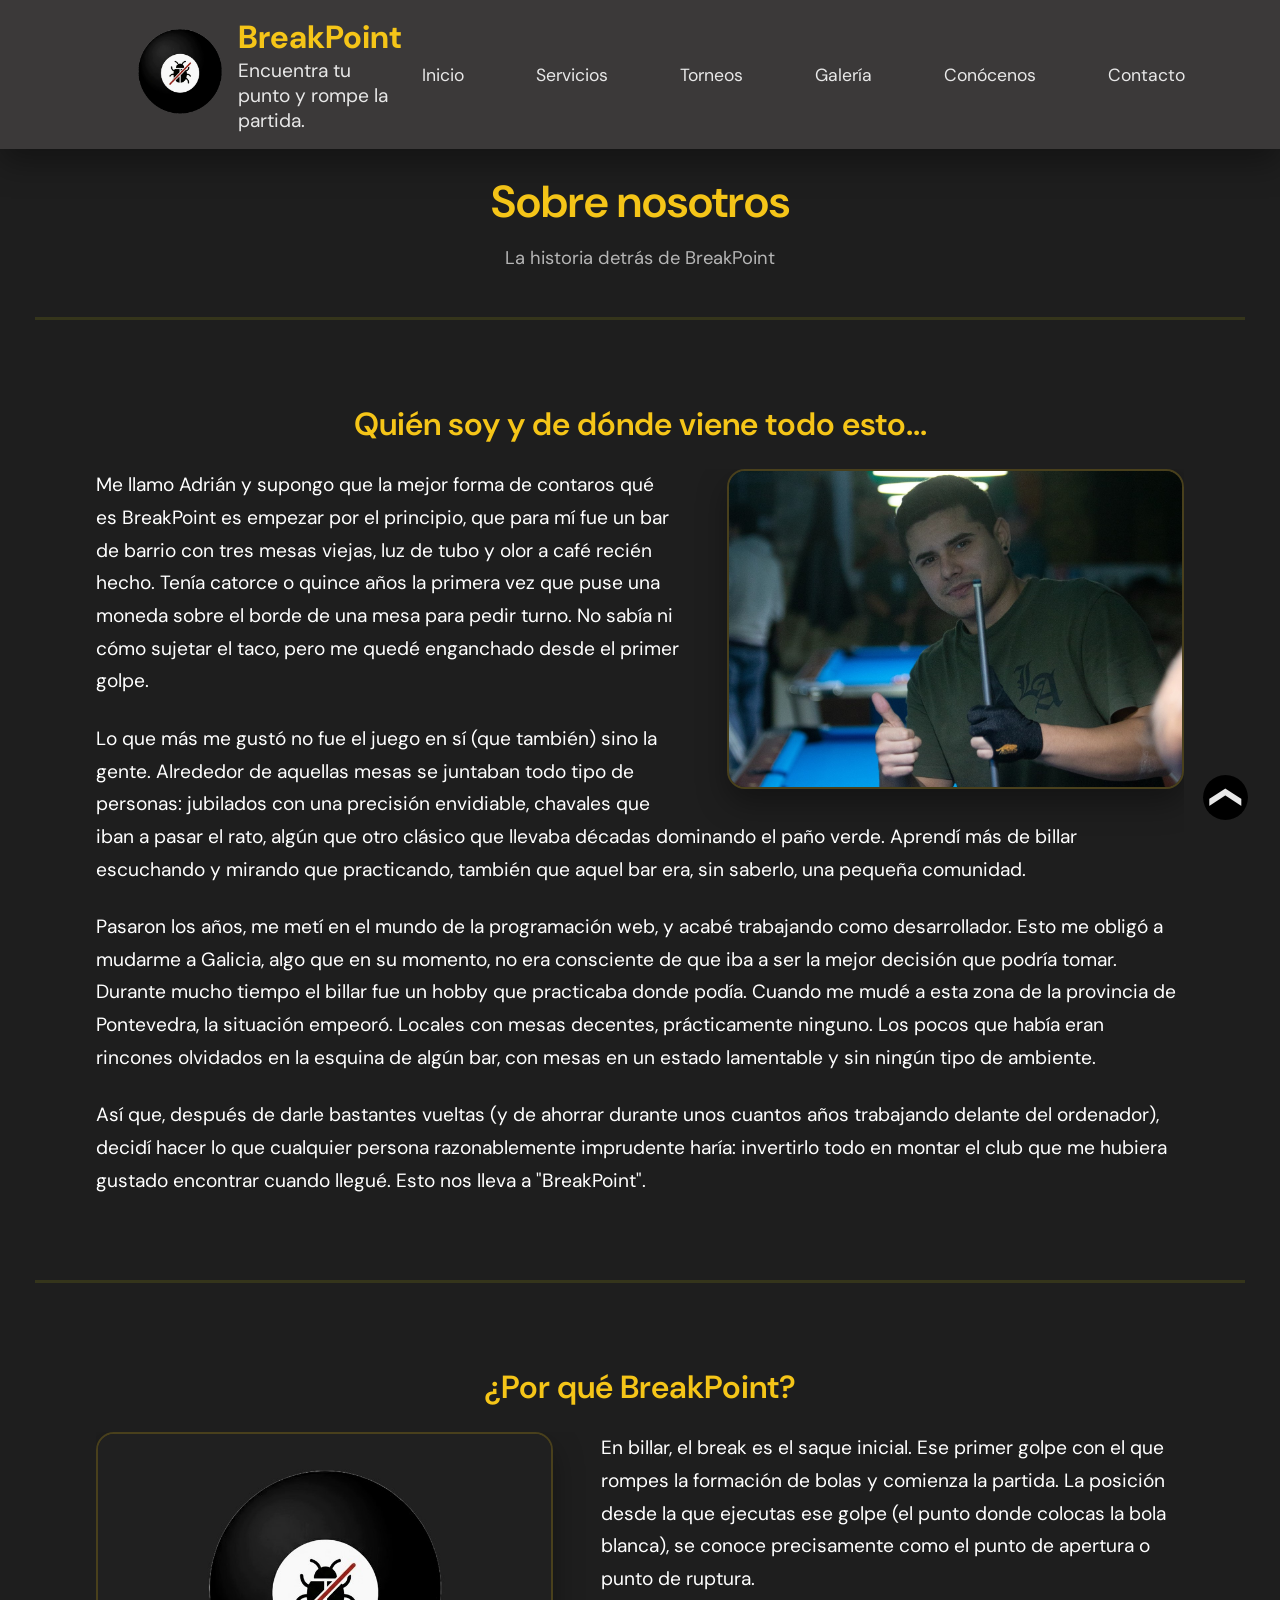
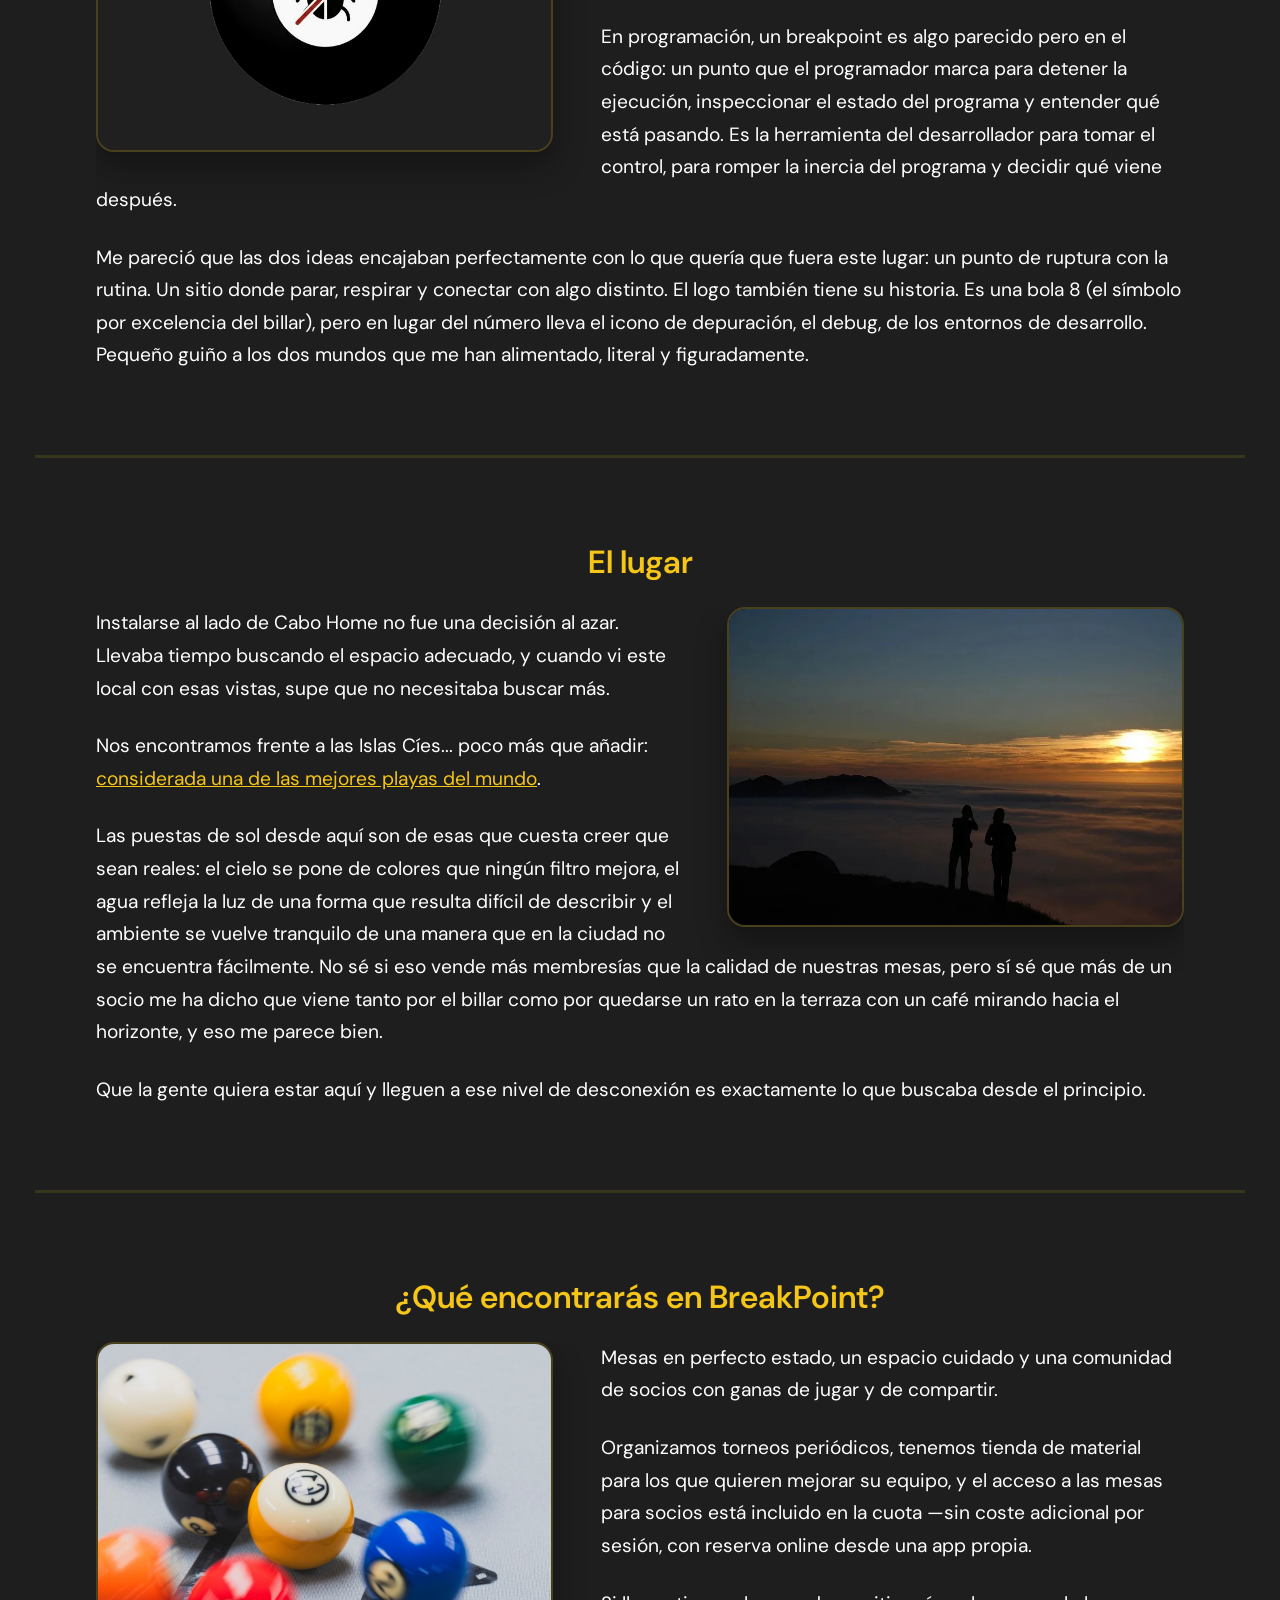
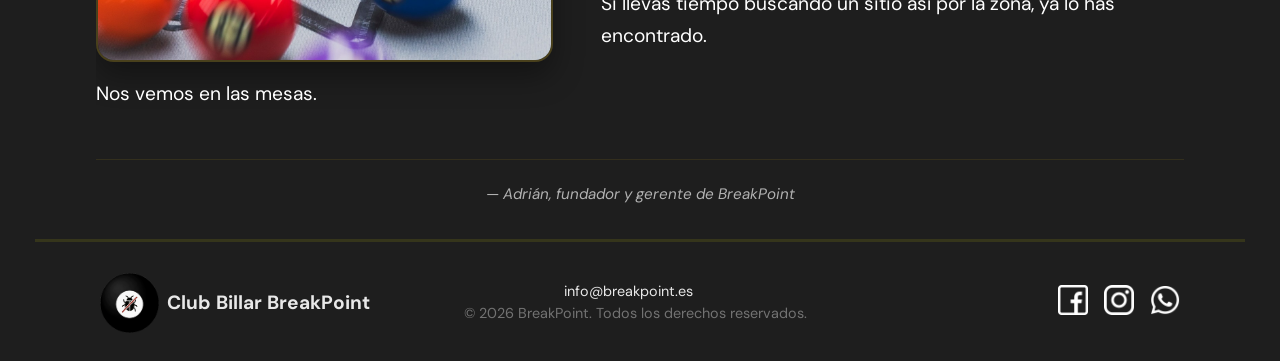
==== commit ab114f06: "Se modifican rutas de los archivos" ====
--- a/web/conocenos.html
+++ b/web/conocenos.html
@@ -72,7 +72,7 @@
         <h3>Quién soy y de dónde viene todo esto...</h3>
         <div class="conocenos-cuerpo-float">
           <img
-            src="/assets/img/breakpoint/breakpoint (16).jpg"
+            src="assets/img/breakpoint/breakpoint (16).jpg"
             alt="Bar de billar de barrio, los orígenes de BreakPoint"
             class="conocenos-img conocenos-img--float-right"
           />
@@ -125,7 +125,7 @@
         <h3>¿Por qué BreakPoint?</h3>
         <div class="conocenos-cuerpo-float">
           <img
-            src="/assets/img/logo.jpg"
+            src="assets/img/logo.jpg"
             alt="Logo de BreakPoint: bola 8 con icono de debug"
             class="conocenos-img conocenos-img--float-left"
           />
@@ -165,7 +165,7 @@
         <h3>El lugar</h3>
         <div class="conocenos-cuerpo-float">
           <img
-            src="/assets/img/aboutUs/lugar (1).webp"
+            src="assets/img/aboutUs/lugar (1).webp"
             alt="Vistas a las Islas Cíes"
             class="conocenos-img conocenos-img--float-right"
           />
@@ -213,7 +213,7 @@
         <h3>¿Qué encontrarás en BreakPoint?</h3>
         <div class="conocenos-cuerpo-float">
           <img
-            src="/assets/img/breakpoint/breakpoint (4).jpg"
+            src="assets/img/breakpoint/breakpoint (4).jpg"
             alt="Bolas de billar moviéndose después de el saque"
             class="conocenos-img conocenos-img--float-left"
           />
@@ -249,7 +249,7 @@
     <footer class="footer">
       <div class="footer-content">
         <div class="logo-footer">
-          <img src="/assets/img/logo.png" />
+          <img src="assets/img/logo.png" />
           <strong>Club Billar BreakPoint</strong>
         </div>
         <div class="footer-datos">
@@ -260,13 +260,13 @@
         </div>
         <div class="rrss">
           <a href="#">
-            <img src="/assets/img/Iconos/facebook1.png" class="facebook" />
+            <img src="assets/img/Iconos/facebook1.png" class="facebook" />
           </a>
           <a href="#">
-            <img src="/assets/img/Iconos/instagram1.png" class="instagram" />
+            <img src="assets/img/Iconos/instagram1.png" class="instagram" />
           </a>
           <a href="#">
-            <img src="/assets/img/Iconos/whatsapp1.png" class="whatsapp" />
+            <img src="assets/img/Iconos/whatsapp1.png" class="whatsapp" />
           </a>
         </div>
       </div>
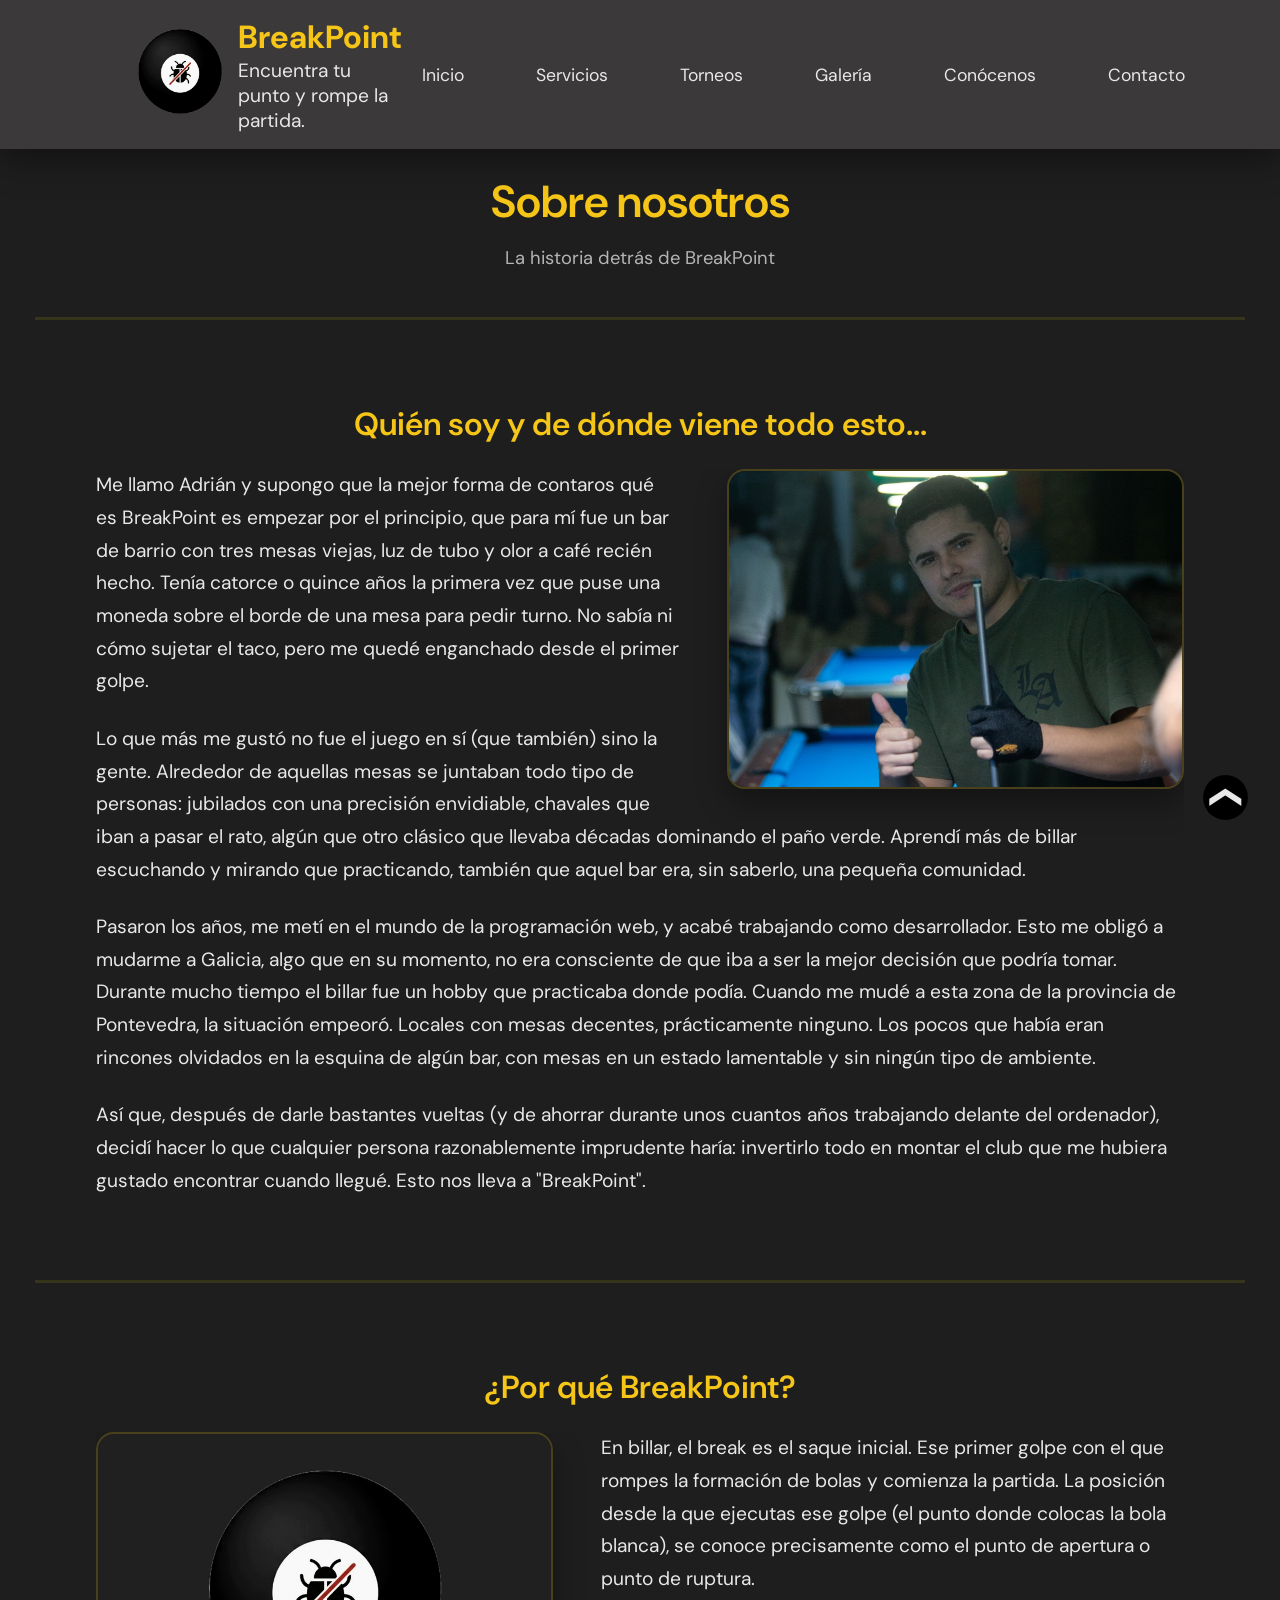
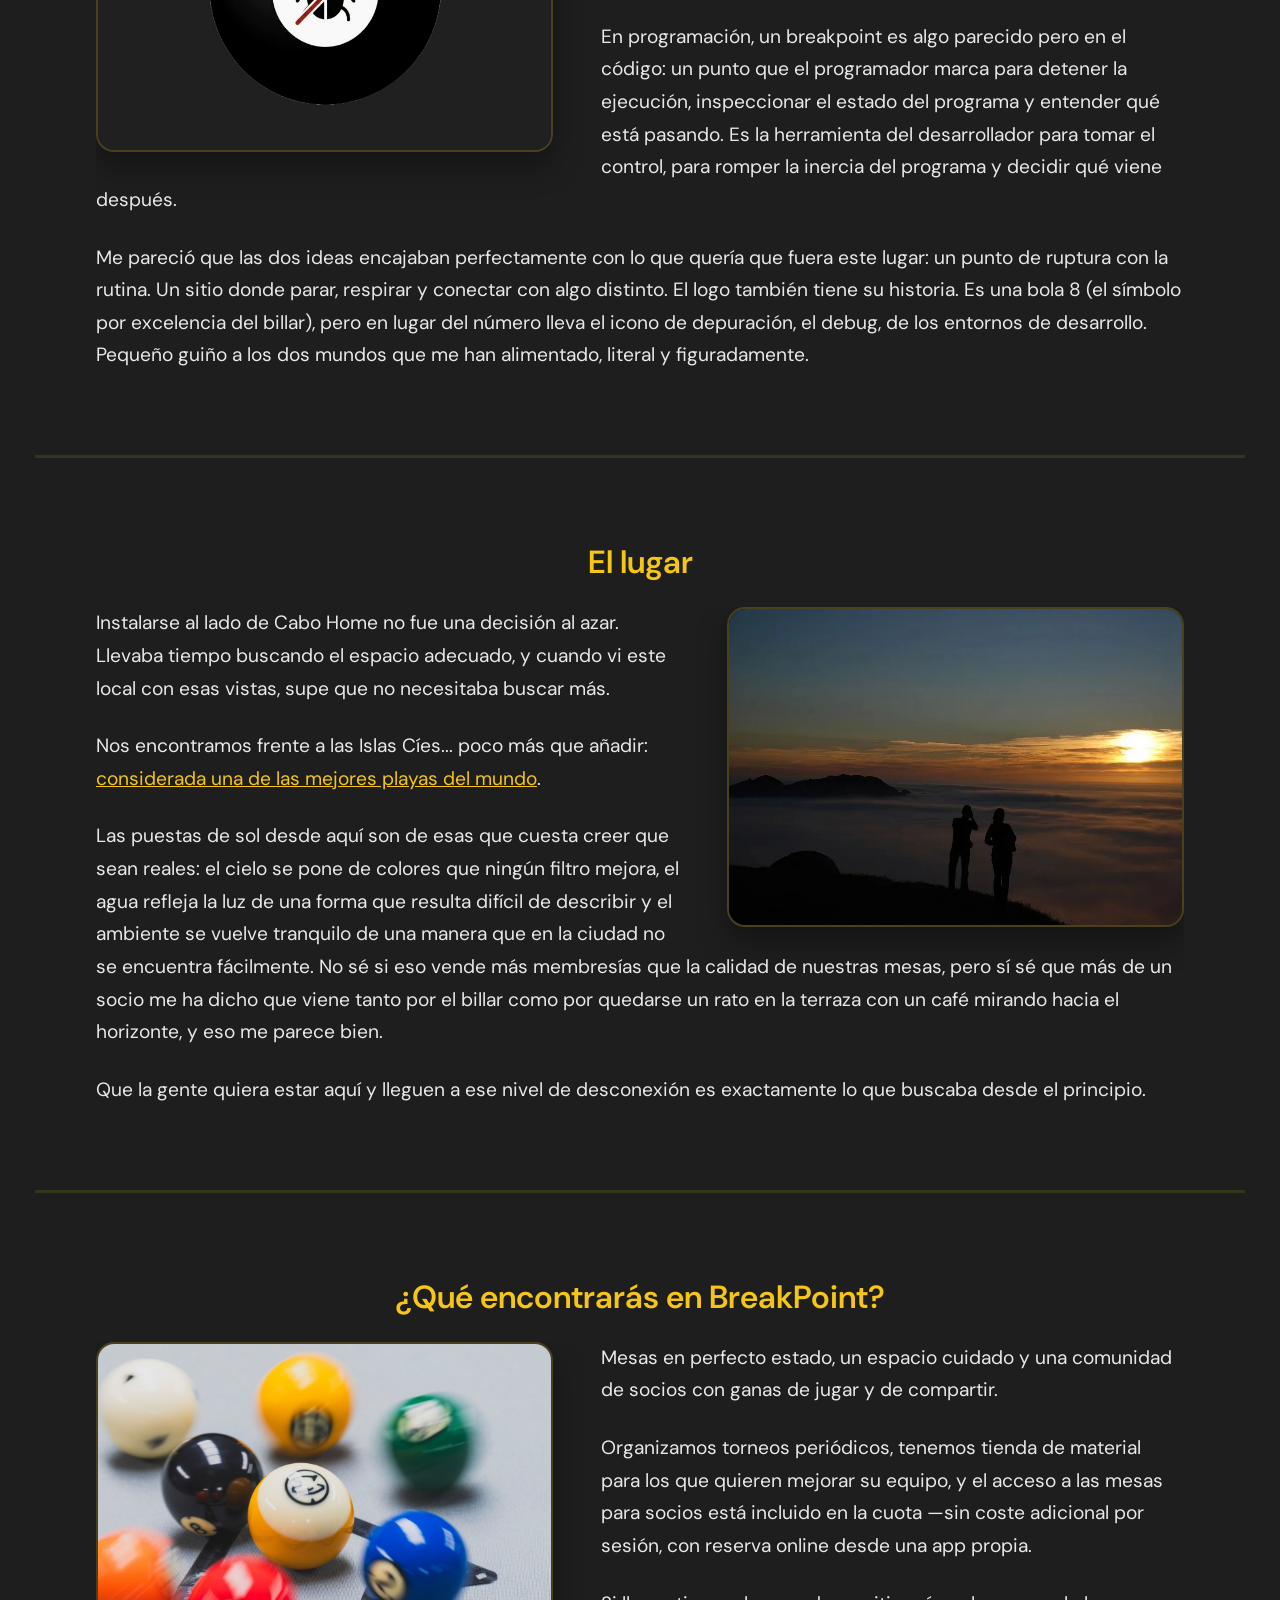
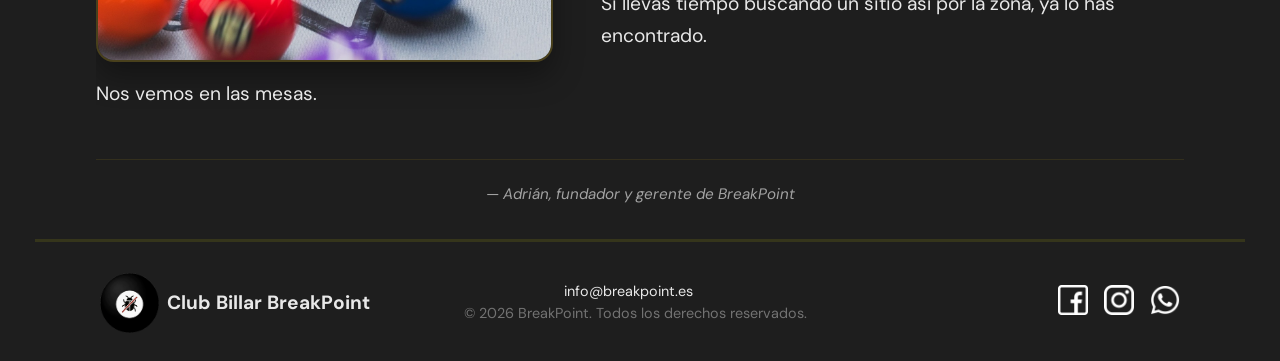
==== commit fa8e3694: "Se finalizan archivos readme y se modifican nombres de las paginas html y desplegable Servicios para" ====
--- a/web/conocenos.html
+++ b/web/conocenos.html
@@ -15,7 +15,7 @@
     />
     <link rel="stylesheet" href="css/style.css" />
     <link rel="icon" href="assets/img/logo.png" type="image/png" />
-    <title>Club Billar Breakpoint</title>
+    <title>Conócenos · Club Billar Breakpoint</title>
   </head>
 
   <body>
@@ -40,7 +40,13 @@
           <ul class="menu-lista">
             <li><a href="index.html">Inicio</a></li>
             <li class="menu-servicios">
+              <input
+                type="checkbox"
+                id="toggle-servicios"
+                class="toggle-servicios"
+              />
               <a>Servicios</a>
+              <label for="toggle-servicios">Servicios</label>
               <ul class="servicios-desplegable">
                 <li><a href="servicios/socio.html">Hazte socio</a></li>
                 <li>
@@ -260,13 +266,13 @@
         </div>
         <div class="rrss">
           <a href="#">
-            <img src="assets/img/Iconos/facebook1.png" class="facebook" />
+            <img src="assets/img/iconos/facebook1.png" class="facebook" />
           </a>
           <a href="#">
-            <img src="assets/img/Iconos/instagram1.png" class="instagram" />
+            <img src="assets/img/iconos/instagram1.png" class="instagram" />
           </a>
           <a href="#">
-            <img src="assets/img/Iconos/whatsapp1.png" class="whatsapp" />
+            <img src="assets/img/iconos/whatsapp1.png" class="whatsapp" />
           </a>
         </div>
       </div>
--- a/web/css/style.css
+++ b/web/css/style.css
@@ -1,7 +1,7 @@
 /* #region GENERAL*/
 * {
-    margin: 0;
-    box-sizing: border-box;
+  margin: 0;
+  box-sizing: border-box;
 }
 
 html {
@@ -9,186 +9,193 @@
 }
 
 :root {
-    --color-fondo:#1e1e1e;
-    --color-secundario:rgb(59, 57, 57);
-    --color-texto:#e8e8e8;
-    --color-destacado:#f5c518;
-    --shadow: 0 14px 30px rgba(0, 0, 0, 0.35);
-    --radius: 18px;
-    --padding: 1rem;
-    --margin: 35px;
-    --espaciado-1: 1.5rem;
-    --espaciado-2: 3rem;
-    --fuente: 'DM Sans', sans-serif;
-    --h1: 2.2rem;
-    --h2: 1.6rem;
-    --h3: 1.25rem;
-    --p: 1.2rem;
+  --color-fondo: #1e1e1e;
+  --color-secundario: rgb(59, 57, 57);
+  --color-texto: #e8e8e8;
+  --color-destacado: #f5c518;
+  --shadow: 0 14px 30px rgba(0, 0, 0, 0.35);
+  --radius: 18px;
+  --padding: 1rem;
+  --margin: 35px;
+  --espaciado-1: 1.5rem;
+  --espaciado-2: 3rem;
+  --fuente: "DM Sans", sans-serif;
+  --h1: 2.2rem;
+  --h2: 1.6rem;
+  --h3: 1.25rem;
+  --p: 1.2rem;
 }
 
 body {
-    font-family: var(--fuente);
-    font-size: var(--p);
-    color: var(--color-texto);
-    background-color: var(--color-fondo);
-    padding-top: 125px;
-    color: white;
-    display: flex;
-    flex-direction: column;
-    min-height: 100vh;
-}
-
-h1 { 
-    font-size: var(--h1); 
-    font-weight: 700; 
-}
-
-h2 { 
-    font-size: var(--h2); 
-    font-weight: 600; 
-}
-
-h3 { 
-    font-size: var(--h3); 
-    font-weight: 600; 
-}
-
-p  { 
-    font-size: var(--p);  
-    font-weight: 400; 
-    line-height: 1.7; 
+  font-family: var(--fuente);
+  font-size: var(--p);
+  color: var(--color-texto);
+  background-color: var(--color-fondo);
+  padding-top: 125px;
+  display: flex;
+  flex-direction: column;
+  min-height: 100vh;
+}
+
+h1 {
+  font-size: var(--h1);
+  font-weight: 700;
+}
+
+h2 {
+  font-size: var(--h2);
+  font-weight: 600;
+}
+
+h3 {
+  font-size: var(--h3);
+  font-weight: 600;
+}
+
+p {
+  font-size: var(--p);
+  font-weight: 400;
+  line-height: 1.7;
 }
 
 .divisor {
-    background-color: rgba(255, 255, 0, 0.1);
-    margin: 35px;
-    height: 0.2rem;
+  background-color: rgba(255, 255, 0, 0.1);
+  margin: 35px;
+  height: 0.2rem;
 }
 /* #endregion */
 
 /* #region CABECERA */
 .header {
-    position: fixed;
-    top: 0;
-    left: 0;
-    width: 100%;
-    z-index: 1000;
-    background-color: var(--color-secundario);
-    box-shadow: var(--shadow);
+  position: fixed;
+  top: 0;
+  left: 0;
+  width: 100%;
+  z-index: 1000;
+  background-color: var(--color-secundario);
+  box-shadow: var(--shadow);
 }
 
 .header-content {
-    display: flex;
-    align-items: center;
-    justify-content: space-between;
-    padding: 1rem 3rem;
-}
-
-
-    /*LOGO */
+  display: flex;
+  align-items: center;
+  justify-content: space-between;
+  padding: 1rem 3rem;
+}
+
+/*LOGO */
 .logo-header {
-    display: flex;
-    align-items: center;
-    gap: 1rem;
-    color: var(--color-texto);
-    margin-left: 90px;
+  display: flex;
+  align-items: center;
+  gap: 1rem;
+  color: var(--color-texto);
+  margin-left: 90px;
 }
 
 .logo-header img {
-    width: auto;
-    height: 85px;
+  width: auto;
+  height: 85px;
 }
 
 .logo-nombre {
-    font-size: 2rem;
-    color: var(--color-destacado);
+  font-size: 2rem;
+  color: var(--color-destacado);
 }
 
 .logo-eslogan {
-    font-size: 1.2rem;
-    color: var(--color-texto);
-    display: block;
-}
-
-    /* NAV */
+  font-size: 1.2rem;
+  color: var(--color-texto);
+  display: block;
+}
+
+/* NAV */
 .menu-lista {
-    list-style: none;
-    display: flex;
-    align-items: center;
-    gap: 5rem;
-    padding: 0;
-    margin: 0;
-    margin-right: 150px;
-}
-
-.menu-lista>li {
-    position: relative;
-}
-
-.menu-lista>li>a {
-    color: var(--color-texto);
-    text-decoration: none;
-    font-size: 1.1rem;
-    transition: color 0.2s;
-    padding: 20px;
-    margin-right: -3rem;
-}
-
-.menu-lista>li>a:hover {
-    color: var(--color-destacado);
-    cursor: url('/assets/img/cueCursor.cur'), auto;
+  list-style: none;
+  display: flex;
+  align-items: center;
+  gap: 5rem;
+  padding: 0;
+  margin: 0;
+  margin-right: 150px;
+}
+
+.menu-lista > li {
+  position: relative;
+}
+
+.menu-lista > li > a {
+  color: var(--color-texto);
+  text-decoration: none;
+  font-size: 1.1rem;
+  transition: color 0.2s;
+  padding: 20px;
+  margin-right: -3rem;
+}
+
+.menu-lista > li > a:hover {
+  color: var(--color-destacado);
+  cursor: url("/assets/img/cueCursor.cur"), auto;
 }
 
 .servicios-desplegable {
-    display: none;
-    position: absolute;
-    top: 100%;
-    left: 0;
-    background-color: var(--color-secundario);
-    list-style: none;
-    padding: 0.5rem 0;
-    margin: 0;
-    min-width: 180px;
-    border-top: 2px solid var(--color-destacado);
-    box-shadow: var(--shadow);
-    z-index: 999; 
+  display: none;
+  position: absolute;
+  top: 100%;
+  left: 0;
+  background-color: var(--color-secundario);
+  list-style: none;
+  padding: 0.5rem 0;
+  margin: 0;
+  min-width: 180px;
+  border-top: 2px solid var(--color-destacado);
+  box-shadow: var(--shadow);
+  z-index: 999;
 }
 
 .servicios-desplegable li a {
-    display: block;
-    padding: 0.6rem 1.2rem;
-    color: var(--color-texto);
-    text-decoration: none;
-    font-size: 0.9rem;
-    transition: background 0.2s, color 0.2s;
-}
-
+  display: block;
+  padding: 0.6rem 1.2rem;
+  color: var(--color-texto);
+  text-decoration: none;
+  font-size: 0.9rem;
+  transition:
+    background 0.2s,
+    color 0.2s;
+}
 
 .servicios-desplegable li a:hover {
-    background-color: rgba(255, 255, 0, 0.1);
-    color: var(--color-destacado);
-    cursor: url('/assets/img/cueCursor.cur'), auto;
+  background-color: rgba(255, 255, 0, 0.1);
+  color: var(--color-destacado);
+  cursor: url("/assets/img/cueCursor.cur"), auto;
 }
 
 .menu-servicios:hover .servicios-desplegable {
-    display: block;
-}
-
-a { 
-    color: inherit; 
-    text-decoration: none; 
+  display: block;
+}
+
+.toggle-servicios {
+  display: none;
+}
+
+.menu-servicios label {
+  display: none;
+}
+
+a {
+  color: inherit;
+  text-decoration: none;
 }
 
 ul {
-    list-style: none;
+  list-style: none;
 }
 /* #endregion */
 
 /* #region FORM-CONTACTO */
 .cont-contacto {
-    background-color: black;
-    width: 550px;
-    margin: 0 auto;
+  background-color: black;
+  width: 550px;
+  margin: 0 auto;
 }
 .contacto {
   padding: 5rem 2rem;
@@ -197,11 +204,11 @@
 }
 
 .contacto h2 {
-    color:var(--color-destacado);
-    display: flex;
-    justify-content: center;
-    margin-bottom: 2rem;
-    font-size: 1.5rem;
+  color: var(--color-destacado);
+  display: flex;
+  justify-content: center;
+  margin-bottom: 2rem;
+  font-size: 1.5rem;
 }
 
 .formulario {
@@ -222,7 +229,7 @@
   color: var(--color-texto);
 }
 
-.campo input, 
+.campo input,
 .campo textarea {
   padding: 0.85rem 1rem;
   border: 2px solid #ddd;
@@ -244,3213 +251,3414 @@
 }
 
 .boton-primario {
-    display: inline-flex;
-    align-items: center;
-    gap: 0.5rem;
-    padding: 0.85rem 2.2rem;
-    background-color: transparent;
-    color: var(--color-texto);
-    border: 2px solid var(--color-texto);
-    border-radius: 50px;
-    font-family: var(--fuente);
-    font-size: 1rem;
-    font-weight: 600;
-    letter-spacing: 0.04em;
-    cursor: pointer;
-    transition: background-color 0.3s, color 0.3s, box-shadow 0.3s, transform 0.15s;
+  display: inline-flex;
+  align-items: center;
+  gap: 0.5rem;
+  padding: 0.85rem 2.2rem;
+  background-color: transparent;
+  color: var(--color-texto);
+  border: 2px solid var(--color-texto);
+  border-radius: 50px;
+  font-family: var(--fuente);
+  font-size: 1rem;
+  font-weight: 600;
+  letter-spacing: 0.04em;
+  cursor: pointer;
+  transition:
+    background-color 0.3s,
+    color 0.3s,
+    box-shadow 0.3s,
+    transform 0.15s;
 }
 
 .boton-primario::after {
-    content: '→';
-    font-size: 1.1rem;
-    transition: transform 0.25s;
+  content: "→";
+  font-size: 1.1rem;
+  transition: transform 0.25s;
 }
 
 .boton-primario:hover {
-    background-color: rgba(245, 197, 24, 0.034);
-    color: #f5e07a;
-    border-color: #f5e07a;
-    box-shadow: 0 0 18px rgba(245, 197, 24, 0.075);
-    transform: translateY(-2px);
+  background-color: rgba(245, 197, 24, 0.034);
+  color: #f5e07a;
+  border-color: #f5e07a;
+  box-shadow: 0 0 18px rgba(245, 197, 24, 0.075);
+  transform: translateY(-2px);
 }
 
 .boton-primario:hover::after {
-    transform: translateX(5px);
+  transform: translateX(5px);
 }
 
 /* #endregion */
 
 /* #region FOOTER */
 .footer {
-    margin-top: auto;
-    background-color: var(--color-fondo);
-    padding: 1.75rem 5rem;
-    width: 100%;
-    margin-top: -2rem;
+  background-color: var(--color-fondo);
+  padding: 1.75rem 5rem;
+  width: 100%;
+  margin-top: -2rem;
 }
 
 .footer-content {
-    display: flex;
-    align-items: center;
-    justify-content: space-between;
-    gap: 2rem;
-    max-width: 100%;
+  display: flex;
+  align-items: center;
+  justify-content: space-between;
+  gap: 2rem;
+  max-width: 100%;
 }
 
 .logo-footer {
-    display: flex;
-    align-items: center;
-    gap: 0.5rem;
-    color: var(--color-texto);
-    padding: 0px 20px ;
+  display: flex;
+  align-items: center;
+  gap: 0.5rem;
+  color: var(--color-texto);
+  padding: 0px 20px;
 }
 
 .logo-footer img {
-    height: 60px;
-    width: auto;
+  height: 60px;
+  width: auto;
 }
 
 .footer-datos {
-    width: 500px;
-    line-height: 20px;
+  width: 500px;
+  line-height: 20px;
 }
 
 .footer-datos span {
-    color: var(--color-texto);
-    font-size: 0.9rem;
-    transition: color 0.2s;
-    padding-left: 100px;
+  color: var(--color-texto);
+  font-size: 0.9rem;
+  transition: color 0.2s;
+  padding-left: 100px;
 }
 
 .footer-datos span:hover {
-    color: var(--color-destacado);
+  color: var(--color-destacado);
 }
 
 .rrss {
-    display: flex;
-    align-items: center;
-    gap: 1rem;
-    padding: 0 20px;
+  display: flex;
+  align-items: center;
+  gap: 1rem;
+  padding: 0 20px;
 }
 
 .rrss img {
-    height: 30px;
-    width: auto;
-    transition: filter 0.2s;
-    filter: invert(1);
+  height: 30px;
+  width: auto;
+  transition: filter 0.2s;
+  filter: invert(1);
 }
 
 .footer-copy {
-    color: #aaa;
-    font-size: 0.9rem;
-    opacity: 0.6   
+  color: #aaa;
+  font-size: 0.9rem;
+  opacity: 0.6;
 }
 /* #endregion */
 
 /* #region FLECHA SCROLL */
 .flecha-arriba {
-    position: fixed;
-    bottom: 2rem;
-    right: 2rem;
-    background-color: black;
-    color: var(--color-texto);
-    width: 45px;
-    height: 45px;
-    display: flex;
-    align-items: center;
-    justify-content: center;
-    font-size: 2rem;
-    border-radius: 50%;
-    text-decoration: none;
-    transition: background 0.2s;
-    transform: rotate(90deg);
-    padding-bottom: 5px;
-    bottom: 5rem;
+  position: fixed;
+  right: 2rem;
+  background-color: black;
+  color: var(--color-texto);
+  width: 45px;
+  height: 45px;
+  display: flex;
+  align-items: center;
+  justify-content: center;
+  font-size: 2rem;
+  border-radius: 50%;
+  text-decoration: none;
+  transition: background 0.2s;
+  transform: rotate(90deg);
+  padding-bottom: 5px;
+  bottom: 5rem;
 }
 .flecha-arriba:hover {
-    background-color: #333;
+  background-color: #333;
 }
 /* #endregion */
 
 /* #region INDEX.HTML */
-    /*PRESENTACIÓN */
+/*PRESENTACIÓN */
 .index-presentacion {
-    display: flex;
-    align-items: center;
-    gap: var(--espaciado-2);
-    padding: var(--espaciado-2) 6rem;
-    max-width: 1400px;
-    margin: 0 auto;
+  display: flex;
+  align-items: center;
+  gap: var(--espaciado-2);
+  padding: var(--espaciado-2) 6rem;
+  max-width: 1400px;
+  margin: 0 auto;
 }
 
 .index-presentacion-texto {
-    flex: 1;
-    display: flex;
-    flex-direction: column;
-    gap: var(--espaciado-1);
+  flex: 1;
+  display: flex;
+  flex-direction: column;
+  gap: var(--espaciado-1);
 }
 
 .index-presentacion-texto h2 {
-    font-size: 2rem;
-    color: var(--color-destacado);
-}
-.index-presentacion-texto a{
-    color: var(--color-destacado);
-    text-decoration: underline;
+  font-size: 2rem;
+  color: var(--color-destacado);
+}
+.index-presentacion-texto a {
+  color: var(--color-destacado);
+  text-decoration: underline;
 }
 
 .index-presentacion-img {
-    flex-shrink: 0;
-    width: 42%;
+  flex-shrink: 0;
+  width: 42%;
 }
 
 .index-presentacion-img img {
-    width: 100%;
-    height: 320px;
-    object-fit: cover;
-    border-radius: var(--radius);
-    box-shadow: var(--shadow);
-    border: 2px solid rgba(245, 197, 24, 0.18);
-    display: block;
-}
-
-    /* VIDEO */
+  width: 100%;
+  height: 320px;
+  object-fit: cover;
+  border-radius: var(--radius);
+  box-shadow: var(--shadow);
+  border: 2px solid rgba(245, 197, 24, 0.18);
+  display: block;
+}
+
+/* VIDEO */
 .index-video-hero {
-    width: 100%;
-    background-color: #000;
-    opacity: 50%;
+  width: 100%;
+  background-color: #000;
+  opacity: 50%;
 }
 
 .index-video-wrapper {
-    position: relative;
-    width: 100%;
-    aspect-ratio: 16 / 9;
-    max-height: 85vh;
-    overflow: hidden;
+  position: relative;
+  width: 100%;
+  aspect-ratio: 16 / 9;
+  max-height: 85vh;
+  overflow: hidden;
 }
 
 .index-video {
-    width: 100%;
-    height: 100%;
-    object-fit: cover;
-    display: block;
+  width: 100%;
+  height: 100%;
+  object-fit: cover;
+  display: block;
 }
 
 .index-video-overlay {
-    position: absolute;
-    inset: 0;
-    background: linear-gradient(
-        to bottom,
-        rgba(0,0,0,0.15) 0%,
-        rgba(0,0,0,0.55) 60%,
-        rgba(30,30,30,0.95) 100%
-    );
-    display: flex;
-    flex-direction: column;
-    align-items: center;
-    justify-content: flex-end;
-    padding-bottom: 5%;
-    gap: 1.2rem;
-    text-align: center;
+  position: absolute;
+  inset: 0;
+  background: linear-gradient(
+    to bottom,
+    rgba(0, 0, 0, 0.15) 0%,
+    rgba(0, 0, 0, 0.55) 60%,
+    rgba(30, 30, 30, 0.95) 100%
+  );
+  display: flex;
+  flex-direction: column;
+  align-items: center;
+  justify-content: flex-end;
+  padding-bottom: 5%;
+  gap: 1.2rem;
+  text-align: center;
 }
 
 .index-video-categoria {
-    font-size: 0.78rem;
-    font-weight: 700;
-    letter-spacing: 0.2em;
-    text-transform: uppercase;
-    color: var(--color-destacado);
+  font-size: 0.78rem;
+  font-weight: 700;
+  letter-spacing: 0.2em;
+  text-transform: uppercase;
+  color: var(--color-destacado);
 }
 
 .index-video-titulo {
-    font-size: clamp(1.8rem, 4.5vw, 3.6rem);
-    font-weight: 700;
-    color: var(--color-texto);
-    line-height: 1.15;
-    text-shadow: 0 2px 24px rgba(0,0,0,0.55);
-}
-
-    /* RESEÑAS */
+  font-size: clamp(1.8rem, 4.5vw, 3.6rem);
+  font-weight: 700;
+  color: var(--color-texto);
+  line-height: 1.15;
+  text-shadow: 0 2px 24px rgba(0, 0, 0, 0.55);
+}
+
+/* RESEÑAS */
 .index-resenas {
-    padding: var(--espaciado-2) 0;
+  padding: var(--espaciado-2) 0;
 }
 
 .index-resenas-cabecera {
-    text-align: center;
-    margin-bottom: 2.5rem;
-    display: flex;
-    flex-direction: column;
-    align-items: center;
-    gap: 0.5rem;
+  text-align: center;
+  margin-bottom: 2.5rem;
+  display: flex;
+  flex-direction: column;
+  align-items: center;
+  gap: 0.5rem;
 }
 
 .index-resenas-cabecera h2 {
-    font-size: 2rem;
-    color: var(--color-destacado);
+  font-size: 2rem;
+  color: var(--color-destacado);
 }
 
 .index-resenas-track-outer {
-    max-width: 1200px;
-    margin: 0 auto;
-    overflow: hidden;
-    -webkit-mask-image: linear-gradient(
-        to right,
-        transparent 0%,
-        black 10%,
-        black 90%,
-        transparent 100%
-    );
-    mask-image: linear-gradient(
-        to right,
-        transparent 0%,
-        black 10%,
-        black 90%,
-        transparent 100%
-    );
+  max-width: 1200px;
+  margin: 0 auto;
+  overflow: hidden;
+  -webkit-mask-image: linear-gradient(
+    to right,
+    transparent 0%,
+    black 10%,
+    black 90%,
+    transparent 100%
+  );
+  mask-image: linear-gradient(
+    to right,
+    transparent 0%,
+    black 10%,
+    black 90%,
+    transparent 100%
+  );
 }
 
 .index-resenas-track {
-    display: flex;
-    gap: 1rem;
-    width: max-content;
-    animation: resenas-rtl 28s linear infinite;
+  display: flex;
+  gap: 1rem;
+  width: max-content;
+  animation: resenas-rtl 28s linear infinite;
 }
 
 .index-resenas-track:hover {
-    animation-play-state: paused;
+  animation-play-state: paused;
 }
 
 .index-resena-card {
-    flex-shrink: 0;
-    width: 260px;
-    background-color: var(--color-secundario);
-    border: 1px solid rgba(245, 197, 24, 0.15);
-    border-radius: var(--radius);
-    padding: 1.25rem;
-    display: flex;
-    flex-direction: column;
-    gap: 0.85rem;
-    box-shadow: var(--shadow);
-    transition: border-color 0.25s;
+  flex-shrink: 0;
+  width: 260px;
+  background-color: var(--color-secundario);
+  border: 1px solid rgba(245, 197, 24, 0.15);
+  border-radius: var(--radius);
+  padding: 1.25rem;
+  display: flex;
+  flex-direction: column;
+  gap: 0.85rem;
+  box-shadow: var(--shadow);
+  transition: border-color 0.25s;
 }
 
 .index-resena-card:hover {
-    border-color: rgba(245, 197, 24, 0.4);
+  border-color: rgba(245, 197, 24, 0.4);
 }
 
 .index-resena-header {
-    display: flex;
-    align-items: center;
-    gap: 0.65rem;
+  display: flex;
+  align-items: center;
+  gap: 0.65rem;
 }
 
 .index-resena-avatar {
-    width: 38px;
-    height: 38px;
-    border-radius: 50%;
-    background-color: rgba(245, 197, 24, 0.15);
-    border: 1.5px solid rgba(245, 197, 24, 0.3);
-    color: var(--color-destacado);
-    font-size: 0.75rem;
-    font-weight: 700;
-    display: flex;
-    align-items: center;
-    justify-content: center;
-    flex-shrink: 0;
+  width: 38px;
+  height: 38px;
+  border-radius: 50%;
+  background-color: rgba(245, 197, 24, 0.15);
+  border: 1.5px solid rgba(245, 197, 24, 0.3);
+  color: var(--color-destacado);
+  font-size: 0.75rem;
+  font-weight: 700;
+  display: flex;
+  align-items: center;
+  justify-content: center;
+  flex-shrink: 0;
 }
 
 .index-resena-nombre {
-    font-size: 0.88rem;
-    font-weight: 600;
-    margin: 0;
-    line-height: 1.3;
+  font-size: 0.88rem;
+  font-weight: 600;
+  margin: 0;
+  line-height: 1.3;
 }
 
 .index-resena-estrellas {
-    color: var(--color-destacado);
-    font-size: 0.72rem;
-    letter-spacing: 0.05em;
+  color: var(--color-destacado);
+  font-size: 0.72rem;
+  letter-spacing: 0.05em;
 }
 
 .index-resena-texto {
-    font-size: 0.85rem;
-    opacity: 0.78;
-    line-height: 1.6;
-    font-style: italic;
+  font-size: 0.85rem;
+  opacity: 0.78;
+  line-height: 1.6;
+  font-style: italic;
 }
 
 @keyframes resenas-rtl {
-    0%   { transform: translateX(0); }
-    100% { transform: translateX(calc(-6 * (260px + 1rem))); }
-}
-
-    /* CALENDARIOS */
+  0% {
+    transform: translateX(0);
+  }
+  100% {
+    transform: translateX(calc(-6 * (260px + 1rem)));
+  }
+}
+
+/* CALENDARIOS */
 .index-calendarios {
-    display: flex;
-    flex-direction: column;
-    align-items: center;
-    gap: 2rem;
-    padding: var(--espaciado-2) 4rem;
-    margin: 0 auto;
-    max-width: 720px;
-    width: calc(100% - 8rem);
-    background-color: rgba(245, 197, 24, 0.04);
-    border: 1px solid rgba(245, 197, 24, 0.15);
-    border-radius: var(--radius);
-    box-shadow: var(--shadow);
+  display: flex;
+  flex-direction: column;
+  align-items: center;
+  gap: 2rem;
+  padding: var(--espaciado-2) 4rem;
+  margin: 0 auto;
+  max-width: 720px;
+  width: calc(100% - 8rem);
+  background-color: rgba(245, 197, 24, 0.04);
+  border: 1px solid rgba(245, 197, 24, 0.15);
+  border-radius: var(--radius);
+  box-shadow: var(--shadow);
 }
 
 .index-cal-cabecera {
-    text-align: center;
-    display: flex;
-    flex-direction: column;
-    align-items: center;
-    gap: 0.5rem;
+  text-align: center;
+  display: flex;
+  flex-direction: column;
+  align-items: center;
+  gap: 0.5rem;
 }
 
 .index-cal-cabecera h2 {
-    font-size: 1.8rem;
-    font-weight: 700;
-    color: var(--color-texto);
+  font-size: 1.8rem;
+  font-weight: 700;
+  color: var(--color-texto);
 }
 
 .index-cal-cabecera p {
-    font-size: 1rem;
-    opacity: 0.7;
+  font-size: 1rem;
+  opacity: 0.7;
 }
 
 .index-cal-lista {
-    display: flex;
-    flex-direction: column;
-    gap: 0.6rem;
-    width: 90%;
+  display: flex;
+  flex-direction: column;
+  gap: 0.6rem;
+  width: 90%;
 }
 
 .index-cal-fila {
-    display: flex;
-    align-items: center;
-    gap: 1.2rem;
-    padding: 0.9rem 1.25rem;
-    border-radius: 10px;
-    background-color: var(--color-secundario);
-    border: 1px solid rgba(245, 197, 24, 0.1);
-    text-decoration: none;
-    color: var(--color-texto);
-    transition: border-color 0.2s, background-color 0.2s, transform 0.2s;
+  display: flex;
+  align-items: center;
+  gap: 1.2rem;
+  padding: 0.9rem 1.25rem;
+  border-radius: 10px;
+  background-color: var(--color-secundario);
+  border: 1px solid rgba(245, 197, 24, 0.1);
+  text-decoration: none;
+  color: var(--color-texto);
+  transition:
+    border-color 0.2s,
+    background-color 0.2s,
+    transform 0.2s;
 }
 
 .index-cal-fila:hover {
-    border-color: rgba(245, 197, 24, 0.45);
-    background-color: rgba(245, 197, 24, 0.05);
-    transform: translateX(4px);
-}
-
+  border-color: rgba(245, 197, 24, 0.45);
+  background-color: rgba(245, 197, 24, 0.05);
+  transform: translateX(4px);
+}
 
 .index-cal-titulo {
-    font-size: 1.2rem;
-    font-weight: 700;
-    color: var(--color-texto);
-    flex: 1;
+  font-size: 1.2rem;
+  font-weight: 700;
+  color: var(--color-texto);
+  flex: 1;
 }
 
 .index-cal-dl {
-    font-size: 0.85rem;
-    font-weight: 600;
-    color: var(--color-destacado);
-    opacity: 0.8;
-    white-space: nowrap;
-    margin-left: auto;
-    transition: opacity 0.2s;
+  font-size: 0.85rem;
+  font-weight: 600;
+  color: var(--color-destacado);
+  opacity: 0.8;
+  white-space: nowrap;
+  margin-left: auto;
+  transition: opacity 0.2s;
 }
 
 .index-cal-fila:hover .index-cal-dl {
-    opacity: 1;
+  opacity: 1;
 }
 /* #endregion */
 
 /* #region SOCIO.HTML */
-    /* HERO */
+/* HERO */
 .socio-hero {
-    display: flex;
-    align-items: center;
-    gap: var(--espaciado-2);
-    padding: var(--espaciado-2) 6rem;
-    max-width: 1400px;
-    margin: 0 auto;
+  display: flex;
+  align-items: center;
+  gap: var(--espaciado-2);
+  padding: var(--espaciado-2) 6rem;
+  max-width: 1400px;
+  margin: 0 auto;
 }
 
 .socio-hero-texto {
-    flex: 1;
-    display: flex;
-    flex-direction: column;
-    gap: var(--espaciado-1);
+  flex: 1;
+  display: flex;
+  flex-direction: column;
+  gap: var(--espaciado-1);
 }
 
 .socio-hero-texto h2 {
-    font-size: 2.2rem;
-    color: var(--color-destacado);
-    line-height: 1.3;
-    text-align: center;
+  font-size: 2.2rem;
+  color: var(--color-destacado);
+  line-height: 1.3;
+  text-align: center;
 }
 
 .socio-hero-beneficios {
-    display: flex;
-    flex-direction: column;
-    gap: 0.7rem;
-    margin-top: 0.5rem;
+  display: flex;
+  flex-direction: column;
+  gap: 0.7rem;
+  margin-top: 0.5rem;
 }
 
 .socio-beneficio {
-    display: flex;
-    align-items: flex-start;
-    gap: 0.75rem;
-    font-size: 1.5rem;
-    opacity: 0.9;
-    line-height: 1.5;
+  display: flex;
+  align-items: flex-start;
+  gap: 0.75rem;
+  font-size: 1.5rem;
+  opacity: 0.9;
+  line-height: 1.5;
 }
 
 .socio-pertenecer {
-    justify-content: center;
-    margin-top: 1.2rem;
-    font-size: 1.6rem;
-    /*margin-right: -12rem;*/
-    font-style: italic;
-
+  justify-content: center;
+  margin-top: 1.2rem;
+  font-size: 1.6rem;
+  /*margin-right: -12rem;*/
+  font-style: italic;
 }
 
 .socio-beneficio-icono {
-    font-size: 1.7rem;
-    flex-shrink: 0;
-}
-
-    /* CARRUSEL */
+  font-size: 1.7rem;
+  flex-shrink: 0;
+}
+
+/* CARRUSEL */
 .socio-carrusel {
-    flex-shrink: 0;
-    width: 540px;
-    height: 430px;
-    border-radius: var(--radius);
-    overflow: hidden;
-    box-shadow: var(--shadow);
-    border: 2px solid rgba(245, 197, 24, 0.2);
+  flex-shrink: 0;
+  width: 540px;
+  height: 430px;
+  border-radius: var(--radius);
+  overflow: hidden;
+  box-shadow: var(--shadow);
+  border: 2px solid rgba(245, 197, 24, 0.2);
 }
 
 .socio-carrusel-track {
-    display: flex;
-    height: 100%;
-    animation: carrusel-slide 12s linear infinite;
+  display: flex;
+  height: 100%;
+  animation: carrusel-slide 12s linear infinite;
 }
 
 .socio-carrusel-track img {
-    flex-shrink: 0;
-    width: 540px;
-    height: 430px;
-    object-fit: cover;
+  flex-shrink: 0;
+  width: 540px;
+  height: 430px;
+  object-fit: cover;
 }
 
 .socio-carrusel-wrapper {
-    display: flex;
-    flex-direction: column;
-    flex-shrink: 0;
+  display: flex;
+  flex-direction: column;
+  flex-shrink: 0;
 }
 
 .socio-carrusel-pie {
-    display: block;
-    text-align: center;
-    font-size: 1.2rem;
-    font-style: italic;
-    opacity: 0.75;
-    margin-top: 0.5rem;
-    color: var(--color-texto);
+  display: block;
+  text-align: center;
+  font-size: 1.2rem;
+  font-style: italic;
+  opacity: 0.75;
+  margin-top: 0.5rem;
+  color: var(--color-texto);
 }
 
 @keyframes carrusel-slide {
-    0%      { transform: translateX(0); }
-    20%     { transform: translateX(0); }
-    33.33%  { transform: translateX(-540px); }
-    53.33%  { transform: translateX(-540px); }
-    66.66%  { transform: translateX(-1080px); }
-    86.66%  { transform: translateX(-1080px); }
-    100%    { transform: translateX(-1620px); }
-}
-
-    /* PLANES WRAPPER */
+  0% {
+    transform: translateX(0);
+  }
+  20% {
+    transform: translateX(0);
+  }
+  33.33% {
+    transform: translateX(-540px);
+  }
+  53.33% {
+    transform: translateX(-540px);
+  }
+  66.66% {
+    transform: translateX(-1080px);
+  }
+  86.66% {
+    transform: translateX(-1080px);
+  }
+  100% {
+    transform: translateX(-1620px);
+  }
+}
+
+/* PLANES WRAPPER */
 .socio-planes-wrapper {
-    display: flex;
-    flex-direction: column;
-    align-items: center;
-    padding: var(--espaciado-1) 6rem var(--espaciado-1);
+  display: flex;
+  flex-direction: column;
+  align-items: center;
+  padding: var(--espaciado-1) 6rem var(--espaciado-1);
 }
 
 .socio-planes-intro {
-    text-align: center;
-    font-size: 2rem;
-    opacity: 0.8;
-    max-width: 1000px;
-    margin-bottom: var(--espaciado-1);
-    color: var(--color-texto);
-}
-
-    /* PLANES */
+  text-align: center;
+  font-size: 2rem;
+  opacity: 0.8;
+  max-width: 1000px;
+  margin-bottom: var(--espaciado-1);
+  color: var(--color-texto);
+}
+
+/* PLANES */
 .socio-planes {
-    display: flex;
-    justify-content: center;
-    align-items: stretch;
-    gap: var(--espaciado-1);
-    flex-wrap: wrap;
-    width: 100%;
+  display: flex;
+  justify-content: center;
+  align-items: stretch;
+  gap: var(--espaciado-1);
+  flex-wrap: wrap;
+  width: 100%;
 }
 
 .socio-tarjeta {
-    position: relative;
-    overflow: hidden;
-    background-color: var(--color-secundario);
-    border-radius: var(--radius);
-    padding: 2rem 1.75rem;
-    width: 280px;
-    display: flex;
-    flex-direction: column;
-    align-items: center;
-    gap: 0.85rem;
-    text-align: center;
-    box-shadow: var(--shadow);
-    border-top: 3px solid rgba(245, 197, 24, 0.3);
-    transition: transform 0.25s ease, box-shadow 0.25s ease, border-color 0.25s ease;
+  position: relative;
+  overflow: hidden;
+  background-color: var(--color-secundario);
+  border-radius: var(--radius);
+  padding: 2rem 1.75rem;
+  width: 280px;
+  display: flex;
+  flex-direction: column;
+  align-items: center;
+  gap: 0.85rem;
+  text-align: center;
+  box-shadow: var(--shadow);
+  border-top: 3px solid rgba(245, 197, 24, 0.3);
+  transition:
+    transform 0.25s ease,
+    box-shadow 0.25s ease,
+    border-color 0.25s ease;
 }
 
 .socio-tarjeta:hover {
-    transform: translateY(-8px) !important;
-    box-shadow: 0 22px 45px rgba(0, 0, 0, 0.5);
-    border-color: var(--color-destacado);
+  transform: translateY(-8px) !important;
+  box-shadow: 0 22px 45px rgba(0, 0, 0, 0.5);
+  border-color: var(--color-destacado);
 }
 
 .socio-tarjeta--destacada {
-    width: 280px;
-    padding: 2rem 1.75rem;
-    border-top: 3px solid var(--color-destacado);
-    background-color: #2a2a2a;
+  width: 280px;
+  padding: 2rem 1.75rem;
+  border-top: 3px solid var(--color-destacado);
+  background-color: #2a2a2a;
 }
 
 .socio-tarjeta-icono-img {
-    width: 95px;
-    height: 95px;
-    object-fit: contain;
+  width: 95px;
+  height: 95px;
+  object-fit: contain;
 }
 
 .socio-tarjeta h3 {
-    font-size: 1.4rem;
-    color: var(--color-destacado);
+  font-size: 1.4rem;
+  color: var(--color-destacado);
 }
 
 .socio-tarjeta .boton-primario {
-    margin-top: auto;
+  margin-top: auto;
 }
 
 .socio-precio {
-    font-size: 2.2rem !important;
-    font-weight: 700;
-    color: var(--color-texto);
-    line-height: 1;
+  font-size: 2.2rem !important;
+  font-weight: 700;
+  color: var(--color-texto);
+  line-height: 1;
 }
 
 .socio-precio span {
-    font-size: 1rem !important;
-    font-weight: 400;
-    opacity: 0.65;
+  font-size: 1rem !important;
+  font-weight: 400;
+  opacity: 0.65;
 }
 
 .socio-lista {
-    list-style: none;
-    padding: 0;
-    margin: 0;
-    display: flex;
-    flex-direction: column;
-    gap: 0.3rem;
-    font-size: 0.9rem;
-    opacity: 0.85;
-    align-self: center;
-    text-align: center;
+  list-style: none;
+  padding: 0;
+  margin: 0;
+  display: flex;
+  flex-direction: column;
+  gap: 0.3rem;
+  font-size: 0.9rem;
+  opacity: 0.85;
+  align-self: center;
+  text-align: center;
 }
 
 .socio-tarjeta p:not(.socio-precio) {
-    font-size: 0.95rem;
-    opacity: 0.8;
-    line-height: 1.6;
-    flex-grow: 1;
-}
-
-    /* MAYOR AHORRO */
+  font-size: 0.95rem;
+  opacity: 0.8;
+  line-height: 1.6;
+  flex-grow: 1;
+}
+
+/* MAYOR AHORRO */
 .socio-tarjeta-etiqueta {
-    position: absolute;
-    top: 35px;
-    right: -33px;
-    background-color: var(--color-destacado);
-    color: #1e1e1e;
-    font-size: 0.7rem;
-    font-weight: 700;
-    letter-spacing: 0.06em;
-    text-transform: uppercase;
-    padding: 0.3rem 2rem;
-    transform: rotate(45deg);
-    transform-origin: center;
-    box-shadow: 0 2px 8px rgba(0,0,0,0.4);
-    pointer-events: none;
-    white-space: nowrap;
-}
-
-    /* PACKS */
+  position: absolute;
+  top: 35px;
+  right: -33px;
+  background-color: var(--color-destacado);
+  color: #1e1e1e;
+  font-size: 0.7rem;
+  font-weight: 700;
+  letter-spacing: 0.06em;
+  text-transform: uppercase;
+  padding: 0.3rem 2rem;
+  transform: rotate(45deg);
+  transform-origin: center;
+  box-shadow: 0 2px 8px rgba(0, 0, 0, 0.4);
+  pointer-events: none;
+  white-space: nowrap;
+}
+
+/* PACKS */
 .socio-packs {
-    display: flex;
-    justify-content: center;
-    gap: var(--espaciado-2);
-    padding: 0 6rem var(--espaciado-2);
-    flex-wrap: wrap;
-    margin-bottom: -3rem;
+  display: flex;
+  justify-content: center;
+  gap: var(--espaciado-2);
+  padding: 0 6rem var(--espaciado-2);
+  flex-wrap: wrap;
+  margin-bottom: -3rem;
 }
 
 .socio-pack {
-    background-color: var(--color-secundario);
-    border-radius: var(--radius);
-    padding: 2rem 2.5rem;
-    width: 320px;
-    display: flex;
-    flex-direction: column;
-    align-items: center;
-    gap: 0.85rem;
-    text-align: center;
-    box-shadow: var(--shadow);
-    border-top: 3px solid rgba(245, 197, 24, 0.3);
-    transition: transform 0.25s ease, box-shadow 0.25s ease, border-color 0.25s ease;
+  background-color: var(--color-secundario);
+  border-radius: var(--radius);
+  padding: 2rem 2.5rem;
+  width: 320px;
+  display: flex;
+  flex-direction: column;
+  align-items: center;
+  gap: 0.85rem;
+  text-align: center;
+  box-shadow: var(--shadow);
+  border-top: 3px solid rgba(245, 197, 24, 0.3);
+  transition:
+    transform 0.25s ease,
+    box-shadow 0.25s ease,
+    border-color 0.25s ease;
 }
 
 .socio-pack:hover {
-    transform: translateY(-8px) !important;
-    box-shadow: 0 22px 45px rgba(0, 0, 0, 0.5);
-    border-color: var(--color-destacado);
+  transform: translateY(-8px) !important;
+  box-shadow: 0 22px 45px rgba(0, 0, 0, 0.5);
+  border-color: var(--color-destacado);
 }
 
 .socio-pack h3 {
-    font-size: 1.3rem;
-    color: var(--color-destacado);
+  font-size: 1.3rem;
+  color: var(--color-destacado);
 }
 
 .socio-pack p {
-    font-size: 0.95rem;
-    opacity: 0.8;
-    line-height: 1.2;
+  font-size: 0.95rem;
+  opacity: 0.8;
+  line-height: 1.2;
 }
 
 .socio-pack-icono-img {
-    width: 52px;
-    height: 52px;
-    object-fit: contain;
-    filter: invert(1);
-}
-
-
-    /* ANIMACIONES DE ENTRADA */
+  width: 52px;
+  height: 52px;
+  object-fit: contain;
+  filter: invert(1);
+}
+
+/* ANIMACIONES DE ENTRADA */
 .socio-anim-izquierda,
 .socio-anim-derecha,
 .socio-anim-abajo,
 .socio-pack-anim-izquierda,
 .socio-pack-anim-derecha {
+  opacity: 0;
+}
+
+.socio-anim-izquierda {
+  animation: entrar-izquierda 1.1s ease forwards;
+  animation-delay: 0.3s;
+}
+.socio-anim-abajo {
+  animation: entrar-abajo 1.1s ease forwards;
+  animation-delay: 0.8s;
+}
+.socio-anim-derecha {
+  animation: entrar-derecha 1.1s ease forwards;
+  animation-delay: 1.3s;
+}
+
+.socio-pack-anim-izquierda {
+  animation: entrar-izquierda 1.1s ease forwards;
+  animation-delay: 1.8s;
+}
+.socio-pack-anim-derecha {
+  animation: entrar-derecha 1.1s ease forwards;
+  animation-delay: 1.8s;
+}
+
+@keyframes entrar-izquierda {
+  from {
     opacity: 0;
-}
-
-.socio-anim-izquierda {
-    animation: entrar-izquierda 1.1s ease forwards;
-    animation-delay: 0.3s;
-}
-.socio-anim-abajo {
-    animation: entrar-abajo 1.1s ease forwards;
-    animation-delay: 0.8s;
-}
-.socio-anim-derecha {
-    animation: entrar-derecha 1.1s ease forwards;
-    animation-delay: 1.3s;
-}
-
-.socio-pack-anim-izquierda {
-    animation: entrar-izquierda 1.1s ease forwards;
-    animation-delay: 1.8s;
-}
-.socio-pack-anim-derecha {
-    animation: entrar-derecha 1.1s ease forwards;
-    animation-delay: 1.8s;
-}
-
-@keyframes entrar-izquierda {
-    from { opacity: 0; transform: translateX(-80px); }
-    to   { opacity: 1; transform: translateX(0); }
+    transform: translateX(-80px);
+  }
+  to {
+    opacity: 1;
+    transform: translateX(0);
+  }
 }
 @keyframes entrar-derecha {
-    from { opacity: 0; transform: translateX(80px); }
-    to   { opacity: 1; transform: translateX(0); }
+  from {
+    opacity: 0;
+    transform: translateX(80px);
+  }
+  to {
+    opacity: 1;
+    transform: translateX(0);
+  }
 }
 @keyframes entrar-abajo {
-    from { opacity: 0; transform: translateY(80px); }
-    to   { opacity: 1; transform: translateY(0); }
+  from {
+    opacity: 0;
+    transform: translateY(80px);
+  }
+  to {
+    opacity: 1;
+    transform: translateY(0);
+  }
 }
 /* #endregion */
 
 /* #region TALLER DE REPARACION.HTML */
 .taller-main {
-    flex: 1;
-    display: flex;
-    flex-direction: column;
-}
-
-    /* HERO */
+  flex: 1;
+  display: flex;
+  flex-direction: column;
+}
+
+/* HERO */
 .taller-hero {
-    display: flex;
-    align-items: center;
-    gap: var(--espaciado-2);
-    padding: var(--espaciado-2) 6rem;
-    max-width: 1400px;
-    margin: 0 auto;
-    width: 100%;
+  display: flex;
+  align-items: center;
+  gap: var(--espaciado-2);
+  padding: var(--espaciado-2) 6rem;
+  max-width: 1400px;
+  margin: 0 auto;
+  width: 100%;
 }
 
 .taller-hero-texto {
-    flex: 1;
-    display: flex;
-    flex-direction: column;
-    gap: 1.2rem;
-    align-items: flex-start;
+  flex: 1;
+  display: flex;
+  flex-direction: column;
+  gap: 1.2rem;
+  align-items: flex-start;
 }
 
 .taller-hero-texto .boton-primario {
-    margin-left: 6rem;
-    width: fit-content;
+  margin-left: 6rem;
+  width: fit-content;
 }
 
 .taller-categoria {
-    font-size: 0.85rem;
-    font-weight: 600;
-    letter-spacing: 0.12em;
-    text-transform: uppercase;
-    color: var(--color-destacado);
-    opacity: 0.8;
+  font-size: 0.85rem;
+  font-weight: 600;
+  letter-spacing: 0.12em;
+  text-transform: uppercase;
+  color: var(--color-destacado);
+  opacity: 0.8;
 }
 
 .taller-hero-texto h2 {
-    font-size: 2.8rem;
-    font-weight: 700;
-    line-height: 1.15;
-    color: var(--color-texto);
+  font-size: 2.8rem;
+  font-weight: 700;
+  line-height: 1.15;
+  color: var(--color-texto);
 }
 
 .taller-highlight {
-    color: var(--color-destacado);
+  color: var(--color-destacado);
 }
 
 .taller-hero-texto p {
-    font-size: 1.1rem;
-    opacity: 0.85;
-    line-height: 1.8;
-    max-width: 520px;
+  font-size: 1.1rem;
+  opacity: 0.85;
+  line-height: 1.8;
+  max-width: 520px;
 }
 
 .taller-hero-img {
-    flex-shrink: 0;
-    width: 520px;
-    height: 380px;
-    border-radius: var(--radius);
-    overflow: hidden;
-    box-shadow: var(--shadow);
-    border: 2px solid rgba(245, 197, 24, 0.2);
+  flex-shrink: 0;
+  width: 520px;
+  height: 380px;
+  border-radius: var(--radius);
+  overflow: hidden;
+  box-shadow: var(--shadow);
+  border: 2px solid rgba(245, 197, 24, 0.2);
 }
 
 .taller-hero-img img {
-    width: 100%;
-    height: 100%;
-    object-fit: cover;
-    display: block;
-}
-
-
-    /* SENSHI */
+  width: 100%;
+  height: 100%;
+  object-fit: cover;
+  display: block;
+}
+
+/* SENSHI */
 .taller-senshi {
-    display: flex;
-    align-items: center;
-    gap: var(--espaciado-2);
-    padding: var(--espaciado-2) 6rem;
-    max-width: 1400px;
-    margin: 0 auto;
-    width: 100%;
+  display: flex;
+  align-items: center;
+  gap: var(--espaciado-2);
+  padding: var(--espaciado-2) 6rem;
+  max-width: 1400px;
+  margin: 0 auto;
+  width: 100%;
 }
 
 .taller-senshi-img {
-    flex-shrink: 0;
-    width: 520px;
-    height: 380px;
-    border-radius: var(--radius);
-    overflow: hidden;
-    box-shadow: var(--shadow);
-    border: 2px solid rgba(245, 197, 24, 0.2);
+  flex-shrink: 0;
+  width: 520px;
+  height: 380px;
+  border-radius: var(--radius);
+  overflow: hidden;
+  box-shadow: var(--shadow);
+  border: 2px solid rgba(245, 197, 24, 0.2);
 }
 
 .taller-senshi-img img {
-    width: 100%;
-    height: 100%;
-    object-fit: cover;
-    display: block;
+  width: 100%;
+  height: 100%;
+  object-fit: cover;
+  display: block;
 }
 
 .taller-senshi-texto {
-    flex: 1;
-    display: flex;
-    flex-direction: column;
-    gap: 1.2rem;
-    align-items: flex-start;
+  flex: 1;
+  display: flex;
+  flex-direction: column;
+  gap: 1.2rem;
+  align-items: flex-start;
 }
 
 .taller-senshi-logo-wrapper {
-    display: flex;
-    align-items: center;
-    gap: 1.2rem;
+  display: flex;
+  align-items: center;
+  gap: 1.2rem;
 }
 
 .taller-badge {
-    font-size: 0.75rem;
-    font-weight: 700;
-    letter-spacing: 0.1em;
-    text-transform: uppercase;
-    color: #1e1e1e;
-    background-color: var(--color-destacado);
-    padding: 0.25rem 0.75rem;
-    border-radius: 50px;
-    white-space: nowrap;
+  font-size: 0.75rem;
+  font-weight: 700;
+  letter-spacing: 0.1em;
+  text-transform: uppercase;
+  color: #1e1e1e;
+  background-color: var(--color-destacado);
+  padding: 0.25rem 0.75rem;
+  border-radius: 50px;
+  white-space: nowrap;
 }
 
 .taller-senshi-logo {
-    height: 150px;
-    width: auto;
-    opacity: 0.9;
+  height: 150px;
+  width: auto;
+  opacity: 0.9;
 }
 
 .taller-senshi-texto h2 {
-    font-size: 2.2rem;
-    font-weight: 700;
-    line-height: 1.2;
-    color: var(--color-texto);
+  font-size: 2.2rem;
+  font-weight: 700;
+  line-height: 1.2;
+  color: var(--color-texto);
 }
 
 .taller-senshi-texto p {
-    font-size: 1.05rem;
-    opacity: 0.85;
-    line-height: 1.8;
+  font-size: 1.05rem;
+  opacity: 0.85;
+  line-height: 1.8;
 }
 
 .taller-boton-senshi {
-    align-self: center;
-    width: fit-content;
-    margin-top: 0.5rem;
-}
-
-    /* SERVICIOS */
+  align-self: center;
+  width: fit-content;
+  margin-top: 0.5rem;
+}
+
+/* SERVICIOS */
 .taller-servicios-section {
-    padding: var(--espaciado-2) 6rem;
-    display: flex;
-    flex-direction: column;
-    align-items: center;
-    gap: 1.2rem;
+  padding: var(--espaciado-2) 6rem;
+  display: flex;
+  flex-direction: column;
+  align-items: center;
+  gap: 1.2rem;
 }
 
 .taller-servicios-titulo {
-    font-size: 2rem;
-    font-weight: 700;
-    color: var(--color-destacado);
-    text-align: center;
+  font-size: 2rem;
+  font-weight: 700;
+  color: var(--color-destacado);
+  text-align: center;
 }
 
 .taller-servicios-intro {
-    font-size: 1.1rem;
-    opacity: 0.8;
-    text-align: center;
-    max-width: 680px;
-    line-height: 1.7;
-    margin-bottom: 1rem;
+  font-size: 1.1rem;
+  opacity: 0.8;
+  text-align: center;
+  max-width: 680px;
+  line-height: 1.7;
+  margin-bottom: 1rem;
 }
 
 .taller-servicios-grid {
-    display: grid;
-    grid-template-columns: repeat(3, 1fr);
-    gap: var(--espaciado-1);
-    width: 100%;
-    max-width: 900px;
+  display: grid;
+  grid-template-columns: repeat(3, 1fr);
+  gap: var(--espaciado-1);
+  width: 100%;
+  max-width: 900px;
 }
 
 .taller-servicio-card {
-    background-color: var(--color-secundario);
-    border-radius: var(--radius);
-    padding: 2rem 1.75rem;
-    display: flex;
-    flex-direction: column;
-    gap: 0.6rem;
-    text-align: center;
-    align-items: center;
-    box-shadow: var(--shadow);
-    border-top: 3px solid rgba(245, 197, 24, 0.25);
+  background-color: var(--color-secundario);
+  border-radius: var(--radius);
+  padding: 2rem 1.75rem;
+  display: flex;
+  flex-direction: column;
+  gap: 0.6rem;
+  text-align: center;
+  align-items: center;
+  box-shadow: var(--shadow);
+  border-top: 3px solid rgba(245, 197, 24, 0.25);
 }
 
 .taller-servicio-icono {
-    font-size: 2rem;
+  font-size: 2rem;
 }
 
 .taller-servicio-card h3 {
-    font-size: 1.1rem;
-    font-weight: 600;
-    color: var(--color-destacado);
+  font-size: 1.1rem;
+  font-weight: 600;
+  color: var(--color-destacado);
 }
 
 .taller-servicio-card p {
-    font-size: 0.95rem;
-    opacity: 0.8;
-    line-height: 1.6;
-}
-
-    /* CTA FINAL */
+  font-size: 0.95rem;
+  opacity: 0.8;
+  line-height: 1.6;
+}
+
+/* CTA FINAL */
 .taller-cta {
-    display: flex;
-    flex-direction: column;
-    align-items: center;
-    text-align: center;
-    gap: 1.2rem;
-    padding: var(--espaciado-2) 4rem;
-    margin: 0 auto;
-    max-width: 750px;
-    width: calc(100% - 12rem);
-    background-color: rgba(245, 197, 24, 0.04);
-    border: 1px solid rgba(245, 197, 24, 0.15);
-    border-radius: var(--radius);
-    box-shadow: var(--shadow);
+  display: flex;
+  flex-direction: column;
+  align-items: center;
+  text-align: center;
+  gap: 1.2rem;
+  padding: var(--espaciado-2) 4rem;
+  margin: 0 auto;
+  max-width: 750px;
+  width: calc(100% - 12rem);
+  background-color: rgba(245, 197, 24, 0.04);
+  border: 1px solid rgba(245, 197, 24, 0.15);
+  border-radius: var(--radius);
+  box-shadow: var(--shadow);
 }
 
 .taller-cta h2 {
-    font-size: 2rem;
-    font-weight: 700;
-    color: var(--color-texto);
+  font-size: 2rem;
+  font-weight: 700;
+  color: var(--color-texto);
 }
 
 .taller-cta p {
-    font-size: 1.1rem;
-    opacity: 0.8;
-    max-width: 500px;
-}
-
-    /* ANIMACIONES */
+  font-size: 1.1rem;
+  opacity: 0.8;
+  max-width: 500px;
+}
+
+/* ANIMACIONES */
 .taller-anim-izquierda,
 .taller-anim-derecha,
 .taller-anim-abajo {
-    opacity: 0;
+  opacity: 0;
 }
 
 .taller-anim-izquierda {
-    animation: entrar-izquierda 1.1s ease forwards;
-    animation-delay: 0.2s;
+  animation: entrar-izquierda 1.1s ease forwards;
+  animation-delay: 0.2s;
 }
 
 .taller-anim-derecha {
-    animation: entrar-derecha 1.1s ease forwards;
-    animation-delay: 0.5s;
+  animation: entrar-derecha 1.1s ease forwards;
+  animation-delay: 0.5s;
 }
 
 .taller-anim-abajo {
-    animation: entrar-abajo 1s ease forwards;
-    animation-delay: 0.3s;
+  animation: entrar-abajo 1s ease forwards;
+  animation-delay: 0.3s;
 }
 /* #endregion */
 
 /* #region TIENDA.HTML */
 .tienda-main {
-    flex: 1;
-    display: flex;
-    flex-direction: column;
-}
-
-    /* HERO */
+  flex: 1;
+  display: flex;
+  flex-direction: column;
+}
+
+/* HERO */
 .tienda-hero {
-    display: flex;
-    align-items: center;
-    gap: var(--espaciado-2);
-    padding: var(--espaciado-2) 6rem;
-    max-width: 1400px;
-    margin: 0 auto;
-    width: 100%;
+  display: flex;
+  align-items: center;
+  gap: var(--espaciado-2);
+  padding: var(--espaciado-2) 6rem;
+  max-width: 1400px;
+  margin: 0 auto;
+  width: 100%;
 }
 
 .tienda-hero-texto {
-    flex: 1;
-    display: flex;
-    flex-direction: column;
-    gap: 1.2rem;
+  flex: 1;
+  display: flex;
+  flex-direction: column;
+  gap: 1.2rem;
 }
 
 .tienda-hero-texto h2 {
-    font-size: 2.8rem;
-    font-weight: 700;
-    line-height: 1.15;
-    color: var(--color-texto);
+  font-size: 2.8rem;
+  font-weight: 700;
+  line-height: 1.15;
+  color: var(--color-texto);
 }
 
 .tienda-hero-texto p {
-    font-size: 1.1rem;
-    opacity: 0.85;
-    line-height: 1.8;
-    max-width: 520px;
+  font-size: 1.1rem;
+  opacity: 0.85;
+  line-height: 1.8;
+  max-width: 520px;
 }
 
 .tienda-hero-img {
-    flex-shrink: 0;
-    width: 520px;
-    height: 380px;
-    border-radius: var(--radius);
-    overflow: hidden;
-    box-shadow: var(--shadow);
-    border: 2px solid rgba(245, 197, 24, 0.2);
+  flex-shrink: 0;
+  width: 520px;
+  height: 380px;
+  border-radius: var(--radius);
+  overflow: hidden;
+  box-shadow: var(--shadow);
+  border: 2px solid rgba(245, 197, 24, 0.2);
 }
 
 .tienda-hero-img img {
-    width: 100%;
-    height: 100%;
-    object-fit: cover;
-    display: block;
-}
-
-    /* CATÁLOGO */
+  width: 100%;
+  height: 100%;
+  object-fit: cover;
+  display: block;
+}
+
+/* CATÁLOGO */
 .tienda-catalogo {
-    padding: var(--espaciado-2) 6rem;
-    display: flex;
-    flex-direction: column;
-    align-items: center;
-    gap: 1.2rem;
+  padding: var(--espaciado-2) 6rem;
+  display: flex;
+  flex-direction: column;
+  align-items: center;
+  gap: 1.2rem;
 }
 
 .tienda-catalogo-titulo {
-    font-size: 2rem;
-    font-weight: 700;
-    color: var(--color-destacado);
-    text-align: center;
+  font-size: 2rem;
+  font-weight: 700;
+  color: var(--color-destacado);
+  text-align: center;
 }
 
 .tienda-catalogo-intro {
-    font-size: 1.05rem;
-    opacity: 0.8;
-    text-align: center;
-    max-width: 680px;
-    line-height: 1.7;
-    margin-bottom: 1rem;
+  font-size: 1.05rem;
+  opacity: 0.8;
+  text-align: center;
+  max-width: 680px;
+  line-height: 1.7;
+  margin-bottom: 1rem;
 }
 
 .tienda-grid {
-    display: grid;
-    grid-template-columns: repeat(3, 1fr);
-    gap: var(--espaciado-1);
-    width: 100%;
-    max-width: 1100px;
+  display: grid;
+  grid-template-columns: repeat(3, 1fr);
+  gap: var(--espaciado-1);
+  width: 100%;
+  max-width: 1100px;
 }
 
 .tienda-card {
-    background-color: var(--color-secundario);
-    border-radius: var(--radius);
-    overflow: hidden;
-    display: flex;
-    flex-direction: column;
-    box-shadow: var(--shadow);
-    border-top: 3px solid rgba(245, 197, 24, 0.25);
-}
-
+  background-color: var(--color-secundario);
+  border-radius: var(--radius);
+  overflow: hidden;
+  display: flex;
+  flex-direction: column;
+  box-shadow: var(--shadow);
+  border-top: 3px solid rgba(245, 197, 24, 0.25);
+}
 
 .tienda-card-img-wrapper {
-    width: 100%;
-    height: 220px;
-    overflow: hidden;
-    background-color: var(--color-fondo);
+  width: 100%;
+  height: 220px;
+  overflow: hidden;
+  background-color: var(--color-fondo);
 }
 
 .tienda-card-img-wrapper img {
-    width: 100%;
-    height: 100%;
-    object-fit: cover;
-    display: block;
-    transition: transform 0.45s ease;
+  width: 100%;
+  height: 100%;
+  object-fit: cover;
+  display: block;
+  transition: transform 0.45s ease;
 }
 
 .tienda-card-body {
-    text-align: center;
-    align-items: center;
-    padding: 1.4rem 1.5rem 1.6rem;
-    display: flex;
-    flex-direction: column;
-    gap: 0.5rem;
+  text-align: center;
+  align-items: center;
+  padding: 1.4rem 1.5rem 1.6rem;
+  display: flex;
+  flex-direction: column;
+  gap: 0.5rem;
 }
 
 .tienda-card-body h3 {
-    font-size: 1.1rem;
-    font-weight: 700;
-    color: var(--color-destacado);
-    text-transform: uppercase;
-    letter-spacing: 0.03em;
+  font-size: 1.1rem;
+  font-weight: 700;
+  color: var(--color-destacado);
+  text-transform: uppercase;
+  letter-spacing: 0.03em;
 }
 
 .tienda-card-body p {
-    font-size: 0.92rem;
-    opacity: 0.8;
-    line-height: 1.65;
-}
-
-    /* AVISO PRESENCIAL */
+  font-size: 0.92rem;
+  opacity: 0.8;
+  line-height: 1.65;
+}
+
+/* AVISO PRESENCIAL */
 .tienda-aviso {
-    display: flex;
-    flex-direction: row;
-    align-items: center;
-    text-align: center;
-    gap: 1.5rem;
-    margin: 0 auto ;
-    padding: 1.5rem 2.5rem;
-    width: fit-content;
-    background-color: rgba(245, 197, 24, 0.04);
-    border: 1px solid rgba(245, 197, 24, 0.2);
-    border-radius: var(--radius);
-    box-shadow: var(--shadow);
-    cursor: pointer;
-    text-decoration: none;
-    transition: border-color 0.25s ease, box-shadow 0.25s ease;
+  display: flex;
+  flex-direction: row;
+  align-items: center;
+  text-align: center;
+  gap: 1.5rem;
+  margin: 0 auto;
+  padding: 1.5rem 2.5rem;
+  width: fit-content;
+  background-color: rgba(245, 197, 24, 0.04);
+  border: 1px solid rgba(245, 197, 24, 0.2);
+  border-radius: var(--radius);
+  box-shadow: var(--shadow);
+  cursor: pointer;
+  text-decoration: none;
+  transition:
+    border-color 0.25s ease,
+    box-shadow 0.25s ease;
 }
 
 .tienda-aviso-icono-img {
-    height: 48px;
-    width: auto;
-    filter: invert(1);
-    opacity: 0.85;
+  height: 48px;
+  width: auto;
+  filter: invert(1);
+  opacity: 0.85;
 }
 
 .tienda-aviso h3 {
-    font-size: 1.2rem;
-    color: var(--color-destacado);
+  font-size: 1.2rem;
+  color: var(--color-destacado);
 }
 
 .tienda-aviso div {
-    display: flex;
-    flex-direction: column;
-    align-items: center;
-    text-align: center;
+  display: flex;
+  flex-direction: column;
+  align-items: center;
+  text-align: center;
 }
 /* #endregion */
 
 /* #region TORNEOS.HTML */
-    /* HERO */
+/* HERO */
 .torneos-hero {
-    display: flex;
-    align-items: center;
-    gap: var(--espaciado-2);
-    padding: var(--espaciado-2) 6rem;
-    max-width: 1400px;
-    margin: 0 auto;
-    width: 100%;
-}
- 
+  display: flex;
+  align-items: center;
+  gap: var(--espaciado-2);
+  padding: var(--espaciado-2) 6rem;
+  max-width: 1400px;
+  margin: 0 auto;
+  width: 100%;
+}
+
 .torneos-hero-texto {
-    flex: 1;
-    display: flex;
-    flex-direction: column;
-    gap: 1rem;
-}
- 
+  flex: 1;
+  display: flex;
+  flex-direction: column;
+  gap: 1rem;
+}
+
 .torneos-hero-texto h2 {
-    font-size: 2.8rem;
-    color: var(--color-destacado);
-}
- 
+  font-size: 2.8rem;
+  color: var(--color-destacado);
+}
+
 .torneos-subtitulo {
-    font-size: 1.15rem;
-    color: var(--color-texto);
-    opacity: 0.75;
-}
- 
+  font-size: 1.15rem;
+  color: var(--color-texto);
+  opacity: 0.75;
+}
+
 .torneos-hero-img {
-    flex-shrink: 0;
-    width: 520px;
-    height: 340px;
-    border-radius: var(--radius);
-    overflow: hidden;
-    box-shadow: var(--shadow);
-    border: 2px solid rgba(245, 197, 24, 0.2);
-}
- 
+  flex-shrink: 0;
+  width: 520px;
+  height: 340px;
+  border-radius: var(--radius);
+  overflow: hidden;
+  box-shadow: var(--shadow);
+  border: 2px solid rgba(245, 197, 24, 0.2);
+}
+
 .torneos-hero-img img {
-    width: 100%;
-    height: 100%;
-    object-fit: cover;
-    display: block;
-}
- 
-    /* BLOQUE AÑO */
+  width: 100%;
+  height: 100%;
+  object-fit: cover;
+  display: block;
+}
+
+/* BLOQUE AÑO */
 .torneos-bloque {
-    display: grid;
-    grid-template-columns: 1fr auto 1fr;
-    padding: var(--espaciado-2) 6rem;
-    max-width: 1400px;
-    margin: 0 auto;
-    width: 100%;
-    align-items: stretch;
-}
- 
-    /* SEPARADOR */
+  display: grid;
+  grid-template-columns: 1fr auto 1fr;
+  padding: var(--espaciado-2) 6rem;
+  max-width: 1400px;
+  margin: 0 auto;
+  width: 100%;
+  align-items: stretch;
+}
+
+/* SEPARADOR */
 .torneos-separador-anio {
-    display: flex;
-    flex-direction: column;
-    align-items: center;
-    gap: 0.5rem;
-    padding: 0 1.5rem;
-    align-self: stretch;
-}
- 
+  display: flex;
+  flex-direction: column;
+  align-items: center;
+  gap: 0.5rem;
+  padding: 0 1.5rem;
+  align-self: stretch;
+}
+
 .torneos-anio-numero {
-    font-size: 1.5rem;
-    font-weight: 700;
-    color: var(--color-destacado);
-    white-space: nowrap;
-    line-height: 1;
-    flex-shrink: 0;
-}
- 
+  font-size: 1.5rem;
+  font-weight: 700;
+  color: var(--color-destacado);
+  white-space: nowrap;
+  line-height: 1;
+  flex-shrink: 0;
+}
+
 .torneos-linea-vertical {
-    flex-grow: 1;
-    width: 2px;
-    background: linear-gradient(to bottom, var(--color-destacado), rgba(245, 197, 24, 0.15));
-    border-radius: 2px;
-}
- 
+  flex-grow: 1;
+  width: 2px;
+  background: linear-gradient(
+    to bottom,
+    var(--color-destacado),
+    rgba(245, 197, 24, 0.15)
+  );
+  border-radius: 2px;
+}
+
 .torneos-linea-vertical--invertida {
-    background: linear-gradient(to bottom, rgba(245, 197, 24, 0.15), var(--color-destacado));
-}
- 
-    /* LISTA */
+  background: linear-gradient(
+    to bottom,
+    rgba(245, 197, 24, 0.15),
+    var(--color-destacado)
+  );
+}
+
+/* LISTA */
 .torneos-bloque-lista {
-    display: flex;
-    flex-direction: column;
-    justify-content: flex-start;
-}
- 
+  display: flex;
+  flex-direction: column;
+  justify-content: flex-start;
+}
+
 .torneos-lista {
-    display: flex;
-    flex-direction: column;
-    gap: 0.85rem;
-}
- 
+  display: flex;
+  flex-direction: column;
+  gap: 0.85rem;
+}
+
 .torneos-item {
-    display: flex;
-    align-items: flex-start;
-}
- 
+  display: flex;
+  align-items: flex-start;
+}
+
 .torneos-item-contenido {
-    background-color: var(--color-secundario);
-    border-radius: var(--radius);
-    padding: 0.9rem 1.2rem;
-    flex: 1;
-    display: flex;
-    flex-direction: row;
-    align-items: stretch;
-    gap: 1.2rem;
-    border-left: 3px solid rgba(245, 197, 24, 0.2);
-    box-shadow: var(--shadow);
-    transition: border-color 0.25s ease, transform 0.25s ease;
-}
- 
+  background-color: var(--color-secundario);
+  border-radius: var(--radius);
+  padding: 0.9rem 1.2rem;
+  flex: 1;
+  display: flex;
+  flex-direction: row;
+  align-items: stretch;
+  gap: 1.2rem;
+  border-left: 3px solid rgba(245, 197, 24, 0.2);
+  box-shadow: var(--shadow);
+  transition:
+    border-color 0.25s ease,
+    transform 0.25s ease;
+}
+
 .torneos-item-contenido:hover {
-    border-color: var(--color-destacado);
-    transform: translateX(4px);
-}
- 
+  border-color: var(--color-destacado);
+  transform: translateX(4px);
+}
+
 .torneos-bloque--invertido .torneos-item-contenido:hover {
-    transform: translateX(-4px);
-}
- 
+  transform: translateX(-4px);
+}
+
 .torneos-bloque--invertido .torneos-item-contenido {
-    flex-direction: row-reverse;
-}
- 
+  flex-direction: row-reverse;
+}
+
 .torneos-item-texto {
-    display: flex;
-    flex-direction: column;
-    justify-content: space-evenly;
-    text-align: center;
-    align-items: center;
-    gap: 0;
-    flex: 1;
-}
- 
+  display: flex;
+  flex-direction: column;
+  justify-content: space-evenly;
+  text-align: center;
+  align-items: center;
+  gap: 0;
+  flex: 1;
+}
+
 .torneos-item-texto h3 {
-    font-size: 0.95rem;
-    font-weight: 700;
-    color: var(--color-texto);
-    text-align: center;
-}
- 
+  font-size: 0.95rem;
+  font-weight: 700;
+  color: var(--color-texto);
+  text-align: center;
+}
+
 .torneos-item-texto p {
-    text-align: center;
-    font-size: 0.85rem;
-    opacity: 0.72;
-    line-height: 1.5;
-}
- 
+  text-align: center;
+  font-size: 0.85rem;
+  opacity: 0.72;
+  line-height: 1.5;
+}
+
 .torneos-icono {
-    font-size: 0.9rem;
-}
- 
-    /* CALENDARIO */
+  font-size: 0.9rem;
+}
+
+/* CALENDARIO */
 .torneos-cal {
-    flex-shrink: 0;
-    background-color: var(--color-fondo);
-    border-radius: 10px;
-    padding: 0.6rem 0.7rem;
-    border: 1px solid rgba(245, 197, 24, 0.15);
-}
- 
+  flex-shrink: 0;
+  background-color: var(--color-fondo);
+  border-radius: 10px;
+  padding: 0.6rem 0.7rem;
+  border: 1px solid rgba(245, 197, 24, 0.15);
+}
+
 .torneos-cal-mes {
-    font-size: 0.65rem;
-    font-weight: 700;
-    letter-spacing: 0.1em;
-    text-transform: uppercase;
-    color: var(--color-destacado);
-    text-align: center;
-    margin-bottom: 4px;
-}
- 
+  font-size: 0.65rem;
+  font-weight: 700;
+  letter-spacing: 0.1em;
+  text-transform: uppercase;
+  color: var(--color-destacado);
+  text-align: center;
+  margin-bottom: 4px;
+}
+
 .torneos-cal-semana {
-    display: grid;
-    grid-template-columns: repeat(7, 1fr);
-    gap: 2px;
-}
- 
+  display: grid;
+  grid-template-columns: repeat(7, 1fr);
+  gap: 2px;
+}
+
 .torneos-cal-dia-nombre {
-    font-size: 0.55rem;
-    font-weight: 600;
-    color: var(--color-texto);
-    opacity: 0.4;
-    text-align: center;
-    width: 16px;
-    height: 16px;
-    display: flex;
-    align-items: center;
-    justify-content: center;
-}
- 
+  font-size: 0.55rem;
+  font-weight: 600;
+  color: var(--color-texto);
+  opacity: 0.4;
+  text-align: center;
+  width: 16px;
+  height: 16px;
+  display: flex;
+  align-items: center;
+  justify-content: center;
+}
+
 .torneos-cal-dia {
-    font-size: 0.62rem;
-    width: 16px;
-    height: 16px;
-    display: flex;
-    align-items: center;
-    justify-content: center;
-    border-radius: 3px;
-    color: var(--color-texto);
-    opacity: 0.5;
-}
- 
+  font-size: 0.62rem;
+  width: 16px;
+  height: 16px;
+  display: flex;
+  align-items: center;
+  justify-content: center;
+  border-radius: 3px;
+  color: var(--color-texto);
+  opacity: 0.5;
+}
+
 .torneos-cal-dia--vacio {
-    opacity: 0;
-    pointer-events: none;
-}
- 
+  opacity: 0;
+  pointer-events: none;
+}
+
 .torneos-cal-dia--activo {
-    background-color: var(--color-destacado);
-    color: #1e1e1e;
-    font-weight: 700;
-    opacity: 1;
-    border-radius: 3px;
-}
- 
-    /* CARRUSEL */
+  background-color: var(--color-destacado);
+  color: #1e1e1e;
+  font-weight: 700;
+  opacity: 1;
+  border-radius: 3px;
+}
+
+/* CARRUSEL */
 .torneos-bloque-carrusel {
-    display: flex;
-    flex-direction: column;
-    justify-content: center;
-    align-self: stretch;
+  display: flex;
+  flex-direction: column;
+  justify-content: center;
+  align-self: stretch;
 }
 
 .torneos-carrusel-wrapper {
-    display: flex;
-    flex-direction: column;
-    flex-shrink: 0;
-    width: 100%;
+  display: flex;
+  flex-direction: column;
+  flex-shrink: 0;
+  width: 100%;
 }
 
 .torneos-carrusel:hover .torneos-carrusel-track {
-    animation-play-state: paused;
+  animation-play-state: paused;
 }
 
 .torneos-carrusel-track {
-    display: flex;
-    height: 100%;
-    animation: torneos-slide 12s linear infinite;
+  display: flex;
+  height: 100%;
+  animation: torneos-slide 12s linear infinite;
 }
 
 .torneos-carrusel-track--2 {
-    animation: torneos-slide-2 8s linear infinite;
+  animation: torneos-slide-2 8s linear infinite;
 }
 
 .torneos-carrusel {
-    width: 100%;
-    max-width: 500px;
-    height: 280px;
-    border-radius: var(--radius);
-    overflow: hidden;
-    box-shadow: var(--shadow);
-    border: 2px solid rgba(245, 197, 24, 0.2);
+  width: 100%;
+  max-width: 500px;
+  height: 280px;
+  border-radius: var(--radius);
+  overflow: hidden;
+  box-shadow: var(--shadow);
+  border: 2px solid rgba(245, 197, 24, 0.2);
 }
 
 .torneos-carrusel-track img {
-    flex-shrink: 0;
-    width: 500px;
-    height: 280px;
-    object-fit: cover;
-    display: block;
+  flex-shrink: 0;
+  width: 500px;
+  height: 280px;
+  object-fit: cover;
+  display: block;
 }
 
 @keyframes torneos-slide {
-    0%      { transform: translateX(0); }
-    20%     { transform: translateX(0); }
-    33.33%  { transform: translateX(-500px); }
-    53.33%  { transform: translateX(-500px); }
-    66.66%  { transform: translateX(-1000px); }
-    86.66%  { transform: translateX(-1000px); }
-    100%    { transform: translateX(-1500px); }
+  0% {
+    transform: translateX(0);
+  }
+  20% {
+    transform: translateX(0);
+  }
+  33.33% {
+    transform: translateX(-500px);
+  }
+  53.33% {
+    transform: translateX(-500px);
+  }
+  66.66% {
+    transform: translateX(-1000px);
+  }
+  86.66% {
+    transform: translateX(-1000px);
+  }
+  100% {
+    transform: translateX(-1500px);
+  }
 }
 
 @keyframes torneos-slide-2 {
-    0%      { transform: translateX(0); }
-    20%     { transform: translateX(0); }
-    50%     { transform: translateX(-500px); }
-    70%     { transform: translateX(-500px); }
-    100%    { transform: translateX(-1000px); }
-}
-
-    /* CTA FINAL */
+  0% {
+    transform: translateX(0);
+  }
+  20% {
+    transform: translateX(0);
+  }
+  50% {
+    transform: translateX(-500px);
+  }
+  70% {
+    transform: translateX(-500px);
+  }
+  100% {
+    transform: translateX(-1000px);
+  }
+}
+
+/* CTA FINAL */
 .torneos-cta {
-    display: flex;
-    flex-direction: column;
-    align-items: center;
-    text-align: center;
-    gap: 1.2rem;
-    padding: var(--espaciado-2) 4rem;
-    margin: 0 auto;
-    max-width: 700px;
-    width: calc(100% - 12rem);
-    background-color: rgba(245, 197, 24, 0.04);
-    border: 1px solid rgba(245, 197, 24, 0.15);
-    border-radius: var(--radius);
-    box-shadow: var(--shadow);
-}
- 
+  display: flex;
+  flex-direction: column;
+  align-items: center;
+  text-align: center;
+  gap: 1.2rem;
+  padding: var(--espaciado-2) 4rem;
+  margin: 0 auto;
+  max-width: 700px;
+  width: calc(100% - 12rem);
+  background-color: rgba(245, 197, 24, 0.04);
+  border: 1px solid rgba(245, 197, 24, 0.15);
+  border-radius: var(--radius);
+  box-shadow: var(--shadow);
+}
+
 .torneos-cta h2 {
-    font-size: 2rem;
-    font-weight: 700;
-    color: var(--color-texto);
-}
- 
+  font-size: 2rem;
+  font-weight: 700;
+  color: var(--color-texto);
+}
+
 .torneos-cta p {
-    font-size: 1.05rem;
-    opacity: 0.8;
-    max-width: 480px;
+  font-size: 1.05rem;
+  opacity: 0.8;
+  max-width: 480px;
 }
 /* #endregion */
 
 /* #region GALERIA.HTML */
-    /* HERO */
+/* HERO */
 .galeria-hero {
-    text-align: center;
-    padding: var(--espaciado-2) var(--padding);
-    margin-bottom: -1rem;
+  text-align: center;
+  padding: var(--espaciado-2) var(--padding);
+  margin-bottom: -1rem;
 }
 
 .galeria-hero h2 {
-    font-size: 2.8rem;
-    color: var(--color-destacado);
-    margin-bottom: 0.75rem;
+  font-size: 2.8rem;
+  color: var(--color-destacado);
+  margin-bottom: 0.75rem;
 }
 
 .galeria-subtitulo {
-    font-size: 1.15rem;
-    color: var(--color-texto);
-    opacity: 0.75;
-    max-width: 640px;
-    margin: 0 auto;
-    line-height: 1.7;
-}
-
-    /* NAVEGACIÓN INTERNA */
+  font-size: 1.15rem;
+  color: var(--color-texto);
+  opacity: 0.75;
+  max-width: 640px;
+  margin: 0 auto;
+  line-height: 1.7;
+}
+
+/* NAVEGACIÓN INTERNA */
 .galeria-nav {
-    display: flex;
-    justify-content: center;
-    padding: 1.5rem 0 0.5rem;
+  display: flex;
+  justify-content: center;
+  padding: 1.5rem 0 0.5rem;
 }
 
 .galeria-nav-lista {
-    display: flex;
-    gap: 1rem;
-    list-style: none;
-    padding: 0;
-    margin: 0;
-    flex-wrap: wrap;
-    justify-content: center;
+  display: flex;
+  gap: 1rem;
+  list-style: none;
+  padding: 0;
+  margin: 0;
+  flex-wrap: wrap;
+  justify-content: center;
 }
 
 .galeria-nav-enlace {
-    display: inline-block;
-    padding: 0.5rem 1.4rem;
-    border: 1.5px solid rgba(245, 197, 24, 0.35);
-    border-radius: 50px;
-    color: var(--color-texto);
-    font-size: 0.95rem;
-    font-weight: 600;
-    text-decoration: none;
-    transition: background-color 0.25s, color 0.25s, border-color 0.25s;
-    letter-spacing: 0.03em;
+  display: inline-block;
+  padding: 0.5rem 1.4rem;
+  border: 1.5px solid rgba(245, 197, 24, 0.35);
+  border-radius: 50px;
+  color: var(--color-texto);
+  font-size: 0.95rem;
+  font-weight: 600;
+  text-decoration: none;
+  transition:
+    background-color 0.25s,
+    color 0.25s,
+    border-color 0.25s;
+  letter-spacing: 0.03em;
 }
 
 .galeria-nav-enlace:hover {
-    background-color: rgba(245, 197, 24, 0.1);
-    color: var(--color-destacado);
-    border-color: var(--color-destacado);
-}
-
-    /* SECCIÓN */
+  background-color: rgba(245, 197, 24, 0.1);
+  color: var(--color-destacado);
+  border-color: var(--color-destacado);
+}
+
+/* SECCIÓN */
 .galeria-seccion {
-    padding: var(--espaciado-2) 6rem;
-    max-width: 1400px;
-    margin: 0 auto;
-    width: 100%;
-    scroll-margin-top: 140px;
+  padding: var(--espaciado-2) 6rem;
+  max-width: 1400px;
+  margin: 0 auto;
+  width: 100%;
+  scroll-margin-top: 140px;
 }
 
 .galeria-seccion-cabecera {
-    display: flex;
-    flex-direction: column;
-    align-items: center;
-    text-align: center;
-    gap: 0.5rem;
-    margin-bottom: 2.5rem;
+  display: flex;
+  flex-direction: column;
+  align-items: center;
+  text-align: center;
+  gap: 0.5rem;
+  margin-bottom: 2.5rem;
 }
 
 .galeria-seccion-titulo {
-    font-size: 2rem;
-    color: var(--color-destacado);
-    line-height: 1.2;
+  font-size: 2rem;
+  color: var(--color-destacado);
+  line-height: 1.2;
 }
 
 .galeria-seccion-desc {
-    font-size: 1rem;
-    opacity: 0.7;
-    max-width: 560px;
-    line-height: 1.7;
-}
-
-    /* GRID DE FOTOS */
+  font-size: 1rem;
+  opacity: 0.7;
+  max-width: 560px;
+  line-height: 1.7;
+}
+
+/* GRID DE FOTOS */
 .galeria-grid {
-    display: grid;
-    grid-template-columns: repeat(3, 1fr);
-    grid-auto-rows: 260px;
-    gap: 1rem;
+  display: grid;
+  grid-template-columns: repeat(3, 1fr);
+  grid-auto-rows: 260px;
+  gap: 1rem;
 }
 
 .galeria-item {
-    position: relative;
-    overflow: hidden;
-    border-radius: var(--radius);
-    box-shadow: var(--shadow);
-    border: 2px solid rgba(245, 197, 24, 0.12);
-    margin: 0;
+  position: relative;
+  overflow: hidden;
+  border-radius: var(--radius);
+  box-shadow: var(--shadow);
+  border: 2px solid rgba(245, 197, 24, 0.12);
+  margin: 0;
 }
 
 .galeria-item--grande {
-    grid-row: span 2;
+  grid-row: span 2;
 }
 
 .galeria-item--ancha {
-    grid-column: span 2;
+  grid-column: span 2;
 }
 
 .galeria-item img {
-    width: 100%;
-    height: 100%;
-    object-fit: cover;
-    display: block;
-}
-
-    /* CTA FINAL */
+  width: 100%;
+  height: 100%;
+  object-fit: cover;
+  display: block;
+}
+
+/* CTA FINAL */
 .galeria-cta {
-    display: flex;
-    flex-direction: column;
-    align-items: center;
-    text-align: center;
-    gap: 1.2rem;
-    padding: var(--espaciado-2) 4rem;
-    margin: 0 auto;
-    max-width: 700px;
-    width: calc(100% - 12rem);
-    background-color: rgba(245, 197, 24, 0.04);
-    border: 1px solid rgba(245, 197, 24, 0.15);
-    border-radius: var(--radius);
-    box-shadow: var(--shadow);
+  display: flex;
+  flex-direction: column;
+  align-items: center;
+  text-align: center;
+  gap: 1.2rem;
+  padding: var(--espaciado-2) 4rem;
+  margin: 0 auto;
+  max-width: 700px;
+  width: calc(100% - 12rem);
+  background-color: rgba(245, 197, 24, 0.04);
+  border: 1px solid rgba(245, 197, 24, 0.15);
+  border-radius: var(--radius);
+  box-shadow: var(--shadow);
 }
 
 .galeria-cta h2 {
-    font-size: 2rem;
-    font-weight: 700;
-    color: var(--color-texto);
+  font-size: 2rem;
+  font-weight: 700;
+  color: var(--color-texto);
 }
 
 .galeria-cta p {
-    font-size: 1.05rem;
-    opacity: 0.8;
-    max-width: 460px;
+  font-size: 1.05rem;
+  opacity: 0.8;
+  max-width: 460px;
 }
 /* #endregion */
 
 /* #region CONOCEMOS.HTML */
-    /*MAPS */
+/*MAPS */
 .maps {
-    width: 100%;
-    overflow: hidden;
-    line-height: 0;
+  width: 100%;
+  overflow: hidden;
+  line-height: 0;
 }
 
 .maps iframe {
-    width: 100%;
-    height: 450px;
-    display: block;
-    border: 0;
-}
-
-    /* HERO */
+  width: 100%;
+  height: 450px;
+  display: block;
+  border: 0;
+}
+
+/* HERO */
 .conocenos-hero {
-    text-align: center;
-    padding: var(--espaciado-2) var(--padding);
-    margin-bottom: -2.5rem;
+  text-align: center;
+  padding: var(--espaciado-2) var(--padding);
+  margin-bottom: -2.5rem;
 }
 
 .conocenos-hero h2 {
-    font-size: 2.8rem;
-    color: var(--color-destacado);
-    margin-bottom: 0.75rem;
+  font-size: 2.8rem;
+  color: var(--color-destacado);
+  margin-bottom: 0.75rem;
 }
 
 .conocenos-subtitulo {
-    font-size: 1.15rem;
-    color: var(--color-texto);
-    opacity: 0.75;
-}
-
-    /* BLOQUE */
+  font-size: 1.15rem;
+  color: var(--color-texto);
+  opacity: 0.75;
+}
+
+/* BLOQUE */
 .conocenos-bloque {
-    padding: var(--espaciado-2) 6rem;
-    max-width: 1400px;
-    margin: 0 auto;
+  padding: var(--espaciado-2) 6rem;
+  max-width: 1400px;
+  margin: 0 auto;
 }
 
 .conocenos-bloque h3 {
-    font-size: 2rem;
-    color: var(--color-destacado);
-    text-align: center;
-    margin-bottom: var(--espaciado-1);
-}
-
-    /* IMAGEN */
+  font-size: 2rem;
+  color: var(--color-destacado);
+  text-align: center;
+  margin-bottom: var(--espaciado-1);
+}
+
+/* IMAGEN */
 .conocenos-img {
-    flex-shrink: 0;
-    width: 42%;
-    height: 320px;
-    object-fit: cover;
-    border-radius: var(--radius);
-    box-shadow: var(--shadow);
-    border: 2px solid rgba(245, 197, 24, 0.2);
+  flex-shrink: 0;
+  width: 42%;
+  height: 320px;
+  object-fit: cover;
+  border-radius: var(--radius);
+  box-shadow: var(--shadow);
+  border: 2px solid rgba(245, 197, 24, 0.2);
 }
 
 .conocenos-cuerpo-float {
-    overflow: hidden;
+  overflow: hidden;
 }
 
 .conocenos-img--float-right {
-    float: right;
-    width: 42%;
-    height: 320px;
-    margin-left: var(--espaciado-2);
-    margin-bottom: 1rem;
+  float: right;
+  width: 42%;
+  height: 320px;
+  margin-left: var(--espaciado-2);
+  margin-bottom: 1rem;
 }
 
 .conocenos-img--float-left {
-    float: left;
-    width: 42%;
-    height: 320px;
-    margin-right: var(--espaciado-2);
-    margin-bottom: 1rem;
+  float: left;
+  width: 42%;
+  height: 320px;
+  margin-right: var(--espaciado-2);
+  margin-bottom: 1rem;
 }
 
 .conocenos-clearfix {
-    clear: both;
-}
-
-    /* FIRMA */
+  clear: both;
+}
+
+/* FIRMA */
 .firma {
-    display: block;
-    margin-top: var(--espaciado-1);
-    font-style: italic;
-    opacity: 0.65;
-    font-size: 0.95rem;
-    text-align: center;
-    margin-bottom: -3rem;
+  display: block;
+  margin-top: var(--espaciado-1);
+  font-style: italic;
+  opacity: 0.65;
+  font-size: 0.95rem;
+  text-align: center;
+  margin-bottom: -3rem;
 }
 
 .firma--bloque-final {
-    margin-top: var(--espaciado-2);
-    padding-top: var(--espaciado-1);
-    border-top: 1px solid rgba(245, 197, 24, 0.15);
-}
-
-    /* ENLACE */
+  margin-top: var(--espaciado-2);
+  padding-top: var(--espaciado-1);
+  border-top: 1px solid rgba(245, 197, 24, 0.15);
+}
+
+/* ENLACE */
 .enlace-destacado {
-    color: var(--color-destacado);
-    text-decoration: underline;
-    transition: opacity 0.2s;
+  color: var(--color-destacado);
+  text-decoration: underline;
+  transition: opacity 0.2s;
 }
 
 .enlace-destacado:hover {
-    opacity: 0.75;
-}
-
+  opacity: 0.75;
+}
 
 /* #endregion */
 
 /* #region CONTACTO.HTML */
-    /* HERO */
+/* HERO */
 .hero-contacto-section {
-    background-color: var(--color-secundario);
-    text-align: center;
-    padding: var(--espaciado-2) var(--padding);
-    border-bottom: 3px solid var(--color-destacado);
+  background-color: var(--color-secundario);
+  text-align: center;
+  padding: var(--espaciado-2) var(--padding);
+  border-bottom: 3px solid var(--color-destacado);
 }
 
 .hero-contacto-section h2 {
-    font-size: var(--h2);
-    color: var(--color-destacado);
-    margin-bottom: 0.5rem;
+  font-size: var(--h2);
+  color: var(--color-destacado);
+  margin-bottom: 0.5rem;
 }
 
 .hero-contacto-section p {
-    color: var(--color-texto);
-    font-size: var(--p);
-}
-
-
-    /* TARJETAS */
+  color: var(--color-texto);
+  font-size: var(--p);
+}
+
+/* TARJETAS */
 .hero-contacto {
-    display: flex;
-    justify-content: center;
-    gap: var(--espaciado-2);
-    padding: var(--espaciado-2) var(--padding);
-    flex-wrap: wrap;
+  display: flex;
+  justify-content: center;
+  gap: var(--espaciado-2);
+  padding: var(--espaciado-2) var(--padding);
+  flex-wrap: wrap;
 }
 
 .hero-tarjeta {
-    background-color: var(--color-secundario);
-    border-radius: var(--radius);
-    padding: var(--espaciado-1);
-    text-align: center;
-    width: 220px;
-    box-shadow: var(--shadow);
-    border-top: 3px solid var(--color-destacado);
-    margin-top: -11rem;
+  background-color: var(--color-secundario);
+  border-radius: var(--radius);
+  padding: var(--espaciado-1);
+  text-align: center;
+  width: 220px;
+  box-shadow: var(--shadow);
+  border-top: 3px solid var(--color-destacado);
+  margin-top: -11rem;
 }
 
 .hero-tarjeta img {
-    height: 40px;
-    width: auto;
-    margin-bottom: 0.75rem;
-    filter: invert(1);
+  height: 40px;
+  width: auto;
+  margin-bottom: 0.75rem;
+  filter: invert(1);
 }
 
 .hero-tarjeta h3 {
-    font-size: var(--h3);
-    color: var(--color-destacado);
-    margin-bottom: 0.5rem;
+  font-size: var(--h3);
+  color: var(--color-destacado);
+  margin-bottom: 0.5rem;
 }
 
 .hero-tarjeta p {
-    font-size: var(--p);
-    color: var(--color-texto);
-    line-height: 1.6;
+  font-size: var(--p);
+  color: var(--color-texto);
+  line-height: 1.6;
 }
 
 .hero-rrss-container {
-    display: flex;
-    justify-content: center;
-    gap: 1.5rem;
-    margin-top: 3.3rem;
-    width: 100%;
+  display: flex;
+  justify-content: center;
+  gap: 1.5rem;
+  margin-top: 3.3rem;
+  width: 100%;
 }
 .hero-rrss {
-     height: 28px;
-    width: auto;
-    filter: invert(1);
-    transition: filter 0.2s, transform 0.2s;
+  height: 28px;
+  width: auto;
+  filter: invert(1);
+  transition:
+    filter 0.2s,
+    transform 0.2s;
 }
 .hero-rrss:hover {
-    filter: invert(80%) sepia(100%) saturate(500%) hue-rotate(0deg);
-    transform: scale(1.1);
-}
-
-
-    /* FORMULARIO */
+  filter: invert(80%) sepia(100%) saturate(500%) hue-rotate(0deg);
+  transform: scale(1.1);
+}
+
+/* FORMULARIO */
 .form-contacto {
-    display: flex;
-    gap: var(--espaciado-2);
-    padding: var(--espaciado-2) 6rem;
-    width: 100%;
-    margin-left: 10px;
+  display: flex;
+  gap: var(--espaciado-2);
+  padding: var(--espaciado-2) 6rem;
+  width: 100%;
+  margin-left: 10px;
 }
 
 .texto-form {
-    display: flex;
-    flex-direction: column;
-    gap: var(--espaciado-1);
-    align-items: center;
-    justify-content: flex-start;
-    padding-top: var(--espaciado-2);
-
+  display: flex;
+  flex-direction: column;
+  gap: var(--espaciado-1);
+  align-items: center;
+  justify-content: flex-start;
+  padding-top: var(--espaciado-2);
 }
 
 .texto-form h2 {
-    font-size: 3.5rem;
-    font-weight: 700;
-    color: var(--color-texto);
-    line-height: 1.1;
+  font-size: 3.5rem;
+  font-weight: 700;
+  color: var(--color-texto);
+  line-height: 1.1;
 }
 
 .texto-form p {
-    font-size: 1.5rem;
-    color: var(--color-texto);
-    line-height: 1.8;
-    max-width: 800px;
-    opacity: 0.85;
-    text-align: center;
+  font-size: 1.5rem;
+  color: var(--color-texto);
+  line-height: 1.8;
+  max-width: 800px;
+  opacity: 0.85;
+  text-align: center;
 }
 /* #endregion */
 
 /* #region MEDIA QUERIES */
 
-    /* #region 1024px */
+/* #region 1024px */
 @media (max-width: 1024px) {
-
-    /* NAV */
-.logo-header {
+  /* NAV */
+  .logo-header {
     margin-left: 0;
-}
-
-.menu-lista {
+  }
+
+  .menu-lista {
     gap: 2rem;
     margin-right: 2rem;
-}
-
-.menu-lista > li > a {
+  }
+
+  .menu-lista > li > a {
     font-size: 1rem;
     padding: 12px 8px;
     margin-right: 0;
-}
-
-    /* FOOTER */
-.footer {
+  }
+
+  /* FOOTER */
+  .footer {
     padding: 1.5rem 2.5rem;
-}
-
-.footer-datos {
+  }
+
+  .footer-datos {
     width: auto;
-}
-
-.footer-datos span {
+  }
+
+  .footer-datos span {
     padding-left: 0;
-}
-
-/* INDEX.HTML */
-    /* PRESENTACIÓN */
-.index-presentacion {
+  }
+
+  /* INDEX.HTML */
+  /* PRESENTACIÓN */
+  .index-presentacion {
     padding: var(--espaciado-2) 3rem;
     gap: var(--espaciado-1);
-}
-
-.index-presentacion-img {
+  }
+
+  .index-presentacion-img {
     width: 45%;
-}
-
-    /* CALENDARIOS */
-.index-calendarios {
+  }
+
+  /* CALENDARIOS */
+  .index-calendarios {
     padding: var(--espaciado-2) 2.5rem;
     width: calc(100% - 6rem);
-}
-
-
-/* SOCIO.HTML */
-.socio-hero {
+  }
+
+  /* SOCIO.HTML */
+  .socio-hero {
     padding: var(--espaciado-2) 3rem;
     gap: var(--espaciado-1);
-}
-
-.socio-carrusel {
+  }
+
+  .socio-carrusel {
     width: 420px;
     height: 340px;
-}
-
-.socio-carrusel-track img {
+  }
+
+  .socio-carrusel-track img {
     width: 420px;
     height: 340px;
-}
-
-@keyframes carrusel-slide {
-    0%      { transform: translateX(0); }
-    20%     { transform: translateX(0); }
-    33.33%  { transform: translateX(-420px); }
-    53.33%  { transform: translateX(-420px); }
-    66.66%  { transform: translateX(-840px); }
-    86.66%  { transform: translateX(-840px); }
-    100%    { transform: translateX(-1260px); }
-}
-
-.socio-hero-texto h2 {
+  }
+
+  @keyframes carrusel-slide {
+    0% {
+      transform: translateX(0);
+    }
+    20% {
+      transform: translateX(0);
+    }
+    33.33% {
+      transform: translateX(-420px);
+    }
+    53.33% {
+      transform: translateX(-420px);
+    }
+    66.66% {
+      transform: translateX(-840px);
+    }
+    86.66% {
+      transform: translateX(-840px);
+    }
+    100% {
+      transform: translateX(-1260px);
+    }
+  }
+
+  .socio-hero-texto h2 {
     font-size: 1.8rem;
-}
-
-.socio-beneficio {
+  }
+
+  .socio-beneficio {
     font-size: 1.2rem;
-}
-
-.socio-planes-wrapper {
+  }
+
+  .socio-planes-wrapper {
     padding: var(--espaciado-1) 3rem;
-}
-
-.socio-planes-intro {
+  }
+
+  .socio-planes-intro {
     font-size: 1.6rem;
-}
-
-.socio-tarjeta {
+  }
+
+  .socio-tarjeta {
     width: 250px;
-}
-
-.socio-tarjeta--destacada {
+  }
+
+  .socio-tarjeta--destacada {
     width: 250px;
-}
-
-.socio-packs {
+  }
+
+  .socio-packs {
     padding: 0 3rem var(--espaciado-2);
     gap: var(--espaciado-1);
-}
-
-.socio-pack {
+  }
+
+  .socio-pack {
     width: 290px;
-}
-
-
-/* TALLER.HTML */
-.taller-hero,
-.taller-senshi {
+  }
+
+  /* TALLER.HTML */
+  .taller-hero,
+  .taller-senshi {
     padding: var(--espaciado-2) 3rem;
     gap: var(--espaciado-1);
-}
-
-.taller-hero-img,
-.taller-senshi-img {
+  }
+
+  .taller-hero-img,
+  .taller-senshi-img {
     width: 420px;
     height: 300px;
-}
-
-.taller-hero-texto h2 {
+  }
+
+  .taller-hero-texto h2 {
     font-size: 2.2rem;
-}
-
-.taller-hero-texto .boton-primario {
+  }
+
+  .taller-hero-texto .boton-primario {
     margin-left: 0;
-}
-
-.taller-senshi-texto h2 {
+  }
+
+  .taller-senshi-texto h2 {
     font-size: 1.9rem;
-}
-
-.taller-senshi-logo {
+  }
+
+  .taller-senshi-logo {
     height: 110px;
-}
-
-.taller-servicios-section {
+  }
+
+  .taller-servicios-section {
     padding: var(--espaciado-2) 3rem;
-}
-
-.taller-servicios-grid {
+  }
+
+  .taller-servicios-grid {
     grid-template-columns: repeat(3, 1fr);
-}
-
-.taller-cta {
+  }
+
+  .taller-cta {
     padding: var(--espaciado-1) 3rem;
     width: calc(100% - 8rem);
-}
-
-
-/* TIENDA.HTML */
-.tienda-hero {
+  }
+
+  /* TIENDA.HTML */
+  .tienda-hero {
     padding: var(--espaciado-2) 3rem;
     gap: var(--espaciado-1);
-}
-
-.tienda-hero-texto h2 {
+  }
+
+  .tienda-hero-texto h2 {
     font-size: 2.2rem;
-}
-
-.tienda-hero-img {
+  }
+
+  .tienda-hero-img {
     width: 420px;
     height: 300px;
-}
-
-.tienda-catalogo {
+  }
+
+  .tienda-catalogo {
     padding: var(--espaciado-2) 3rem;
-}
-
-.tienda-grid {
+  }
+
+  .tienda-grid {
     grid-template-columns: repeat(3, 1fr);
     max-width: 100%;
-}
-
-.tienda-card-img-wrapper {
+  }
+
+  .tienda-card-img-wrapper {
     height: 180px;
-}
-
-
-/* TORNEOS.HTML */
-.torneos-hero {
+  }
+
+  /* TORNEOS.HTML */
+  .torneos-hero {
     padding: var(--espaciado-2) 3rem;
     gap: var(--espaciado-1);
-}
-
-.torneos-hero-texto h2 {
+  }
+
+  .torneos-hero-texto h2 {
     font-size: 2.2rem;
-}
-
-.torneos-hero-img {
+  }
+
+  .torneos-hero-img {
     width: 420px;
     height: 280px;
-}
-
-.torneos-bloque {
+  }
+
+  .torneos-bloque {
     padding: var(--espaciado-2) 3rem;
     gap: 0;
-}
-
-.torneos-carrusel {
+  }
+
+  .torneos-carrusel {
     max-width: 380px;
     height: 240px;
-}
-
-.torneos-carrusel-track img {
+  }
+
+  .torneos-carrusel-track img {
     width: 380px;
     height: 240px;
-}
-
-@keyframes torneos-slide {
-    0%      { transform: translateX(0); }
-    20%     { transform: translateX(0); }
-    33.33%  { transform: translateX(-380px); }
-    53.33%  { transform: translateX(-380px); }
-    66.66%  { transform: translateX(-760px); }
-    86.66%  { transform: translateX(-760px); }
-    100%    { transform: translateX(-1140px); }
-}
-
-@keyframes torneos-slide-2 {
-    0%      { transform: translateX(0); }
-    20%     { transform: translateX(0); }
-    50%     { transform: translateX(-380px); }
-    70%     { transform: translateX(-380px); }
-    100%    { transform: translateX(-760px); }
-}
-
-.torneos-cta {
+  }
+
+  @keyframes torneos-slide {
+    0% {
+      transform: translateX(0);
+    }
+    20% {
+      transform: translateX(0);
+    }
+    33.33% {
+      transform: translateX(-380px);
+    }
+    53.33% {
+      transform: translateX(-380px);
+    }
+    66.66% {
+      transform: translateX(-760px);
+    }
+    86.66% {
+      transform: translateX(-760px);
+    }
+    100% {
+      transform: translateX(-1140px);
+    }
+  }
+
+  @keyframes torneos-slide-2 {
+    0% {
+      transform: translateX(0);
+    }
+    20% {
+      transform: translateX(0);
+    }
+    50% {
+      transform: translateX(-380px);
+    }
+    70% {
+      transform: translateX(-380px);
+    }
+    100% {
+      transform: translateX(-760px);
+    }
+  }
+
+  .torneos-cta {
     padding: var(--espaciado-1) 3rem;
     width: calc(100% - 8rem);
-}
-
-
-/* GALERIA.HTML */
-.galeria-seccion {
+  }
+
+  /* GALERIA.HTML */
+  .galeria-seccion {
     padding: var(--espaciado-2) 3rem;
-}
-
-.galeria-grid {
+  }
+
+  .galeria-grid {
     grid-auto-rows: 220px;
-}
-
-.galeria-hero h2 {
+  }
+
+  .galeria-hero h2 {
     font-size: 2.2rem;
-}
-
-.galeria-cta {
+  }
+
+  .galeria-cta {
     padding: var(--espaciado-1) 3rem;
     width: calc(100% - 8rem);
-}
-
-
-/* CONOCENOS.HTML */
-.conocenos-bloque {
+  }
+
+  /* CONOCENOS.HTML */
+  .conocenos-bloque {
     padding: var(--espaciado-2) 3rem;
-}
-
-.conocenos-img--float-right,
-.conocenos-img--float-left {
+  }
+
+  .conocenos-img--float-right,
+  .conocenos-img--float-left {
     width: 38%;
     height: 270px;
-}
-
-
-/* CONTACTO.HTML */
-.form-contacto {
+  }
+
+  /* CONTACTO.HTML */
+  .form-contacto {
     padding: var(--espaciado-2) 3rem;
     gap: var(--espaciado-1);
-}
-
-.texto-form h2 {
+  }
+
+  .texto-form h2 {
     font-size: 2.8rem;
-}
-
-.texto-form p {
+  }
+
+  .texto-form p {
     font-size: 1.25rem;
-}
-
-.hero-tarjeta {
+  }
+
+  .hero-tarjeta {
     width: 200px;
-}
-
-}
-    /* #endregion */
-
-
-    /* #region 768px */
+  }
+}
+/* #endregion */
+
+/* #region 768px */
 @media (max-width: 768px) {
-
-
-        /* NAV */
-body {
-        padding-top: 175px; 
-    }
- 
-.header-content {
+  /* NAV */
+  body {
+    padding-top: 175px;
+  }
+
+  .header-content {
     flex-direction: column;
     align-items: center;
     padding: 1rem 1.5rem;
     gap: 0.75rem;
-}
-
-.logo-header {
+  }
+
+  .logo-header {
     margin-left: 0;
     justify-content: center;
-}
-
-.logo-header img {
+  }
+
+  .logo-header img {
     height: 65px;
-}
-
-.logo-nombre {
+  }
+
+  .logo-nombre {
     font-size: 1.6rem;
-}
-
-.logo-eslogan {
+  }
+
+  .logo-eslogan {
     font-size: 1rem;
-}
-
-.menu-lista {
+  }
+
+  .menu-lista {
     flex-wrap: wrap;
     justify-content: center;
     gap: 0.25rem 1.5rem;
     margin-right: 0;
-}
-
-.menu-lista > li > a {
+  }
+
+  .menu-lista > li > a {
     font-size: 1rem;
     padding: 10px 12px;
     margin-right: 0;
-}
-
-.servicios-desplegable {
+  }
+
+  .servicios-desplegable {
     left: 50%;
     transform: translateX(-50%);
-}
-
-
-    /* FOOTER */
-.footer {
+  }
+
+  .menu-servicios > a {
+    display: none;
+  }
+
+  .menu-servicios label {
+    display: block;
+    color: var(--color-texto);
+    font-size: 1rem;
+    padding: 10px 12px;
+    cursor: pointer;
+    transition: color 0.2s;
+  }
+
+  .menu-servicios label:hover {
+    color: var(--color-destacado);
+  }
+
+  .menu-servicios:hover .servicios-desplegable {
+    display: none;
+  }
+
+  .toggle-servicios:checked ~ .servicios-desplegable {
+    display: block;
+  }
+
+  /* FOOTER */
+  .footer {
     padding: 1.5rem 2rem;
-}
-
-.footer-content {
+  }
+
+  .footer-content {
     flex-direction: column;
     align-items: center;
     text-align: center;
     gap: 1.25rem;
-}
-
-.logo-footer {
+  }
+
+  .logo-footer {
     padding: 0;
     justify-content: center;
-}
-
-.footer-datos {
+  }
+
+  .footer-datos {
     width: auto;
     display: flex;
     flex-direction: column;
     align-items: center;
     gap: 0.4rem;
-}
-
-.footer-datos span {
+  }
+
+  .footer-datos span {
     padding-left: 0;
-}
-
-.rrss {
+  }
+
+  .rrss {
     padding: 0;
     justify-content: center;
-}
-
-/* INDEX.HTML*/
-    /* VÍDEO HERO */
-.index-video-wrapper {
+  }
+
+  /* INDEX.HTML*/
+  /* VÍDEO HERO */
+  .index-video-wrapper {
     aspect-ratio: 4 / 3;
     max-height: 70vh;
-}
-
-
-    /* PRESENTACIÓN */
-.index-presentacion {
+  }
+
+  /* PRESENTACIÓN */
+  .index-presentacion {
     flex-direction: column;
     padding: var(--espaciado-2) 2rem;
     gap: var(--espaciado-1);
     text-align: center;
-}
-
-.index-presentacion-img {
+  }
+
+  .index-presentacion-img {
     width: 100%;
-}
-
-.index-presentacion-img img {
+  }
+
+  .index-presentacion-img img {
     height: 260px;
-}
-
-.index-presentacion-texto h2 {
+  }
+
+  .index-presentacion-texto h2 {
     font-size: 1.6rem;
-}
-
-
-    /* RESEÑAS */
-.index-resenas {
+  }
+
+  /* RESEÑAS */
+  .index-resenas {
     padding: var(--espaciado-1) 0;
-}
-
-.index-resenas-cabecera h2 {
+  }
+
+  .index-resenas-cabecera h2 {
     font-size: 1.6rem;
-}
-
-
-    /* CALENDARIOS */
-.index-calendarios {
+  }
+
+  /* CALENDARIOS */
+  .index-calendarios {
     padding: var(--espaciado-1) 1.5rem;
     width: calc(100% - 3rem);
     gap: 1.5rem;
-}
-
-.index-cal-cabecera h2 {
+  }
+
+  .index-cal-cabecera h2 {
     font-size: 1.5rem;
-}
-
-.index-cal-lista {
+  }
+
+  .index-cal-lista {
     width: 100%;
-}
-
-.index-cal-titulo {
+  }
+
+  .index-cal-titulo {
     font-size: 1rem;
-}
-
-
-/* SOCIO.HTML */
-.socio-hero {
+  }
+
+  /* SOCIO.HTML */
+  .socio-hero {
     flex-direction: column;
     padding: var(--espaciado-2) 2rem;
     text-align: center;
-}
-
-.socio-hero-texto h2 {
+  }
+
+  .socio-hero-texto h2 {
     font-size: 1.6rem;
-}
-
-.socio-beneficio {
+  }
+
+  .socio-beneficio {
     font-size: 1.1rem;
     justify-content: center;
-}
-
-.socio-carrusel-wrapper {
+  }
+
+  .socio-carrusel-wrapper {
     width: 100%;
     align-items: center;
-}
-
-.socio-carrusel {
+  }
+
+  .socio-carrusel {
     width: 100%;
     height: 300px;
-}
-
-.socio-carrusel-track img {
+  }
+
+  .socio-carrusel-track img {
     width: 100vw;
     height: 300px;
-}
-
-@keyframes carrusel-slide {
-    0%      { transform: translateX(0); }
-    20%     { transform: translateX(0); }
-    33.33%  { transform: translateX(-100vw); }
-    53.33%  { transform: translateX(-100vw); }
-    66.66%  { transform: translateX(-200vw); }
-    86.66%  { transform: translateX(-200vw); }
-    100%    { transform: translateX(-300vw); }
-}
-
-.socio-planes-wrapper {
+  }
+
+  @keyframes carrusel-slide {
+    0% {
+      transform: translateX(0);
+    }
+    20% {
+      transform: translateX(0);
+    }
+    33.33% {
+      transform: translateX(-100vw);
+    }
+    53.33% {
+      transform: translateX(-100vw);
+    }
+    66.66% {
+      transform: translateX(-200vw);
+    }
+    86.66% {
+      transform: translateX(-200vw);
+    }
+    100% {
+      transform: translateX(-300vw);
+    }
+  }
+
+  .socio-planes-wrapper {
     padding: var(--espaciado-1) 1.5rem;
-}
-
-.socio-planes-intro {
+  }
+
+  .socio-planes-intro {
     font-size: 1.3rem;
-}
-
-.socio-planes {
+  }
+
+  .socio-planes {
     flex-direction: column;
     align-items: center;
-}
-
-.socio-tarjeta,
-.socio-tarjeta--destacada {
+  }
+
+  .socio-tarjeta,
+  .socio-tarjeta--destacada {
     width: 100%;
     max-width: 360px;
-}
-
-.socio-packs {
+  }
+
+  .socio-packs {
     flex-direction: column;
     align-items: center;
     padding: 0 2rem var(--espaciado-2);
     gap: var(--espaciado-1);
-}
-
-.socio-pack {
+  }
+
+  .socio-pack {
     width: 100%;
     max-width: 360px;
-}
-
-
-/* TALLER.HTML */
-.taller-hero,
-.taller-senshi {
+  }
+
+  /* TALLER.HTML */
+  .taller-hero,
+  .taller-senshi {
     flex-direction: column;
     padding: var(--espaciado-2) 2rem;
     text-align: center;
     align-items: center;
-}
-
-.taller-hero-texto,
-.taller-senshi-texto {
+  }
+
+  .taller-hero-texto,
+  .taller-senshi-texto {
     align-items: center;
-}
-
-.taller-hero-texto h2 {
+  }
+
+  .taller-hero-texto h2 {
     font-size: 1.9rem;
-}
-
-.taller-hero-texto p {
+  }
+
+  .taller-hero-texto p {
     max-width: 100%;
-}
-
-.taller-hero-img,
-.taller-senshi-img {
+  }
+
+  .taller-hero-img,
+  .taller-senshi-img {
     width: 100%;
     height: 280px;
-}
-
-.taller-senshi {
+  }
+
+  .taller-senshi {
     flex-direction: column-reverse;
-}
-
-.taller-senshi-logo-wrapper {
+  }
+
+  .taller-senshi-logo-wrapper {
     justify-content: center;
-}
-
-.taller-senshi-texto h2 {
+  }
+
+  .taller-senshi-texto h2 {
     font-size: 1.7rem;
-}
-
-.taller-senshi-logo {
+  }
+
+  .taller-senshi-logo {
     height: 90px;
-}
-
-.taller-servicios-section {
+  }
+
+  .taller-servicios-section {
     padding: var(--espaciado-1) 2rem;
-}
-
-.taller-servicios-titulo {
+  }
+
+  .taller-servicios-titulo {
     font-size: 1.7rem;
-}
-
-.taller-servicios-grid {
+  }
+
+  .taller-servicios-grid {
     grid-template-columns: repeat(2, 1fr);
-}
-
-.taller-cta {
+  }
+
+  .taller-cta {
     padding: var(--espaciado-1) 2rem;
     width: calc(100% - 4rem);
-}
-
-.taller-cta h2 {
+  }
+
+  .taller-cta h2 {
     font-size: 1.7rem;
-}
-
-
-/* TIENDA.HTML */
-.tienda-hero {
+  }
+
+  /* TIENDA.HTML */
+  .tienda-hero {
     flex-direction: column;
     padding: var(--espaciado-2) 2rem;
     text-align: center;
-}
-
-.tienda-hero-texto {
+  }
+
+  .tienda-hero-texto {
     align-items: center;
-}
-
-.tienda-hero-texto h2 {
+  }
+
+  .tienda-hero-texto h2 {
     font-size: 1.9rem;
-}
-
-.tienda-hero-texto p {
+  }
+
+  .tienda-hero-texto p {
     max-width: 100%;
-}
-
-.tienda-hero-img {
+  }
+
+  .tienda-hero-img {
     width: 100%;
     height: 280px;
-}
-
-.tienda-catalogo {
+  }
+
+  .tienda-catalogo {
     padding: var(--espaciado-1) 2rem;
-}
-
-.tienda-grid {
+  }
+
+  .tienda-grid {
     grid-template-columns: repeat(2, 1fr);
-}
-
-.tienda-aviso {
+  }
+
+  .tienda-aviso {
     flex-direction: column;
     text-align: center;
     padding: 1.5rem;
     width: calc(100% - 4rem);
-}
-
-
-/* TORNEOS.HTML */
-.torneos-hero {
+  }
+
+  /* TORNEOS.HTML */
+  .torneos-hero {
     flex-direction: column;
     padding: var(--espaciado-2) 2rem;
     text-align: center;
-}
-
-.torneos-hero-texto {
+  }
+
+  .torneos-hero-texto {
     align-items: center;
-}
-
-.torneos-hero-texto h2 {
+  }
+
+  .torneos-hero-texto h2 {
     font-size: 1.9rem;
-}
-
-.torneos-hero-img {
+  }
+
+  .torneos-hero-img {
     width: 100%;
     height: 260px;
-}
-
-.torneos-bloque {
+  }
+
+  .torneos-bloque {
     display: flex;
     flex-direction: column;
     padding: var(--espaciado-1) 2rem;
     gap: var(--espaciado-1);
-}
-
-.torneos-separador-anio {
+  }
+
+  .torneos-separador-anio {
     order: 1;
     flex-direction: row;
     justify-content: center;
     padding: 0;
     gap: 1rem;
     align-self: auto;
-}
-
-.torneos-linea-vertical {
+  }
+
+  .torneos-linea-vertical {
     flex-grow: 0;
     width: 60px;
     height: 2px;
-    background: linear-gradient(to right, var(--color-destacado), rgba(245, 197, 24, 0.15));
-}
-
-.torneos-linea-vertical--invertida {
-    background: linear-gradient(to right, rgba(245, 197, 24, 0.15), var(--color-destacado));
-}
-
-.torneos-bloque-lista {
+    background: linear-gradient(
+      to right,
+      var(--color-destacado),
+      rgba(245, 197, 24, 0.15)
+    );
+  }
+
+  .torneos-linea-vertical--invertida {
+    background: linear-gradient(
+      to right,
+      rgba(245, 197, 24, 0.15),
+      var(--color-destacado)
+    );
+  }
+
+  .torneos-bloque-lista {
     order: 2;
-}
-
-.torneos-bloque-carrusel {
+  }
+
+  .torneos-bloque-carrusel {
     order: 3;
     width: 100%;
     align-items: center;
-}
-
-.torneos-item-contenido {
+  }
+
+  .torneos-item-contenido {
     flex-direction: column;
     align-items: center;
     gap: 0.75rem;
-}
-
-.torneos-bloque--invertido .torneos-item-contenido {
+  }
+
+  .torneos-bloque--invertido .torneos-item-contenido {
     flex-direction: column;
-}
-
-.torneos-carrusel {
+  }
+
+  .torneos-carrusel {
     width: 420px;
     height: 230px;
-}
-.torneos-carrusel-wrapper {
+  }
+  .torneos-carrusel-wrapper {
     align-items: center;
-}
-
-.torneos-carrusel-track {
+  }
+
+  .torneos-carrusel-track {
     width: max-content;
-}
-
-.torneos-carrusel-track img {
+  }
+
+  .torneos-carrusel-track img {
     width: 420px;
     height: 230px;
-}
-
-@keyframes torneos-slide {
-    0%      { transform: translateX(0); }
-    20%     { transform: translateX(0); }
-    33.33%  { transform: translateX(-420px); }
-    53.33%  { transform: translateX(-420px); }
-    66.66%  { transform: translateX(-840px); }
-    86.66%  { transform: translateX(-840px); }
-    100%    { transform: translateX(-1260px); }
-}
-
-@keyframes torneos-slide-2 {
-    0%      { transform: translateX(0); }
-    20%     { transform: translateX(0); }
-    50%     { transform: translateX(-420px); }
-    70%     { transform: translateX(-420px); }
-    100%    { transform: translateX(-840px); }
-}
-
-.torneos-cta {
+  }
+
+  @keyframes torneos-slide {
+    0% {
+      transform: translateX(0);
+    }
+    20% {
+      transform: translateX(0);
+    }
+    33.33% {
+      transform: translateX(-420px);
+    }
+    53.33% {
+      transform: translateX(-420px);
+    }
+    66.66% {
+      transform: translateX(-840px);
+    }
+    86.66% {
+      transform: translateX(-840px);
+    }
+    100% {
+      transform: translateX(-1260px);
+    }
+  }
+
+  @keyframes torneos-slide-2 {
+    0% {
+      transform: translateX(0);
+    }
+    20% {
+      transform: translateX(0);
+    }
+    50% {
+      transform: translateX(-420px);
+    }
+    70% {
+      transform: translateX(-420px);
+    }
+    100% {
+      transform: translateX(-840px);
+    }
+  }
+
+  .torneos-cta {
     padding: var(--espaciado-1) 2rem;
     width: calc(100% - 4rem);
-}
-
-.torneos-cta h2 {
+  }
+
+  .torneos-cta h2 {
     font-size: 1.7rem;
-}
-
-
-/* GALERIA.HTML */
-.galeria-hero h2 {
+  }
+
+  /* GALERIA.HTML */
+  .galeria-hero h2 {
     font-size: 1.9rem;
-}
-
-.galeria-subtitulo {
+  }
+
+  .galeria-subtitulo {
     font-size: 1rem;
-}
-
-.galeria-seccion {
+  }
+
+  .galeria-seccion {
     padding: var(--espaciado-1) 2rem;
     scroll-margin-top: 180px;
-}
-
-.galeria-seccion-titulo {
+  }
+
+  .galeria-seccion-titulo {
     font-size: 1.7rem;
-}
-
-.galeria-seccion-cabecera {
+  }
+
+  .galeria-seccion-cabecera {
     margin-bottom: 1.5rem;
-}
-
-.galeria-grid {
+  }
+
+  .galeria-grid {
     grid-template-columns: repeat(2, 1fr);
     grid-auto-rows: 200px;
-}
-
-.galeria-cta {
+  }
+
+  .galeria-cta {
     padding: var(--espaciado-1) 2rem;
     width: calc(100% - 4rem);
-}
-
-.galeria-cta h2 {
+  }
+
+  .galeria-cta h2 {
     font-size: 1.7rem;
-}
-
-
-/* CONOCENOS.HTML */
-.conocenos-hero h2 {
+  }
+
+  /* CONOCENOS.HTML */
+  .conocenos-hero h2 {
     font-size: 2rem;
-}
-
-.conocenos-bloque {
+  }
+
+  .conocenos-bloque {
     padding: var(--espaciado-1) 2rem;
-}
-
-.conocenos-bloque h3 {
+  }
+
+  .conocenos-bloque h3 {
     font-size: 1.6rem;
     text-align: center;
-}
-
-.conocenos-img--float-right,
-.conocenos-img--float-left {
+  }
+
+  .conocenos-img--float-right,
+  .conocenos-img--float-left {
     float: none;
     display: block;
     width: 100%;
     height: 260px;
     margin: 0 0 1.5rem 0;
     object-fit: cover;
-}
-
-.firma {
+  }
+
+  .firma {
     text-align: center;
-}
-
-
-/* CONTACTO.HTML */
-.hero-contacto {
+  }
+
+  /* CONTACTO.HTML */
+  .hero-contacto {
     flex-direction: column;
     align-items: center;
     gap: var(--espaciado-1);
     padding: var(--espaciado-1) 2rem;
-}
-
-.hero-tarjeta {
+  }
+
+  .hero-tarjeta {
     width: 100%;
     max-width: 360px;
     margin-top: 0;
-}
-
-.hero-rrss-container {
+  }
+
+  .hero-rrss-container {
     margin-top: 1.5rem;
-}
-
-.form-contacto {
+  }
+
+  .form-contacto {
     flex-direction: column;
     align-items: center;
     padding: var(--espaciado-1) 2rem;
     margin-left: 0;
     gap: var(--espaciado-1);
-}
-
-.texto-form {
+  }
+
+  .texto-form {
     padding-top: 0;
     text-align: center;
-}
-
-.texto-form h2 {
+  }
+
+  .texto-form h2 {
     font-size: 2.2rem;
-}
-
-.texto-form p {
+  }
+
+  .texto-form p {
     font-size: 1.1rem;
-}
-
-.cont-contacto {
+  }
+
+  .cont-contacto {
     width: 100%;
-}
-
-}
-    /* #endregion */
-
-
-    /* #region 480px */
+  }
+}
+/* #endregion */
+
+/* #region 480px */
 @media (max-width: 480px) {
- 
-
-    /* NAV */
-body {
+  /* NAV */
+  body {
     padding-top: 200px;
-}
-
-.header-content {
+  }
+
+  .header-content {
     padding: 0.75rem 1rem;
-}
-
-.logo-header img {
+  }
+
+  .logo-header img {
     height: 50px;
-}
-
-.logo-nombre {
+  }
+
+  .logo-nombre {
     font-size: 1.35rem;
-}
-
-.logo-eslogan {
+  }
+
+  .logo-eslogan {
     font-size: 0.85rem;
-}
-
-.menu-lista {
+  }
+
+  .menu-lista {
     gap: 0.1rem 0.75rem;
-}
-
-.menu-lista > li > a {
+  }
+
+  .menu-lista > li > a {
     font-size: 0.9rem;
     padding: 8px 8px;
-}
-
-.servicios-desplegable {
+  }
+
+  .servicios-desplegable {
     position: fixed;
     left: 50%;
     transform: translateX(-50%);
     min-width: 160px;
-}
-
-
-    /* FOOTER */
-.footer {
+  }
+
+  .menu-servicios > a {
+    display: none;
+  }
+
+  .menu-servicios label {
+    display: block;
+    color: var(--color-texto);
+    font-size: 0.9rem;
+    padding: 8px 8px;
+    cursor: pointer;
+    transition: color 0.2s;
+  }
+
+  .menu-servicios label:hover {
+    color: var(--color-destacado);
+  }
+
+  .menu-servicios:hover .servicios-desplegable {
+    display: none;
+  }
+
+  .toggle-servicios:checked ~ .servicios-desplegable {
+    display: block;
+  }
+
+  /* FOOTER */
+  .footer {
     padding: 1.25rem 1rem;
-}
-
-.logo-footer {
+  }
+
+  .logo-footer {
     flex-direction: column;
     gap: 0.4rem;
-}
-
-.logo-footer img {
+  }
+
+  .logo-footer img {
     height: 48px;
-}
-
-.footer-datos {
+  }
+
+  .footer-datos {
     gap: 0.3rem;
-}
-
-.footer-copy {
+  }
+
+  .footer-copy {
     font-size: 0.8rem;
-}
-
-.rrss img {
+  }
+
+  .rrss img {
     height: 24px;
-}
-
-/* INDEX.HTML */
-    /* VÍDEO HERO */
-.index-video-wrapper {
-    aspect-ratio: 1 / 1;   /* casi cuadrado en móvil */
+  }
+
+  /* INDEX.HTML */
+  /* VÍDEO HERO */
+  .index-video-wrapper {
+    aspect-ratio: 1 / 1; /* casi cuadrado en móvil */
     max-height: 60vh;
-}
-
-
-    /* PRESENTACIÓN */
-.index-presentacion {
+  }
+
+  /* PRESENTACIÓN */
+  .index-presentacion {
     padding: var(--espaciado-1) 1.25rem;
-}
-
-.index-presentacion-texto h2 {
+  }
+
+  .index-presentacion-texto h2 {
     font-size: 1.4rem;
-}
-
-.index-presentacion-img img {
+  }
+
+  .index-presentacion-img img {
     height: 210px;
-}
-
-
-    /* RESEÑAS */
-.index-resenas-cabecera h2 {
+  }
+
+  /* RESEÑAS */
+  .index-resenas-cabecera h2 {
     font-size: 1.35rem;
-}
-
-.index-resena-card {
+  }
+
+  .index-resena-card {
     width: 220px;
-}
-
-@keyframes resenas-rtl {
-    0%   { transform: translateX(0); }
-    100% { transform: translateX(calc(-6 * (220px + 1rem))); }
-}
-
-
-    /* CALENDARIOS */
-.index-calendarios {
+  }
+
+  @keyframes resenas-rtl {
+    0% {
+      transform: translateX(0);
+    }
+    100% {
+      transform: translateX(calc(-6 * (220px + 1rem)));
+    }
+  }
+
+  /* CALENDARIOS */
+  .index-calendarios {
     padding: var(--espaciado-1) 1rem;
     width: calc(100% - 2rem);
     border-radius: 12px;
-}
-
-.index-cal-cabecera h2 {
+  }
+
+  .index-cal-cabecera h2 {
     font-size: 1.25rem;
-}
-
-.index-cal-fila {
+  }
+
+  .index-cal-fila {
     flex-direction: column;
     align-items: flex-start;
     gap: 0.3rem;
-}
-
-.index-cal-dl {
+  }
+
+  .index-cal-dl {
     margin-left: 0;
-}
-
-
-/* SOCIO.HTML */
-.socio-hero {
+  }
+
+  /* SOCIO.HTML */
+  .socio-hero {
     padding: var(--espaciado-1) 1.25rem;
-}
-
-.socio-hero-texto h2 {
+  }
+
+  .socio-hero-texto h2 {
     font-size: 1.35rem;
-}
-
-.socio-beneficio {
+  }
+
+  .socio-beneficio {
     font-size: 1rem;
-}
-
-.socio-beneficio-icono {
+  }
+
+  .socio-beneficio-icono {
     font-size: 1.3rem;
-}
-
-.socio-carrusel {
+  }
+
+  .socio-carrusel {
     height: 240px;
-}
-
-.socio-carrusel-track img {
+  }
+
+  .socio-carrusel-track img {
     height: 240px;
-}
-
-.socio-carrusel-pie {
+  }
+
+  .socio-carrusel-pie {
     font-size: 1rem;
-}
-
-.socio-planes-wrapper {
+  }
+
+  .socio-planes-wrapper {
     padding: var(--espaciado-1) 1rem;
-}
-
-.socio-planes-intro {
+  }
+
+  .socio-planes-intro {
     font-size: 1.1rem;
-}
-
-.socio-tarjeta,
-.socio-tarjeta--destacada {
+  }
+
+  .socio-tarjeta,
+  .socio-tarjeta--destacada {
     max-width: 100%;
     padding: 1.5rem 1.25rem;
-}
-
-.socio-tarjeta-icono-img {
+  }
+
+  .socio-tarjeta-icono-img {
     width: 75px;
     height: 75px;
-}
-
-.socio-precio {
+  }
+
+  .socio-precio {
     font-size: 1.8rem !important;
-}
-
-.socio-packs {
+  }
+
+  .socio-packs {
     padding: 0 1rem var(--espaciado-1);
-}
-
-.socio-pack {
+  }
+
+  .socio-pack {
     max-width: 100%;
     padding: 1.5rem 1.5rem;
-}
-
-
-/* TALLER.HTML */
-.taller-hero,
-.taller-senshi {
+  }
+
+  /* TALLER.HTML */
+  .taller-hero,
+  .taller-senshi {
     padding: var(--espaciado-1) 1.25rem;
-}
-
-.taller-hero-texto h2 {
+  }
+
+  .taller-hero-texto h2 {
     font-size: 1.6rem;
-}
-
-.taller-hero-img,
-.taller-senshi-img {
+  }
+
+  .taller-hero-img,
+  .taller-senshi-img {
     height: 220px;
-}
-
-.taller-senshi-logo-wrapper {
+  }
+
+  .taller-senshi-logo-wrapper {
     flex-direction: column;
     gap: 0.75rem;
-}
-
-.taller-senshi-logo {
+  }
+
+  .taller-senshi-logo {
     height: 70px;
-}
-
-.taller-senshi-texto h2 {
+  }
+
+  .taller-senshi-texto h2 {
     font-size: 1.45rem;
-}
-
-.taller-servicios-section {
+  }
+
+  .taller-servicios-section {
     padding: var(--espaciado-1) 1rem;
-}
-
-.taller-servicios-titulo {
+  }
+
+  .taller-servicios-titulo {
     font-size: 1.45rem;
-}
-
-.taller-servicios-grid {
+  }
+
+  .taller-servicios-grid {
     grid-template-columns: 1fr;
-}
-
-.taller-servicio-card {
+  }
+
+  .taller-servicio-card {
     padding: 1.5rem 1.25rem;
-}
-
-.taller-cta {
+  }
+
+  .taller-cta {
     padding: var(--espaciado-1) 1.25rem;
     width: calc(100% - 2.5rem);
-}
-
-.taller-cta h2 {
+  }
+
+  .taller-cta h2 {
     font-size: 1.45rem;
-}
-
-.taller-cta p {
+  }
+
+  .taller-cta p {
     font-size: 1rem;
-}
-
-
-/* TIENDA.HTML */
-.tienda-hero {
+  }
+
+  /* TIENDA.HTML */
+  .tienda-hero {
     padding: var(--espaciado-1) 1.25rem;
-}
-
-.tienda-hero-texto h2 {
+  }
+
+  .tienda-hero-texto h2 {
     font-size: 1.6rem;
-}
-
-.tienda-hero-img {
+  }
+
+  .tienda-hero-img {
     height: 220px;
-}
-
-.tienda-catalogo {
+  }
+
+  .tienda-catalogo {
     padding: var(--espaciado-1) 1rem;
-}
-
-.tienda-grid {
+  }
+
+  .tienda-grid {
     grid-template-columns: 1fr;
-}
-
-.tienda-card-img-wrapper {
+  }
+
+  .tienda-card-img-wrapper {
     height: 200px;
-}
-
-.tienda-aviso {
+  }
+
+  .tienda-aviso {
     width: calc(100% - 2.5rem);
     padding: 1.25rem 1rem;
-}
-
-.tienda-aviso h3 {
+  }
+
+  .tienda-aviso h3 {
     font-size: 1.05rem;
-}
-
-.tienda-aviso-icono-img {
+  }
+
+  .tienda-aviso-icono-img {
     height: 36px;
-}
-
-
-/* TORNEOS.HTML */
-.torneos-hero {
+  }
+
+  /* TORNEOS.HTML */
+  .torneos-hero {
     padding: var(--espaciado-1) 1.25rem;
-}
-
-.torneos-hero-texto h2 {
+  }
+
+  .torneos-hero-texto h2 {
     font-size: 1.6rem;
-}
-
-.torneos-hero-img {
+  }
+
+  .torneos-hero-img {
     height: 210px;
-}
-
-.torneos-bloque {
+  }
+
+  .torneos-bloque {
     padding: var(--espaciado-1) 1rem;
-}
-
-.torneos-anio-numero {
+  }
+
+  .torneos-anio-numero {
     font-size: 1.2rem;
-}
-
-.torneos-linea-vertical {
+  }
+
+  .torneos-linea-vertical {
     width: 40px;
-}
-
-.torneos-item-contenido {
+  }
+
+  .torneos-item-contenido {
     padding: 0.75rem 1rem;
-}
-
-.torneos-carrusel {
+  }
+
+  .torneos-carrusel {
     width: 420px;
     height: 190px;
-}
-
-.torneos-carrusel-track img {
+  }
+
+  .torneos-carrusel-track img {
     width: 420px;
     height: 190px;
-}
-
-@keyframes torneos-slide {
-    0%      { transform: translateX(0); }
-    20%     { transform: translateX(0); }
-    33.33%  { transform: translateX(-420px); }
-    53.33%  { transform: translateX(-420px); }
-    66.66%  { transform: translateX(-840px); }
-    86.66%  { transform: translateX(-840px); }
-    100%    { transform: translateX(-1260px); }
-}
-
-@keyframes torneos-slide-2 {
-    0%      { transform: translateX(0); }
-    20%     { transform: translateX(0); }
-    50%     { transform: translateX(-420px); }
-    70%     { transform: translateX(-420px); }
-    100%    { transform: translateX(-840px); }
-}
-
-.torneos-cta {
+  }
+
+  @keyframes torneos-slide {
+    0% {
+      transform: translateX(0);
+    }
+    20% {
+      transform: translateX(0);
+    }
+    33.33% {
+      transform: translateX(-420px);
+    }
+    53.33% {
+      transform: translateX(-420px);
+    }
+    66.66% {
+      transform: translateX(-840px);
+    }
+    86.66% {
+      transform: translateX(-840px);
+    }
+    100% {
+      transform: translateX(-1260px);
+    }
+  }
+
+  @keyframes torneos-slide-2 {
+    0% {
+      transform: translateX(0);
+    }
+    20% {
+      transform: translateX(0);
+    }
+    50% {
+      transform: translateX(-420px);
+    }
+    70% {
+      transform: translateX(-420px);
+    }
+    100% {
+      transform: translateX(-840px);
+    }
+  }
+
+  .torneos-cta {
     padding: var(--espaciado-1) 1.25rem;
     width: calc(100% - 2.5rem);
-}
-
-.torneos-cta h2 {
+  }
+
+  .torneos-cta h2 {
     font-size: 1.45rem;
-}
-
-.torneos-cta p {
+  }
+
+  .torneos-cta p {
     font-size: 1rem;
-}
-
-
-/* GALERIA.HTML */
-.galeria-hero {
+  }
+
+  /* GALERIA.HTML */
+  .galeria-hero {
     padding: var(--espaciado-1) 1.25rem;
-}
-
-.galeria-hero h2 {
+  }
+
+  .galeria-hero h2 {
     font-size: 1.6rem;
-}
-
-.galeria-subtitulo {
+  }
+
+  .galeria-subtitulo {
     font-size: 0.95rem;
-}
-
-.galeria-nav-enlace {
+  }
+
+  .galeria-nav-enlace {
     font-size: 0.85rem;
     padding: 0.45rem 1rem;
-}
-
-.galeria-seccion {
+  }
+
+  .galeria-seccion {
     padding: var(--espaciado-1) 1rem;
-}
-
-.galeria-seccion-titulo {
+  }
+
+  .galeria-seccion-titulo {
     font-size: 1.45rem;
-}
-
-.galeria-grid {
+  }
+
+  .galeria-grid {
     grid-template-columns: 1fr;
     grid-auto-rows: 220px;
-}
-
-.galeria-item--grande,
-.galeria-item--ancha {
+  }
+
+  .galeria-item--grande,
+  .galeria-item--ancha {
     grid-row: span 1;
     grid-column: span 1;
-}
-
-.galeria-cta {
+  }
+
+  .galeria-cta {
     padding: var(--espaciado-1) 1.25rem;
     width: calc(100% - 2.5rem);
-}
-
-.galeria-cta h2 {
+  }
+
+  .galeria-cta h2 {
     font-size: 1.45rem;
-}
-
-.galeria-cta p {
+  }
+
+  .galeria-cta p {
     font-size: 1rem;
-}
-
-
-/* CONOCENOS.HTML */
-.conocenos-hero {
+  }
+
+  /* CONOCENOS.HTML */
+  .conocenos-hero {
     padding: var(--espaciado-1) 1.25rem;
-}
-
-.conocenos-hero h2 {
+  }
+
+  .conocenos-hero h2 {
     font-size: 1.6rem;
-}
-
-.conocenos-subtitulo {
+  }
+
+  .conocenos-subtitulo {
     font-size: 1rem;
-}
-
-.conocenos-bloque {
+  }
+
+  .conocenos-bloque {
     padding: var(--espaciado-1) 1.25rem;
-}
-
-.conocenos-bloque h3 {
+  }
+
+  .conocenos-bloque h3 {
     font-size: 1.35rem;
-}
-
-.conocenos-img--float-right,
-.conocenos-img--float-left {
+  }
+
+  .conocenos-img--float-right,
+  .conocenos-img--float-left {
     height: 210px;
     border-radius: 12px;
-}
-
-.firma--bloque-final {
+  }
+
+  .firma--bloque-final {
     font-size: 0.88rem;
     margin-top: var(--espaciado-1);
-}
-
-
-/* CONTACTO.HTML */
-.hero-contacto {
+  }
+
+  /* CONTACTO.HTML */
+  .hero-contacto {
     padding: var(--espaciado-1) 1.25rem;
-}
-
-.hero-tarjeta {
+  }
+
+  .hero-tarjeta {
     max-width: 100%;
     padding: 1.25rem;
-}
-
-.hero-tarjeta p {
+  }
+
+  .hero-tarjeta p {
     font-size: 1rem;
-}
-
-.form-contacto {
+  }
+
+  .form-contacto {
     padding: var(--espaciado-1) 1.25rem;
-}
-
-.texto-form h2 {
+  }
+
+  .texto-form h2 {
     font-size: 1.7rem;
-}
-
-.texto-form p {
+  }
+
+  .texto-form p {
     font-size: 1rem;
-}
-
-.contacto {
+  }
+
+  .contacto {
     padding: 2rem 1rem;
-}
-
-}
-    /* #endregion */
-
-
+  }
+}
 /* #endregion */
+
+/* #endregion */
